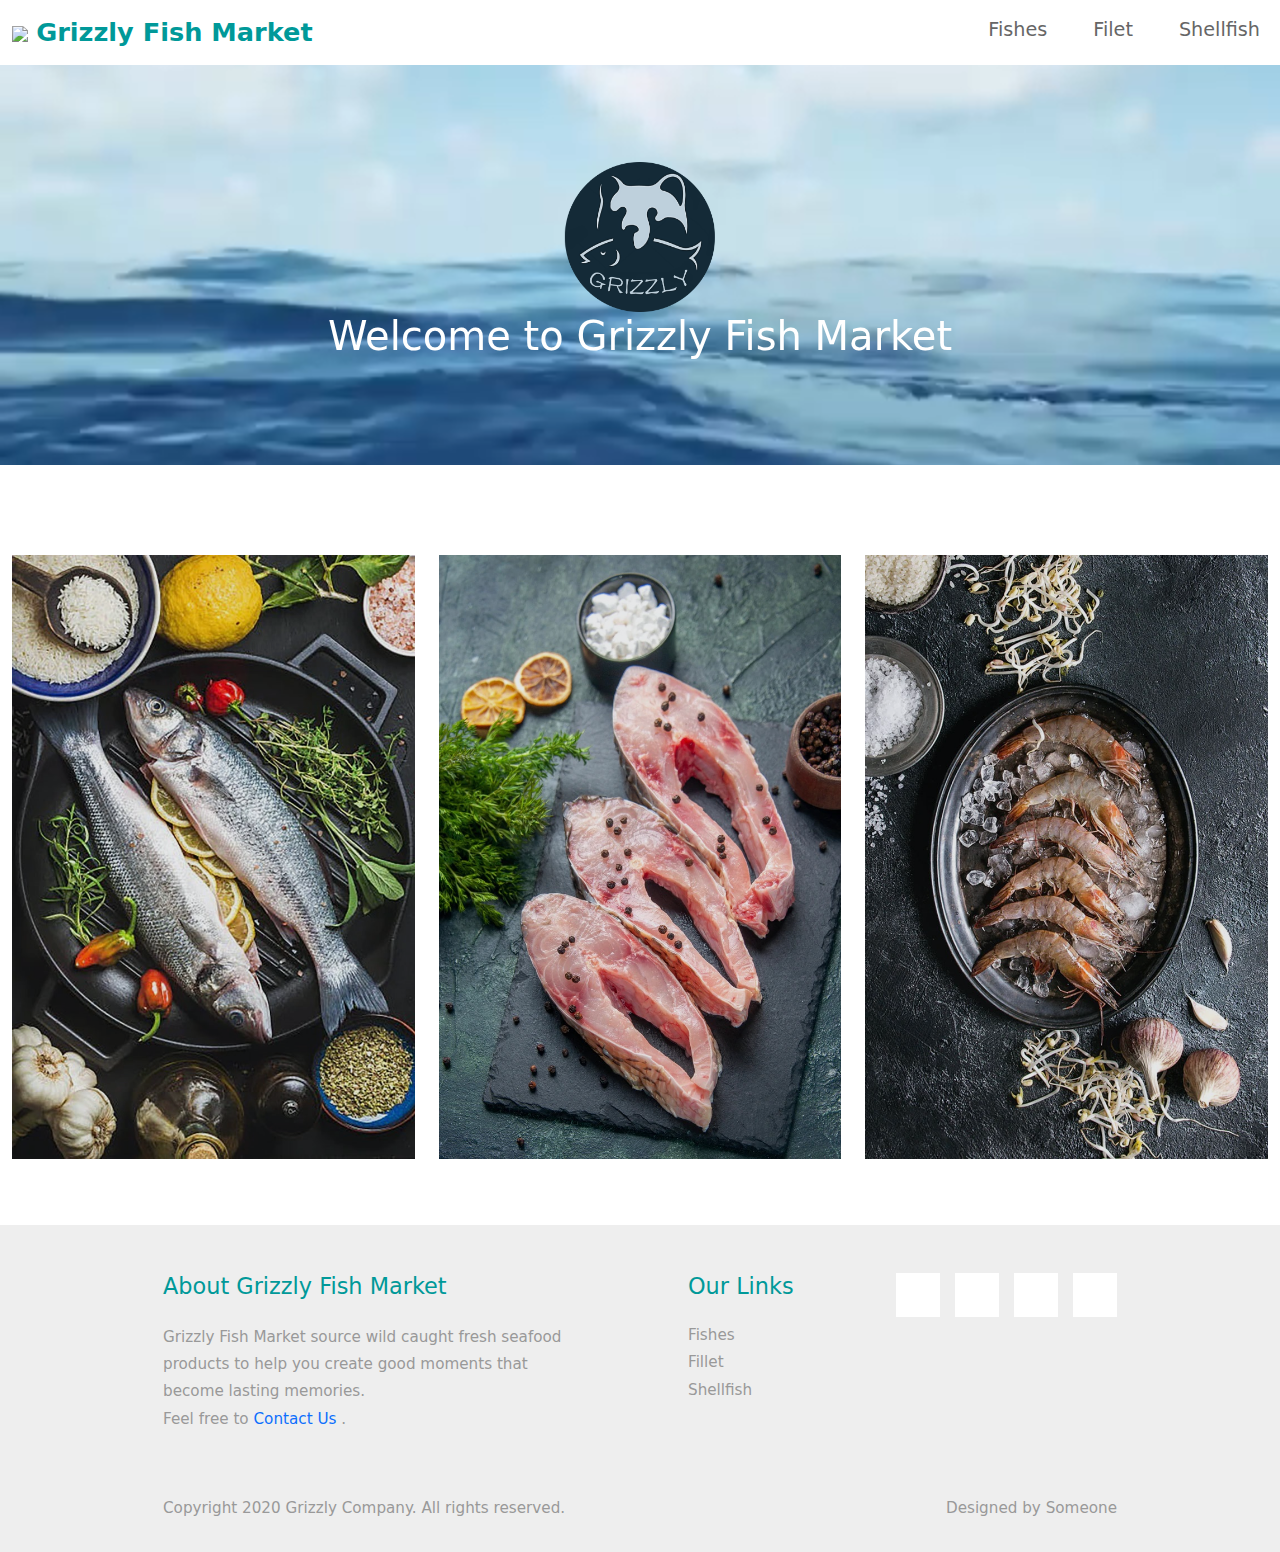
==== index.html @ eab42c5d "Add files via upload" ====
<!DOCTYPE html>
<html lang="en">
  <head>
    <meta charset="UTF-8" />
    <meta name="viewport" content="width=device-width, initial-scale=1.0" />
    <link rel="icon" type="image" href="Logo.png" />
    <title>Grizzly Fish Market</title>
    <link rel="stylesheet" href="bootstrap.min.css" />
    <link rel="stylesheet" href="all.min.css" />
    <link rel="stylesheet" href="templatemo-style.css" />
  </head>
  <body>
    <nav class="navbar navbar-expand-lg">
      <div class="container-fluid">
        <a class="navbar-brand" href="home.html">
          <img src="logo.png" width="50px" />
          <b>Grizzly Fish Market</b>
        </a>
        <button
          class="navbar-toggler"
          type="button"
          data-toggle="collapse"
          data-target="#navbarSupportedContent"
          aria-controls="navbarSupportedContent"
          aria-expanded="false"
          aria-label="Toggle navigation"
        >
          <i class="fas fa-bars"></i>
        </button>
        <div class="collapse navbar-collapse" id="navbarSupportedContent">
          <ul class="navbar-nav ml-auto mb-2 mb-lg-0">
            <li class="nav-item">
              <a class="nav-link nav-link-1" href="#">Fishes</a>
            </li>
            <li class="nav-item">
              <a class="nav-link nav-link-2" href="#">Filet</a>
            </li>
            <li class="nav-item">
              <a class="nav-link nav-link-3" href="#">Shellfish</a>
            </li>
          </ul>
        </div>
      </div>
    </nav>
    <div
      class="tm-hero d-flex justify-content-center align-items-center"
      id="tm-video-container"
    >
      <video autoplay muted loop id="tm-video">
        <source src="ocean.mp4" type="video/mp4" />
      </video>
      <div
        style="
          position: absolute;
          top: 50%;
          left: 50%;
          transform: translate(-50%, -50%);
        "
      >
        <center><img src="Logo.png" width="150px" height="150px" /></center>
        <h1 style="color: #ffff">Welcome to Grizzly Fish Market</h1>
      </div>
    </div>
    <div class="container-fluid tm-container-content tm-mt-60">
      <div class="row tm-mb-50">
        <div class="col-md-4 col-12">
          <figure class="effect-ming tm-video-item">
            <img src="fish.jpg" alt="Image" class="img-fluid" />
            <figcaption
              class="d-flex align-items-center justify-content-center"
            >
              <h2>Fishes</h2>
              <a href="#">View more</a>
            </figcaption>
          </figure>
        </div>
        <div class="col-md-4 col-12">
          <figure class="effect-ming tm-video-item">
            <img src="fillet.jpg" alt="Image" class="img-fluid" />
            <figcaption
              class="d-flex align-items-center justify-content-center"
            >
              <h2>Fillet</h2>
              <a href="#">View more</a>
            </figcaption>
          </figure>
        </div>
        <div class="col-md-4 col-12">
          <figure class="effect-ming tm-video-item">
            <img src="shellfish.jpg" alt="Image" class="img-fluid" />
            <figcaption
              class="d-flex align-items-center justify-content-center"
            >
              <h2>Shellfish</h2>
              <a href="#">View more</a>
            </figcaption>
          </figure>
        </div>
      </div>
    </div>
    <!-- container-fluid, tm-container-content -->

    <footer class="tm-bg-gray pt-5 pb-3 tm-text-gray tm-footer">
      <div class="container-fluid tm-container-small">
        <div class="row">
          <div class="col-lg-6 col-md-12 col-12 px-5 mb-5">
            <h3 class="tm-text-primary mb-4 tm-footer-title">
              About Grizzly Fish Market
            </h3>
            <p>
              Grizzly Fish Market source wild caught fresh seafood products to
              help you create good moments that become lasting memories. <br />
              Feel free to <a href="contact.php">Contact Us</a> .
            </p>
          </div>
          <div class="col-lg-3 col-md-6 col-sm-6 col-12 px-5 mb-5">
            <h3 class="tm-text-primary mb-4 tm-footer-title">Our Links</h3>
            <ul class="tm-footer-links pl-0">
              <li><a href="#">Fishes</a></li>
              <li><a href="#">Fillet</a></li>
              <li><a href="#">Shellfish</a></li>
            </ul>
          </div>
          <div class="col-lg-3 col-md-6 col-sm-6 col-12 px-5 mb-5">
            <ul class="tm-social-links d-flex justify-content-end pl-0 mb-5">
              <li class="mb-2">
                <a href="https://facebook.com"
                  ><i class="fab fa-facebook"></i
                ></a>
              </li>
              <li class="mb-2">
                <a href="https://twitter.com"><i class="fab fa-twitter"></i></a>
              </li>
              <li class="mb-2">
                <a href="https://instagram.com"
                  ><i class="fab fa-instagram"></i
                ></a>
              </li>
              <li class="mb-2">
                <a href="https://pinterest.com"
                  ><i class="fab fa-pinterest"></i
                ></a>
              </li>
            </ul>
          </div>
        </div>
        <div class="row">
          <div class="col-lg-8 col-md-7 col-12 px-5 mb-3">
            Copyright 2020 Grizzly Company. All rights reserved.
          </div>
          <div class="col-lg-4 col-md-5 col-12 px-5 text-right">
            Designed by Someone
          </div>
        </div>
      </div>
    </footer>

    <script src="plugins.js"></script>
    <script>
      $(window).on("load", function () {
        $("body").addClass("loaded");
      });
    </script>
  </body>
</html>
---- templatemo-style.css ----
/*
    
TemplateMo 556 Catalog-Z

https://templatemo.com/tm-556-catalog-z

*/

#loader-wrapper {
    position: fixed;
    top: 0;
    left: 0;
    width: 100%;
    height: 100%;
    z-index: 1001;
}
#loader {
    display: block;
    position: relative;
    left: 50%;
    top: 50%;
    width: 150px;
    height: 150px;
    margin: -75px 0 0 -75px;
    border-radius: 50%;
    border: 3px solid transparent;
    border-top-color: #3498db;

    -webkit-animation: spin 2s linear infinite; /* Chrome, Opera 15+, Safari 5+ */
    animation: spin 2s linear infinite; /* Chrome, Firefox 16+, IE 10+, Opera */

    z-index: 1002;
}

    #loader:before {
        content: "";
        position: absolute;
        top: 5px;
        left: 5px;
        right: 5px;
        bottom: 5px;
        border-radius: 50%;
        border: 3px solid transparent;
        border-top-color: #e74c3c;

        -webkit-animation: spin 3s linear infinite; /* Chrome, Opera 15+, Safari 5+ */
        animation: spin 3s linear infinite; /* Chrome, Firefox 16+, IE 10+, Opera */
    }

    #loader:after {
        content: "";
        position: absolute;
        top: 15px;
        left: 15px;
        right: 15px;
        bottom: 15px;
        border-radius: 50%;
        border: 3px solid transparent;
        border-top-color: #f9c922;

        -webkit-animation: spin 1.5s linear infinite; /* Chrome, Opera 15+, Safari 5+ */
          animation: spin 1.5s linear infinite; /* Chrome, Firefox 16+, IE 10+, Opera */
    }

    @-webkit-keyframes spin {
        0%   { 
            -webkit-transform: rotate(0deg);  /* Chrome, Opera 15+, Safari 3.1+ */
            -ms-transform: rotate(0deg);  /* IE 9 */
            transform: rotate(0deg);  /* Firefox 16+, IE 10+, Opera */
        }
        100% {
            -webkit-transform: rotate(360deg);  /* Chrome, Opera 15+, Safari 3.1+ */
            -ms-transform: rotate(360deg);  /* IE 9 */
            transform: rotate(360deg);  /* Firefox 16+, IE 10+, Opera */
        }
    }
    @keyframes spin {
        0%   { 
            -webkit-transform: rotate(0deg);  /* Chrome, Opera 15+, Safari 3.1+ */
            -ms-transform: rotate(0deg);  /* IE 9 */
            transform: rotate(0deg);  /* Firefox 16+, IE 10+, Opera */
        }
        100% {
            -webkit-transform: rotate(360deg);  /* Chrome, Opera 15+, Safari 3.1+ */
            -ms-transform: rotate(360deg);  /* IE 9 */
            transform: rotate(360deg);  /* Firefox 16+, IE 10+, Opera */
        }
    }

    #loader-wrapper .loader-section {
        position: fixed;
        top: 0;
        width: 51%;
        height: 100%;
        background: #222222;
        z-index: 1001;
        -webkit-transform: translateX(0);  /* Chrome, Opera 15+, Safari 3.1+ */
        -ms-transform: translateX(0);  /* IE 9 */
        transform: translateX(0);  /* Firefox 16+, IE 10+, Opera */
    }

    #loader-wrapper .loader-section.section-left {
        left: 0;
    }

    #loader-wrapper .loader-section.section-right {
        right: 0;
    }

    /* Loaded */
    .loaded #loader-wrapper .loader-section.section-left {
        -webkit-transform: translateX(-100%);  /* Chrome, Opera 15+, Safari 3.1+ */
            -ms-transform: translateX(-100%);  /* IE 9 */
                transform: translateX(-100%);  /* Firefox 16+, IE 10+, Opera */

        -webkit-transition: all 0.7s 0.3s cubic-bezier(0.645, 0.045, 0.355, 1.000);  
                transition: all 0.7s 0.3s cubic-bezier(0.645, 0.045, 0.355, 1.000);
    }

    .loaded #loader-wrapper .loader-section.section-right {
        -webkit-transform: translateX(100%);  /* Chrome, Opera 15+, Safari 3.1+ */
            -ms-transform: translateX(100%);  /* IE 9 */
                transform: translateX(100%);  /* Firefox 16+, IE 10+, Opera */

-webkit-transition: all 0.7s 0.3s cubic-bezier(0.645, 0.045, 0.355, 1.000);  
        transition: all 0.7s 0.3s cubic-bezier(0.645, 0.045, 0.355, 1.000);
    }
    
    .loaded #loader {
        opacity: 0;
        -webkit-transition: all 0.3s ease-out;  
                transition: all 0.3s ease-out;
    }
    .loaded #loader-wrapper {
        visibility: hidden;

        -webkit-transform: translateY(-100%);  /* Chrome, Opera 15+, Safari 3.1+ */
            -ms-transform: translateY(-100%);  /* IE 9 */
                transform: translateY(-100%);  /* Firefox 16+, IE 10+, Opera */

        -webkit-transition: all 0.3s 1s ease-out;  
                transition: all 0.3s 1s ease-out;
    }

p { line-height: 1.8; }

a { 
    text-decoration: none;
    transition: all 0.3s ease; 
}
a:hover { color:#009999; }
.container-fluid { max-width: 1770px; }
.tm-container-small { max-width: 1050px; }
.btn { border-radius: 0; }
.btn-primary {
    background-color: #009999;
    border: 0;
    border-radius: 5px;
    padding: 12px 50px 14px;
    font-size: 1.2rem;
}

.btn-primary:hover,
.btn-primary:focus {
    background-color:#086969;
}

.btn-primary.disabled, 
.btn-primary:disabled {
    background-color: #009999;
    pointer-events: all;
    cursor: not-allowed;
}

.form-control {
	padding: 10px 20px;
	width: 100%;
	height: auto;
}

.form-group { margin-bottom: 25px; }
.tm-btn-big { padding: 12px 90px 14px; }

.navbar-toggler:focus { box-shadow: none; }
.navbar-brand {
    color: #009999;
    font-size: 1.6rem;
}

.navbar-brand i { font-size: 2rem; }

.tm-hero {
    min-height: 200px;
    background: transparent;
}

.tm-mt-60 { margin-top: 60px; }
.tm-mb-50 { margin-bottom: 50px; }
.tm-mb-74 { margin-bottom: 74px; }
.tm-mb-90 { margin-bottom: 90px; }
.tm-text-primary { color: #009999; }
.tm-text-secondary { color: #CC6699; }
a.tm-text-primary:hover { color:#666666; }
.tm-bg-gray { background-color: #EEEEEE; }
.tm-input-paging {
    width: 40px;
    border-radius: 0;
    border: 1px solid #CCCCCC;
    background: #f4f4f4;
    text-align: center;
}

.nav-item { margin-right: 30px; }
.nav-item:last-child { margin-right: 0; }

.nav-link {
    color: #666666;
    border-bottom: 4px solid transparent;
    font-size: 1.2rem;
}

.nav-link-1.active,
.nav-link-1:hover {
    border-color: #33CCFF;
}

.nav-link-2.active,
.nav-link-2:hover {
    border-color: #FF6666;
}

.nav-link-3.active,
.nav-link-3:hover {
    border-color: #33CC66;
}

.nav-link-4.active,
.nav-link-4:hover {
    border-color: #CC66CC;
}

.tm-search-input {
    width: 360px;
    border-radius: 0;
    padding: 12px 15px;
    color: #009999;
    border: none;
}

.tm-search-input:focus {
    border-color: #009999;
    box-shadow: 0 0 0 0.25rem rgb(0 153 153 / 0.25);
}

.tm-search-input::placeholder { /* Chrome, Firefox, Opera, Safari 10.1+ */
    color: #009999;
    opacity: 1; /* Firefox */
}
  
.tm-search-input::-ms-input-placeholder { /* Microsoft Edge */
    color: #009999;
}

.tm-search-btn {
    color: white;
    background-color: #009999;
    border: none;
    width: 100px;
    height: 50px;
    margin-left: -1px;
}

p, .tm-text-gray { color: #999; }
.tm-text-gray-light { color: #CCC; }
.tm-text-gray-dark { color: #666; }

.tm-video-item {
    position: relative;
    overflow: hidden;
    text-align: center;
    cursor: pointer;
}

.tm-video-item img {
    position: relative;
    display: block;
    min-height: 100%;
    max-width: 100%;
    opacity: 0.8;
}

.tm-video-item figcaption {
    padding: 2em;
    color: #fff;
    text-transform: uppercase;
    font-size: 1.25em;
    -webkit-backface-visibility: hidden;
	backface-visibility: hidden;
}

.tm-video-item figcaption::before,
.tm-video-item figcaption::after {
    pointer-events: none;
}

.tm-video-item figcaption,
.tm-video-item figcaption > a {
    position: absolute;
    top: 0;
    left: 0;
    width: 100%;
    height: 100%;
}

.tm-video-item figcaption > a {
	z-index: 1000;
	text-indent: 200%;
	white-space: nowrap;
	font-size: 0;
	opacity: 0;
}

.tm-video-item h2 {
    word-spacing: -0.15em;
    font-weight: 300;
}

.tm-video-item h2,
.tm-video-item p {
    margin: 0;
}

.tm-video-item p {
    letter-spacing: 1px;
    font-size: 68.5%;
}

.tm-gallery div.d-block { animation: show .5s ease; }

@keyframes show {
    0% {
    	opacity: 0;
    	transform: scale(0.9);
    }
    100% {
    	opacity: 1;
    	transform: scale(1);
    }
}

.tm-paging-link {
    display: flex;
    justify-content: center;
    align-items: center;
    width: 60px;
    height: 60px;
    font-size: 1.1rem;
    color: #999;
    background-color: #EEEEEE;
    margin: 10px;
    border-radius: 5px;
    text-decoration: none;
    transition: all 0.3s ease;
}

.tm-paging-link:hover,
.tm-paging-link.active {
    background-color: #009999;
    color: #fff; 
}

/*---------------*/
/***** Ming *****/
/*---------------*/

figure.effect-ming {
	background: #030c17;
}

figure.effect-ming img {
	opacity: 0.9;
	-webkit-transition: opacity 0.35s;
	transition: opacity 0.35s;
}

figure.effect-ming figcaption::before {
	position: absolute;
	top: 30px;
	right: 30px;
	bottom: 30px;
	left: 30px;
	border: 2px solid #fff;
	box-shadow: 0 0 0 30px rgba(255,255,255,0.2);
	content: '';
	opacity: 0;
	-webkit-transition: opacity 0.35s, -webkit-transform 0.35s;
	transition: opacity 0.35s, transform 0.35s;
	-webkit-transform: scale3d(1.4,1.4,1);
	transform: scale3d(1.4,1.4,1);
}

figure.effect-ming h2 {
    font-size: 1.3em;
	opacity: 0;
	-webkit-transition: opacity 0.35s, -webkit-transform 0.35s;
	transition: opacity 0.35s, transform 0.35s;
	-webkit-transform: scale(1.5);
	transform: scale(1.5);
}

figure.effect-ming:hover figcaption::before,
figure.effect-ming:hover h2 {
	opacity: 1;
	-webkit-transform: scale3d(1,1,1);
	transform: scale3d(1,1,1);
}

figure.effect-ming:hover figcaption { background-color: rgba(58,52,42,0); }
figure.effect-ming:hover img { opacity: 0.4; }

.tm-footer-links li {
    list-style: none;
    margin-bottom: 5px;    
}

.tm-footer-links li a { color: #999999; }
.tm-footer-links li a:hover { color: #009999; }

.tm-social-links li {
    list-style: none;
    margin-right: 15px;
}

.tm-social-links li:last-child { margin-right: 0; }

.tm-social-links li a  {
    color: #999999;
    width: 44px;
    height: 44px;
    display: flex;
    background-color: #fff;
    align-items: center;
    justify-content: center;
}

.tm-social-links li a:hover {
    color: #fff;
    background-color: #009999;
}

.tm-footer { font-size: 0.95rem; }
.tm-footer-title { font-size: 1.4rem; }

/* Videos */
#tm-video-container {
    max-height: 400px;
    overflow: hidden;
    background-color: #333;
    margin-bottom: 90px;
    position: relative;
}

#tm-video {
    display: block;
    width: 100%;
    height: auto;
}

#tm-video-control-button {
    position: absolute;
    bottom: 20px;
    right: 20px;
    z-index: 1000;
    color: #e1e1e1;
}

.tm-video-details {
    height: 100%;
    padding: 40px;
}

/* About */
.tm-row-1640 { max-width: 1640px; }
.tm-about-2-col { max-width: 716px; }
.tm-about-3-col { max-width: 540px; }

.tm-about-2-col,
.tm-about-3-col {
    margin-bottom: 50px;
}

.tm-about-icon-container {
    width: 150px;
    height: 150px;
    border: 1px solid #009999;
    display: flex;
    align-items: center;
    justify-content: center;
}

.tm-about-img-text { max-width: 940px; }

/* Contact */
select.form-control { border-radius: 0; }
select.form-control option { height: 30px; }

select:not([multiple]) {
    -webkit-appearance: none;
    -moz-appearance: none;
    background-position: right 15px center;
    background-repeat: no-repeat;
    background-image: url(../img/select-arrow.png);
    padding: 14px 20px;
    padding-right: 20px;
    color: #666;
}

.mapouter{
    position:relative;
    height:480px;
    width:100%;
    max-width: 480px;
}

.gmap-canvas {
    overflow:hidden;
    background:none!important;
    height:480px;
    width:100%;
}

.tm-contact-form { max-width: 420px; }
.tm-address-col { max-width: 520px; }
.tm-contacts { padding-left: 0; }

.tm-contacts li {
    list-style: none;
    margin-bottom: 20px;
}

.tm-contacts li a i { width: 30px; }
.tm-social { display: flex; }

.tm-social li {
    list-style: none;
    margin-bottom: 20px;
    margin-right: 15px;
}

.tm-social li a i {
    width: 40px;
    height: 40px;
    color: #666666;
    background-color: #EEEEEE;
    display: flex;
    align-items: center;
    justify-content: center;
    transition: all 0.3s ease;
}

.tm-social li a:hover i {
    color: #fff;
    background-color: #009999;
}

.form-control,
input:-internal-autofill-selected,
select:not([multiple]) {
    color: #009999 !important;
}

.form-control::placeholder { /* Chrome, Firefox, Opera, Safari 10.1+ */
    color:  #009999;
    opacity: 1; /* Firefox */
}

@media (max-width: 991px) {
    .navbar-collapse {
        position: fixed;
        top: 50px;
        right: 0px;
        background: white;
        width: 150px;
        padding: 15px;
    }

    .tm-container-content { max-width: 870px; }
    .tm-contact-form, .tm-address-col, .mapouter { max-width: 100%; }
    .tm-people-row { max-width: 900px; }
}

@media (max-width: 767px) {
    .tm-paging-col { flex-direction: column; }
    .tm-paging { flex-wrap: wrap; }
    .tm-about-img-text { max-width: 640px; }
    .tm-about-2-col, .tm-about-3-col { margin-bottom: 50px; }
}

@media (max-width: 575px) {
    .tm-container-content { max-width: 420px; }

    .tm-search-form {
        padding-left: 15px;
        padding-right: 15px;
        width: 100%;
        justify-content: center;
    }

    .tm-search-input {
        width: 100%;
        max-width: 360px;
    }

    .tm-people-row { max-width: 420px; }
}

@media (max-width: 400px) {
    .tm-btn-big { padding: 12px 50px 14px; }
}

@media (max-width: 334px) {
    .tm-social-links {
        flex-wrap: wrap;
        justify-content: start !important;
    }

    .tm-social-links li { margin-right: 3px; }
}
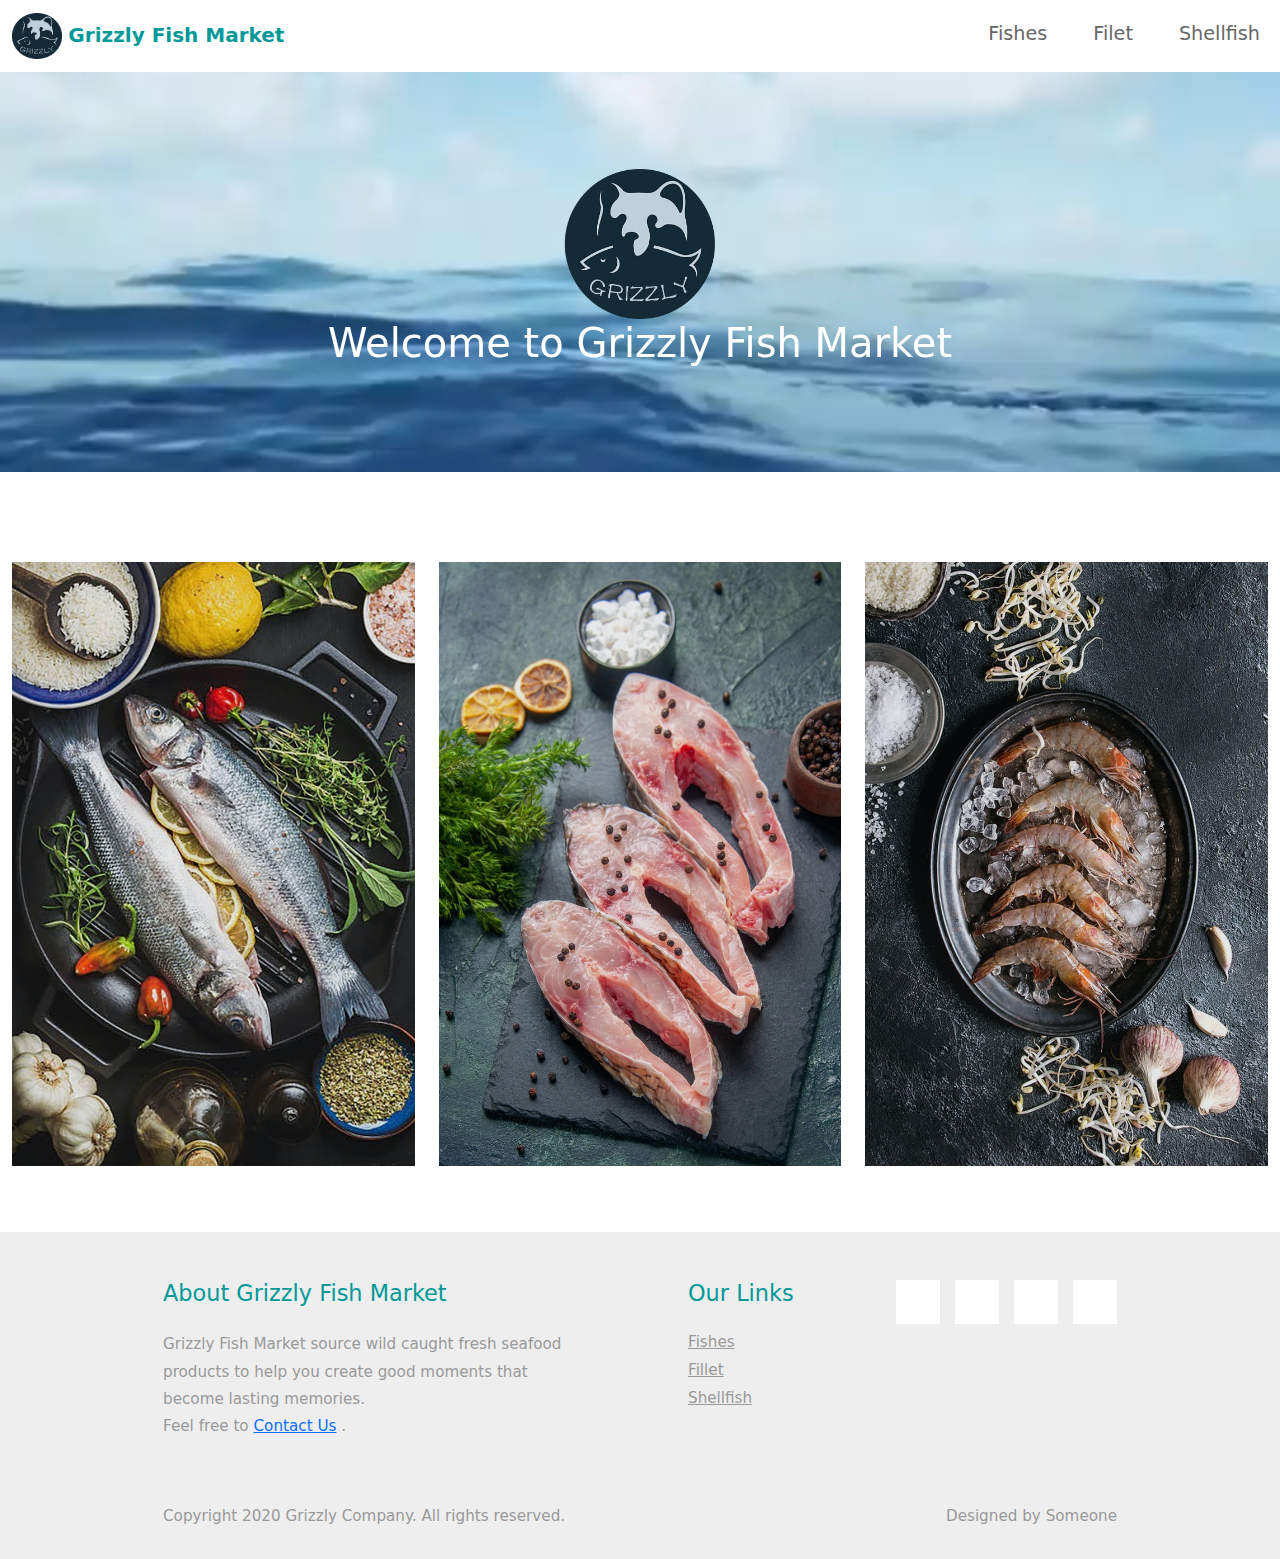
==== commit a0d0e1ce: "Update index.html" ====
--- a/index.html
+++ b/index.html
@@ -13,7 +13,7 @@
     <nav class="navbar navbar-expand-lg">
       <div class="container-fluid">
         <a class="navbar-brand" href="home.html">
-          <img src="logo.png" width="50px" />
+          <img src="Logo.png" width="50px" />
           <b>Grizzly Fish Market</b>
         </a>
         <button
--- a/templatemo-style.css
+++ b/templatemo-style.css
@@ -625,4 +625,12 @@
     }
 
     .tm-social-links li { margin-right: 3px; }
-}+}
+
+/*!
+ * Bootstrap v5.0.0-alpha2 (https://getbootstrap.com/)
+ * Copyright 2011-2020 The Bootstrap Authors
+ * Copyright 2011-2020 Twitter, Inc.
+ * Licensed under MIT (https://github.com/twbs/bootstrap/blob/main/LICENSE)
+ */:root{--bs-blue:#0d6efd;--bs-indigo:#6610f2;--bs-purple:#6f42c1;--bs-pink:#d63384;--bs-red:#dc3545;--bs-orange:#fd7e14;--bs-yellow:#ffc107;--bs-green:#198754;--bs-teal:#20c997;--bs-cyan:#0dcaf0;--bs-white:#fff;--bs-gray:#6c757d;--bs-gray-dark:#343a40;--bs-primary:#0d6efd;--bs-secondary:#6c757d;--bs-success:#198754;--bs-info:#0dcaf0;--bs-warning:#ffc107;--bs-danger:#dc3545;--bs-light:#f8f9fa;--bs-dark:#343a40;--bs-font-sans-serif:system-ui,-apple-system,"Segoe UI",Roboto,"Helvetica Neue",Arial,"Noto Sans",sans-serif,"Apple Color Emoji","Segoe UI Emoji","Segoe UI Symbol","Noto Color Emoji";--bs-font-monospace:SFMono-Regular,Menlo,Monaco,Consolas,"Liberation Mono","Courier New",monospace;--bs-gradient:linear-gradient(180deg, rgba(255, 255, 255, 0.15), rgba(255, 255, 255, 0))}*,::after,::before{box-sizing:border-box}body{margin:0;font-family:var(--bs-font-sans-serif);font-size:1rem;font-weight:400;line-height:1.5;color:#212529;background-color:#fff;-webkit-text-size-adjust:100%;-webkit-tap-highlight-color:transparent}[tabindex="-1"]:focus:not(:focus-visible){outline:0!important}hr{margin:1rem 0;color:inherit;background-color:currentColor;border:0;opacity:.25}hr:not([size]){height:1px}.h1,.h2,.h3,.h4,.h5,.h6,h1,h2,h3,h4,h5,h6{margin-top:0;margin-bottom:.5rem;font-weight:500;line-height:1.2}.h1,h1{font-size:calc(1.375rem + 1.5vw)}@media (min-width:1200px){.h1,h1{font-size:2.5rem}}.h2,h2{font-size:calc(1.325rem + .9vw)}@media (min-width:1200px){.h2,h2{font-size:2rem}}.h3,h3{font-size:calc(1.3rem + .6vw)}@media (min-width:1200px){.h3,h3{font-size:1.75rem}}.h4,h4{font-size:calc(1.275rem + .3vw)}@media (min-width:1200px){.h4,h4{font-size:1.5rem}}.h5,h5{font-size:1.25rem}.h6,h6{font-size:1rem}p{margin-top:0;margin-bottom:1rem}abbr[data-original-title],abbr[title]{text-decoration:underline;-webkit-text-decoration:underline dotted;text-decoration:underline dotted;cursor:help;-webkit-text-decoration-skip-ink:none;text-decoration-skip-ink:none}address{margin-bottom:1rem;font-style:normal;line-height:inherit}ol,ul{padding-left:2rem}dl,ol,ul{margin-top:0;margin-bottom:1rem}ol ol,ol ul,ul ol,ul ul{margin-bottom:0}dt{font-weight:700}dd{margin-bottom:.5rem;margin-left:0}blockquote{margin:0 0 1rem}b,strong{font-weight:bolder}.small,small{font-size:.875em}.mark,mark{padding:.2em;background-color:#fcf8e3}sub,sup{position:relative;font-size:.75em;line-height:0;vertical-align:baseline}sub{bottom:-.25em}sup{top:-.5em}a{color:#0d6efd;text-decoration:underline}a:hover{color:#024dbc}a:not([href]):not([class]),a:not([href]):not([class]):hover{color:inherit;text-decoration:none}code,kbd,pre,samp{font-family:var(--bs-font-monospace);font-size:1em}pre{display:block;margin-top:0;margin-bottom:1rem;overflow:auto;font-size:.875em;-ms-overflow-style:scrollbar}pre code{font-size:inherit;color:inherit;word-break:normal}code{font-size:.875em;color:#d63384;word-wrap:break-word}a>code{color:inherit}kbd{padding:.2rem .4rem;font-size:.875em;color:#fff;background-color:#212529;border-radius:.2rem}kbd kbd{padding:0;font-size:1em;font-weight:700}figure{margin:0 0 1rem}img,svg{vertical-align:middle}table{caption-side:bottom;border-collapse:collapse}caption{padding-top:.5rem;padding-bottom:.5rem;color:#6c757d;text-align:left}th{text-align:inherit;text-align:-webkit-match-parent}tbody,td,tfoot,th,thead,tr{border-color:inherit;border-style:solid;border-width:0}label{display:inline-block}button{border-radius:0}button:focus{outline:1px dotted;outline:5px auto -webkit-focus-ring-color}button,input,optgroup,select,textarea{margin:0;font-family:inherit;font-size:inherit;line-height:inherit}button,input{overflow:visible}button,select{text-transform:none}[role=button]{cursor:pointer}select{word-wrap:normal}[list]::-webkit-calendar-picker-indicator{display:none}[type=button],[type=reset],[type=submit],button{-webkit-appearance:button}[type=button]:not(:disabled),[type=reset]:not(:disabled),[type=submit]:not(:disabled),button:not(:disabled){cursor:pointer}::-moz-focus-inner{padding:0;border-style:none}textarea{resize:vertical}fieldset{min-width:0;padding:0;margin:0;border:0}legend{float:left;width:100%;padding:0;margin-bottom:.5rem;font-size:calc(1.275rem + .3vw);line-height:inherit;white-space:normal}@media (min-width:1200px){legend{font-size:1.5rem}}legend+*{clear:left}::-webkit-datetime-edit-day-field,::-webkit-datetime-edit-fields-wrapper,::-webkit-datetime-edit-hour-field,::-webkit-datetime-edit-minute,::-webkit-datetime-edit-month-field,::-webkit-datetime-edit-text,::-webkit-datetime-edit-year-field{padding:0}::-webkit-inner-spin-button{height:auto}[type=search]{outline-offset:-2px;-webkit-appearance:textfield}::-webkit-search-decoration{-webkit-appearance:none}::-webkit-color-swatch-wrapper{padding:0}::-webkit-file-upload-button{font:inherit;-webkit-appearance:button}output{display:inline-block}iframe{border:0}summary{display:list-item;cursor:pointer}progress{vertical-align:baseline}[hidden]{display:none!important}.lead{font-size:1.25rem;font-weight:300}.display-1{font-size:calc(1.625rem + 4.5vw);font-weight:300;line-height:1.2}@media (min-width:1200px){.display-1{font-size:5rem}}.display-2{font-size:calc(1.575rem + 3.9vw);font-weight:300;line-height:1.2}@media (min-width:1200px){.display-2{font-size:4.5rem}}.display-3{font-size:calc(1.525rem + 3.3vw);font-weight:300;line-height:1.2}@media (min-width:1200px){.display-3{font-size:4rem}}.display-4{font-size:calc(1.475rem + 2.7vw);font-weight:300;line-height:1.2}@media (min-width:1200px){.display-4{font-size:3.5rem}}.display-5{font-size:calc(1.425rem + 2.1vw);font-weight:300;line-height:1.2}@media (min-width:1200px){.display-5{font-size:3rem}}.display-6{font-size:calc(1.375rem + 1.5vw);font-weight:300;line-height:1.2}@media (min-width:1200px){.display-6{font-size:2.5rem}}.list-unstyled{padding-left:0;list-style:none}.list-inline{padding-left:0;list-style:none}.list-inline-item{display:inline-block}.list-inline-item:not(:last-child){margin-right:.5rem}.initialism{font-size:.875em;text-transform:uppercase}.blockquote{margin-bottom:1rem;font-size:1.25rem}.blockquote>:last-child{margin-bottom:0}.blockquote-footer{margin-top:-1rem;margin-bottom:1rem;font-size:.875em;color:#6c757d}.blockquote-footer::before{content:"\2014\00A0"}.img-fluid{max-width:100%;height:auto}.img-thumbnail{padding:.25rem;background-color:#fff;border:1px solid #dee2e6;border-radius:.25rem;max-width:100%;height:auto}.figure{display:inline-block}.figure-img{margin-bottom:.5rem;line-height:1}.figure-caption{font-size:.875em;color:#6c757d}.container,.container-fluid,.container-lg,.container-md,.container-sm,.container-xl,.container-xxl{--bs-gutter-x:1.5rem;width:100%;padding-right:calc(var(--bs-gutter-x)/ 2);padding-left:calc(var(--bs-gutter-x)/ 2);margin-right:auto;margin-left:auto}@media (min-width:576px){.container,.container-sm{max-width:540px}}@media (min-width:768px){.container,.container-md,.container-sm{max-width:720px}}@media (min-width:992px){.container,.container-lg,.container-md,.container-sm{max-width:960px}}@media (min-width:1200px){.container,.container-lg,.container-md,.container-sm,.container-xl{max-width:1140px}}@media (min-width:1400px){.container,.container-lg,.container-md,.container-sm,.container-xl,.container-xxl{max-width:1320px}}.row{--bs-gutter-x:1.5rem;--bs-gutter-y:0;display:flex;flex-wrap:wrap;margin-top:calc(var(--bs-gutter-y) * -1);margin-right:calc(var(--bs-gutter-x)/ -2);margin-left:calc(var(--bs-gutter-x)/ -2)}.row>*{flex-shrink:0;width:100%;max-width:100%;padding-right:calc(var(--bs-gutter-x)/ 2);padding-left:calc(var(--bs-gutter-x)/ 2);margin-top:var(--bs-gutter-y)}.col{flex:1 0 0%}.row-cols-auto>*{flex:0 0 auto;width:auto}.row-cols-1>*{flex:0 0 auto;width:100%}.row-cols-2>*{flex:0 0 auto;width:50%}.row-cols-3>*{flex:0 0 auto;width:33.333333%}.row-cols-4>*{flex:0 0 auto;width:25%}.row-cols-5>*{flex:0 0 auto;width:20%}.row-cols-6>*{flex:0 0 auto;width:16.666667%}.col-auto{flex:0 0 auto;width:auto}.col-1{flex:0 0 auto;width:8.333333%}.col-2{flex:0 0 auto;width:16.666667%}.col-3{flex:0 0 auto;width:25%}.col-4{flex:0 0 auto;width:33.333333%}.col-5{flex:0 0 auto;width:41.666667%}.col-6{flex:0 0 auto;width:50%}.col-7{flex:0 0 auto;width:58.333333%}.col-8{flex:0 0 auto;width:66.666667%}.col-9{flex:0 0 auto;width:75%}.col-10{flex:0 0 auto;width:83.333333%}.col-11{flex:0 0 auto;width:91.666667%}.col-12{flex:0 0 auto;width:100%}.offset-1{margin-left:8.333333%}.offset-2{margin-left:16.666667%}.offset-3{margin-left:25%}.offset-4{margin-left:33.333333%}.offset-5{margin-left:41.666667%}.offset-6{margin-left:50%}.offset-7{margin-left:58.333333%}.offset-8{margin-left:66.666667%}.offset-9{margin-left:75%}.offset-10{margin-left:83.333333%}.offset-11{margin-left:91.666667%}.g-0,.gx-0{--bs-gutter-x:0}.g-0,.gy-0{--bs-gutter-y:0}.g-1,.gx-1{--bs-gutter-x:0.25rem}.g-1,.gy-1{--bs-gutter-y:0.25rem}.g-2,.gx-2{--bs-gutter-x:0.5rem}.g-2,.gy-2{--bs-gutter-y:0.5rem}.g-3,.gx-3{--bs-gutter-x:1rem}.g-3,.gy-3{--bs-gutter-y:1rem}.g-4,.gx-4{--bs-gutter-x:1.5rem}.g-4,.gy-4{--bs-gutter-y:1.5rem}.g-5,.gx-5{--bs-gutter-x:3rem}.g-5,.gy-5{--bs-gutter-y:3rem}@media (min-width:576px){.col-sm{flex:1 0 0%}.row-cols-sm-auto>*{flex:0 0 auto;width:auto}.row-cols-sm-1>*{flex:0 0 auto;width:100%}.row-cols-sm-2>*{flex:0 0 auto;width:50%}.row-cols-sm-3>*{flex:0 0 auto;width:33.333333%}.row-cols-sm-4>*{flex:0 0 auto;width:25%}.row-cols-sm-5>*{flex:0 0 auto;width:20%}.row-cols-sm-6>*{flex:0 0 auto;width:16.666667%}.col-sm-auto{flex:0 0 auto;width:auto}.col-sm-1{flex:0 0 auto;width:8.333333%}.col-sm-2{flex:0 0 auto;width:16.666667%}.col-sm-3{flex:0 0 auto;width:25%}.col-sm-4{flex:0 0 auto;width:33.333333%}.col-sm-5{flex:0 0 auto;width:41.666667%}.col-sm-6{flex:0 0 auto;width:50%}.col-sm-7{flex:0 0 auto;width:58.333333%}.col-sm-8{flex:0 0 auto;width:66.666667%}.col-sm-9{flex:0 0 auto;width:75%}.col-sm-10{flex:0 0 auto;width:83.333333%}.col-sm-11{flex:0 0 auto;width:91.666667%}.col-sm-12{flex:0 0 auto;width:100%}.offset-sm-0{margin-left:0}.offset-sm-1{margin-left:8.333333%}.offset-sm-2{margin-left:16.666667%}.offset-sm-3{margin-left:25%}.offset-sm-4{margin-left:33.333333%}.offset-sm-5{margin-left:41.666667%}.offset-sm-6{margin-left:50%}.offset-sm-7{margin-left:58.333333%}.offset-sm-8{margin-left:66.666667%}.offset-sm-9{margin-left:75%}.offset-sm-10{margin-left:83.333333%}.offset-sm-11{margin-left:91.666667%}.g-sm-0,.gx-sm-0{--bs-gutter-x:0}.g-sm-0,.gy-sm-0{--bs-gutter-y:0}.g-sm-1,.gx-sm-1{--bs-gutter-x:0.25rem}.g-sm-1,.gy-sm-1{--bs-gutter-y:0.25rem}.g-sm-2,.gx-sm-2{--bs-gutter-x:0.5rem}.g-sm-2,.gy-sm-2{--bs-gutter-y:0.5rem}.g-sm-3,.gx-sm-3{--bs-gutter-x:1rem}.g-sm-3,.gy-sm-3{--bs-gutter-y:1rem}.g-sm-4,.gx-sm-4{--bs-gutter-x:1.5rem}.g-sm-4,.gy-sm-4{--bs-gutter-y:1.5rem}.g-sm-5,.gx-sm-5{--bs-gutter-x:3rem}.g-sm-5,.gy-sm-5{--bs-gutter-y:3rem}}@media (min-width:768px){.col-md{flex:1 0 0%}.row-cols-md-auto>*{flex:0 0 auto;width:auto}.row-cols-md-1>*{flex:0 0 auto;width:100%}.row-cols-md-2>*{flex:0 0 auto;width:50%}.row-cols-md-3>*{flex:0 0 auto;width:33.333333%}.row-cols-md-4>*{flex:0 0 auto;width:25%}.row-cols-md-5>*{flex:0 0 auto;width:20%}.row-cols-md-6>*{flex:0 0 auto;width:16.666667%}.col-md-auto{flex:0 0 auto;width:auto}.col-md-1{flex:0 0 auto;width:8.333333%}.col-md-2{flex:0 0 auto;width:16.666667%}.col-md-3{flex:0 0 auto;width:25%}.col-md-4{flex:0 0 auto;width:33.333333%}.col-md-5{flex:0 0 auto;width:41.666667%}.col-md-6{flex:0 0 auto;width:50%}.col-md-7{flex:0 0 auto;width:58.333333%}.col-md-8{flex:0 0 auto;width:66.666667%}.col-md-9{flex:0 0 auto;width:75%}.col-md-10{flex:0 0 auto;width:83.333333%}.col-md-11{flex:0 0 auto;width:91.666667%}.col-md-12{flex:0 0 auto;width:100%}.offset-md-0{margin-left:0}.offset-md-1{margin-left:8.333333%}.offset-md-2{margin-left:16.666667%}.offset-md-3{margin-left:25%}.offset-md-4{margin-left:33.333333%}.offset-md-5{margin-left:41.666667%}.offset-md-6{margin-left:50%}.offset-md-7{margin-left:58.333333%}.offset-md-8{margin-left:66.666667%}.offset-md-9{margin-left:75%}.offset-md-10{margin-left:83.333333%}.offset-md-11{margin-left:91.666667%}.g-md-0,.gx-md-0{--bs-gutter-x:0}.g-md-0,.gy-md-0{--bs-gutter-y:0}.g-md-1,.gx-md-1{--bs-gutter-x:0.25rem}.g-md-1,.gy-md-1{--bs-gutter-y:0.25rem}.g-md-2,.gx-md-2{--bs-gutter-x:0.5rem}.g-md-2,.gy-md-2{--bs-gutter-y:0.5rem}.g-md-3,.gx-md-3{--bs-gutter-x:1rem}.g-md-3,.gy-md-3{--bs-gutter-y:1rem}.g-md-4,.gx-md-4{--bs-gutter-x:1.5rem}.g-md-4,.gy-md-4{--bs-gutter-y:1.5rem}.g-md-5,.gx-md-5{--bs-gutter-x:3rem}.g-md-5,.gy-md-5{--bs-gutter-y:3rem}}@media (min-width:992px){.col-lg{flex:1 0 0%}.row-cols-lg-auto>*{flex:0 0 auto;width:auto}.row-cols-lg-1>*{flex:0 0 auto;width:100%}.row-cols-lg-2>*{flex:0 0 auto;width:50%}.row-cols-lg-3>*{flex:0 0 auto;width:33.333333%}.row-cols-lg-4>*{flex:0 0 auto;width:25%}.row-cols-lg-5>*{flex:0 0 auto;width:20%}.row-cols-lg-6>*{flex:0 0 auto;width:16.666667%}.col-lg-auto{flex:0 0 auto;width:auto}.col-lg-1{flex:0 0 auto;width:8.333333%}.col-lg-2{flex:0 0 auto;width:16.666667%}.col-lg-3{flex:0 0 auto;width:25%}.col-lg-4{flex:0 0 auto;width:33.333333%}.col-lg-5{flex:0 0 auto;width:41.666667%}.col-lg-6{flex:0 0 auto;width:50%}.col-lg-7{flex:0 0 auto;width:58.333333%}.col-lg-8{flex:0 0 auto;width:66.666667%}.col-lg-9{flex:0 0 auto;width:75%}.col-lg-10{flex:0 0 auto;width:83.333333%}.col-lg-11{flex:0 0 auto;width:91.666667%}.col-lg-12{flex:0 0 auto;width:100%}.offset-lg-0{margin-left:0}.offset-lg-1{margin-left:8.333333%}.offset-lg-2{margin-left:16.666667%}.offset-lg-3{margin-left:25%}.offset-lg-4{margin-left:33.333333%}.offset-lg-5{margin-left:41.666667%}.offset-lg-6{margin-left:50%}.offset-lg-7{margin-left:58.333333%}.offset-lg-8{margin-left:66.666667%}.offset-lg-9{margin-left:75%}.offset-lg-10{margin-left:83.333333%}.offset-lg-11{margin-left:91.666667%}.g-lg-0,.gx-lg-0{--bs-gutter-x:0}.g-lg-0,.gy-lg-0{--bs-gutter-y:0}.g-lg-1,.gx-lg-1{--bs-gutter-x:0.25rem}.g-lg-1,.gy-lg-1{--bs-gutter-y:0.25rem}.g-lg-2,.gx-lg-2{--bs-gutter-x:0.5rem}.g-lg-2,.gy-lg-2{--bs-gutter-y:0.5rem}.g-lg-3,.gx-lg-3{--bs-gutter-x:1rem}.g-lg-3,.gy-lg-3{--bs-gutter-y:1rem}.g-lg-4,.gx-lg-4{--bs-gutter-x:1.5rem}.g-lg-4,.gy-lg-4{--bs-gutter-y:1.5rem}.g-lg-5,.gx-lg-5{--bs-gutter-x:3rem}.g-lg-5,.gy-lg-5{--bs-gutter-y:3rem}}@media (min-width:1200px){.col-xl{flex:1 0 0%}.row-cols-xl-auto>*{flex:0 0 auto;width:auto}.row-cols-xl-1>*{flex:0 0 auto;width:100%}.row-cols-xl-2>*{flex:0 0 auto;width:50%}.row-cols-xl-3>*{flex:0 0 auto;width:33.333333%}.row-cols-xl-4>*{flex:0 0 auto;width:25%}.row-cols-xl-5>*{flex:0 0 auto;width:20%}.row-cols-xl-6>*{flex:0 0 auto;width:16.666667%}.col-xl-auto{flex:0 0 auto;width:auto}.col-xl-1{flex:0 0 auto;width:8.333333%}.col-xl-2{flex:0 0 auto;width:16.666667%}.col-xl-3{flex:0 0 auto;width:25%}.col-xl-4{flex:0 0 auto;width:33.333333%}.col-xl-5{flex:0 0 auto;width:41.666667%}.col-xl-6{flex:0 0 auto;width:50%}.col-xl-7{flex:0 0 auto;width:58.333333%}.col-xl-8{flex:0 0 auto;width:66.666667%}.col-xl-9{flex:0 0 auto;width:75%}.col-xl-10{flex:0 0 auto;width:83.333333%}.col-xl-11{flex:0 0 auto;width:91.666667%}.col-xl-12{flex:0 0 auto;width:100%}.offset-xl-0{margin-left:0}.offset-xl-1{margin-left:8.333333%}.offset-xl-2{margin-left:16.666667%}.offset-xl-3{margin-left:25%}.offset-xl-4{margin-left:33.333333%}.offset-xl-5{margin-left:41.666667%}.offset-xl-6{margin-left:50%}.offset-xl-7{margin-left:58.333333%}.offset-xl-8{margin-left:66.666667%}.offset-xl-9{margin-left:75%}.offset-xl-10{margin-left:83.333333%}.offset-xl-11{margin-left:91.666667%}.g-xl-0,.gx-xl-0{--bs-gutter-x:0}.g-xl-0,.gy-xl-0{--bs-gutter-y:0}.g-xl-1,.gx-xl-1{--bs-gutter-x:0.25rem}.g-xl-1,.gy-xl-1{--bs-gutter-y:0.25rem}.g-xl-2,.gx-xl-2{--bs-gutter-x:0.5rem}.g-xl-2,.gy-xl-2{--bs-gutter-y:0.5rem}.g-xl-3,.gx-xl-3{--bs-gutter-x:1rem}.g-xl-3,.gy-xl-3{--bs-gutter-y:1rem}.g-xl-4,.gx-xl-4{--bs-gutter-x:1.5rem}.g-xl-4,.gy-xl-4{--bs-gutter-y:1.5rem}.g-xl-5,.gx-xl-5{--bs-gutter-x:3rem}.g-xl-5,.gy-xl-5{--bs-gutter-y:3rem}}@media (min-width:1400px){.col-xxl{flex:1 0 0%}.row-cols-xxl-auto>*{flex:0 0 auto;width:auto}.row-cols-xxl-1>*{flex:0 0 auto;width:100%}.row-cols-xxl-2>*{flex:0 0 auto;width:50%}.row-cols-xxl-3>*{flex:0 0 auto;width:33.333333%}.row-cols-xxl-4>*{flex:0 0 auto;width:25%}.row-cols-xxl-5>*{flex:0 0 auto;width:20%}.row-cols-xxl-6>*{flex:0 0 auto;width:16.666667%}.col-xxl-auto{flex:0 0 auto;width:auto}.col-xxl-1{flex:0 0 auto;width:8.333333%}.col-xxl-2{flex:0 0 auto;width:16.666667%}.col-xxl-3{flex:0 0 auto;width:25%}.col-xxl-4{flex:0 0 auto;width:33.333333%}.col-xxl-5{flex:0 0 auto;width:41.666667%}.col-xxl-6{flex:0 0 auto;width:50%}.col-xxl-7{flex:0 0 auto;width:58.333333%}.col-xxl-8{flex:0 0 auto;width:66.666667%}.col-xxl-9{flex:0 0 auto;width:75%}.col-xxl-10{flex:0 0 auto;width:83.333333%}.col-xxl-11{flex:0 0 auto;width:91.666667%}.col-xxl-12{flex:0 0 auto;width:100%}.offset-xxl-0{margin-left:0}.offset-xxl-1{margin-left:8.333333%}.offset-xxl-2{margin-left:16.666667%}.offset-xxl-3{margin-left:25%}.offset-xxl-4{margin-left:33.333333%}.offset-xxl-5{margin-left:41.666667%}.offset-xxl-6{margin-left:50%}.offset-xxl-7{margin-left:58.333333%}.offset-xxl-8{margin-left:66.666667%}.offset-xxl-9{margin-left:75%}.offset-xxl-10{margin-left:83.333333%}.offset-xxl-11{margin-left:91.666667%}.g-xxl-0,.gx-xxl-0{--bs-gutter-x:0}.g-xxl-0,.gy-xxl-0{--bs-gutter-y:0}.g-xxl-1,.gx-xxl-1{--bs-gutter-x:0.25rem}.g-xxl-1,.gy-xxl-1{--bs-gutter-y:0.25rem}.g-xxl-2,.gx-xxl-2{--bs-gutter-x:0.5rem}.g-xxl-2,.gy-xxl-2{--bs-gutter-y:0.5rem}.g-xxl-3,.gx-xxl-3{--bs-gutter-x:1rem}.g-xxl-3,.gy-xxl-3{--bs-gutter-y:1rem}.g-xxl-4,.gx-xxl-4{--bs-gutter-x:1.5rem}.g-xxl-4,.gy-xxl-4{--bs-gutter-y:1.5rem}.g-xxl-5,.gx-xxl-5{--bs-gutter-x:3rem}.g-xxl-5,.gy-xxl-5{--bs-gutter-y:3rem}}.table{--bs-table-bg:transparent;--bs-table-accent-bg:transparent;--bs-table-striped-color:#212529;--bs-table-striped-bg:rgba(0, 0, 0, 0.05);--bs-table-active-color:#212529;--bs-table-active-bg:rgba(0, 0, 0, 0.1);--bs-table-hover-color:#212529;--bs-table-hover-bg:rgba(0, 0, 0, 0.075);width:100%;margin-bottom:1rem;color:#212529;vertical-align:top;border-color:#dee2e6}.table>:not(caption)>*>*{padding:.5rem .5rem;background-color:var(--bs-table-bg);background-image:linear-gradient(var(--bs-table-accent-bg),var(--bs-table-accent-bg));border-bottom-width:1px}.table>tbody{vertical-align:inherit}.table>thead{vertical-align:bottom}.table>:not(:last-child)>:last-child>*{border-bottom-color:currentColor}.caption-top{caption-side:top}.table-sm>:not(caption)>*>*{padding:.25rem .25rem}.table-bordered>:not(caption)>*{border-width:1px 0}.table-bordered>:not(caption)>*>*{border-width:0 1px}.table-borderless>:not(caption)>*>*{border-bottom-width:0}.table-striped>tbody>tr:nth-of-type(odd){--bs-table-accent-bg:var(--bs-table-striped-bg);color:var(--bs-table-striped-color)}.table-active{--bs-table-accent-bg:var(--bs-table-active-bg);color:var(--bs-table-active-color)}.table-hover>tbody>tr:hover{--bs-table-accent-bg:var(--bs-table-hover-bg);color:var(--bs-table-hover-color)}.table-primary{--bs-table-bg:#bbd6fe;--bs-table-striped-bg:#b2cbf1;--bs-table-striped-color:#000;--bs-table-active-bg:#a8c1e5;--bs-table-active-color:#000;--bs-table-hover-bg:#adc6eb;--bs-table-hover-color:#000;color:#000;border-color:#a8c1e5}.table-secondary{--bs-table-bg:#d6d8db;--bs-table-striped-bg:#cbcdd0;--bs-table-striped-color:#000;--bs-table-active-bg:#c1c2c5;--bs-table-active-color:#000;--bs-table-hover-bg:#c6c8cb;--bs-table-hover-color:#000;color:#000;border-color:#c1c2c5}.table-success{--bs-table-bg:#bfddcf;--bs-table-striped-bg:#b5d2c5;--bs-table-striped-color:#000;--bs-table-active-bg:#acc7ba;--bs-table-active-color:#000;--bs-table-hover-bg:#b1ccbf;--bs-table-hover-color:#000;color:#000;border-color:#acc7ba}.table-info{--bs-table-bg:#bbf0fb;--bs-table-striped-bg:#b2e4ee;--bs-table-striped-color:#000;--bs-table-active-bg:#a8d8e2;--bs-table-active-color:#000;--bs-table-hover-bg:#addee8;--bs-table-hover-color:#000;color:#000;border-color:#a8d8e2}.table-warning{--bs-table-bg:#ffeeba;--bs-table-striped-bg:#f2e2b1;--bs-table-striped-color:#000;--bs-table-active-bg:#e6d6a7;--bs-table-active-color:#000;--bs-table-hover-bg:#ecdcac;--bs-table-hover-color:#000;color:#000;border-color:#e6d6a7}.table-danger{--bs-table-bg:#f5c6cb;--bs-table-striped-bg:#e9bcc1;--bs-table-striped-color:#000;--bs-table-active-bg:#ddb2b7;--bs-table-active-color:#000;--bs-table-hover-bg:#e3b7bc;--bs-table-hover-color:#000;color:#000;border-color:#ddb2b7}.table-light{--bs-table-bg:#f8f9fa;--bs-table-striped-bg:#ecedee;--bs-table-striped-color:#000;--bs-table-active-bg:#dfe0e1;--bs-table-active-color:#000;--bs-table-hover-bg:#e5e6e7;--bs-table-hover-color:#000;color:#000;border-color:#dfe0e1}.table-dark{--bs-table-bg:#343a40;--bs-table-striped-bg:#3e444a;--bs-table-striped-color:#fff;--bs-table-active-bg:#484e53;--bs-table-active-color:#fff;--bs-table-hover-bg:#43494e;--bs-table-hover-color:#fff;color:#fff;border-color:#484e53}.table-responsive{overflow-x:auto;-webkit-overflow-scrolling:touch}@media (max-width:575.98px){.table-responsive-sm{overflow-x:auto;-webkit-overflow-scrolling:touch}}@media (max-width:767.98px){.table-responsive-md{overflow-x:auto;-webkit-overflow-scrolling:touch}}@media (max-width:991.98px){.table-responsive-lg{overflow-x:auto;-webkit-overflow-scrolling:touch}}@media (max-width:1199.98px){.table-responsive-xl{overflow-x:auto;-webkit-overflow-scrolling:touch}}@media (max-width:1399.98px){.table-responsive-xxl{overflow-x:auto;-webkit-overflow-scrolling:touch}}.form-label{margin-bottom:.5rem}.col-form-label{padding-top:calc(.375rem + 1px);padding-bottom:calc(.375rem + 1px);margin-bottom:0;font-size:inherit;line-height:1.5}.col-form-label-lg{padding-top:calc(.5rem + 1px);padding-bottom:calc(.5rem + 1px);font-size:1.25rem}.col-form-label-sm{padding-top:calc(.25rem + 1px);padding-bottom:calc(.25rem + 1px);font-size:.875rem}.form-text{margin-top:.25rem;font-size:.875em;color:#6c757d}.form-control{display:block;width:100%;min-height:calc(1.5em + .75rem + 2px);padding:.375rem .75rem;font-size:1rem;font-weight:400;line-height:1.5;color:#495057;background-color:#fff;background-clip:padding-box;border:1px solid #ced4da;-webkit-appearance:none;-moz-appearance:none;appearance:none;border-radius:.25rem;transition:border-color .15s ease-in-out,box-shadow .15s ease-in-out}@media (prefers-reduced-motion:reduce){.form-control{transition:none}}.form-control:focus{color:#495057;background-color:#fff;border-color:#8bbafe;outline:0;box-shadow:0 0 0 .25rem rgba(13,110,253,.25)}.form-control::-webkit-input-placeholder{color:#6c757d;opacity:1}.form-control::-moz-placeholder{color:#6c757d;opacity:1}.form-control::-ms-input-placeholder{color:#6c757d;opacity:1}.form-control::placeholder{color:#6c757d;opacity:1}.form-control:disabled,.form-control[readonly]{background-color:#e9ecef;opacity:1}.form-control-plaintext{display:block;width:100%;padding:.375rem 0;margin-bottom:0;line-height:1.5;color:#212529;background-color:transparent;border:solid transparent;border-width:1px 0}.form-control-plaintext.form-control-lg,.form-control-plaintext.form-control-sm{padding-right:0;padding-left:0}.form-control-sm{min-height:calc(1.5em + .5rem + 2px);padding:.25rem .5rem;font-size:.875rem;border-radius:.2rem}.form-control-lg{min-height:calc(1.5em + 1rem + 2px);padding:.5rem 1rem;font-size:1.25rem;border-radius:.3rem}.form-control-color{max-width:3rem;padding:.375rem}.form-control-color::-moz-color-swatch{border-radius:.25rem}.form-control-color::-webkit-color-swatch{border-radius:.25rem}.form-select{display:block;width:100%;height:calc(1.5em + .75rem + 2px);padding:.375rem 1.75rem .375rem .75rem;font-size:1rem;font-weight:400;line-height:1.5;color:#495057;vertical-align:middle;background-color:#fff;background-image:url("data:image/svg+xml,%3csvg xmlns='http://www.w3.org/2000/svg' viewBox='0 0 16 16'%3e%3cpath fill='none' stroke='%23343a40' stroke-linecap='round' stroke-linejoin='round' stroke-width='2' d='M2 5l6 6 6-6'/%3e%3c/svg%3e");background-repeat:no-repeat;background-position:right .75rem center;background-size:16px 12px;border:1px solid #ced4da;border-radius:.25rem;-webkit-appearance:none;-moz-appearance:none;appearance:none}.form-select:focus{border-color:#8bbafe;outline:0;box-shadow:0 0 0 .25rem rgba(13,110,253,.25)}.form-select:focus::-ms-value{color:#495057;background-color:#fff}.form-select[multiple],.form-select[size]:not([size="1"]){height:auto;padding-right:.75rem;background-image:none}.form-select:disabled{color:#6c757d;background-color:#e9ecef}.form-select:-moz-focusring{color:transparent;text-shadow:0 0 0 #495057}.form-select-sm{height:calc(1.5em + .5rem + 2px);padding-top:.25rem;padding-bottom:.25rem;padding-left:.5rem;font-size:.875rem}.form-select-lg{height:calc(1.5em + 1rem + 2px);padding-top:.5rem;padding-bottom:.5rem;padding-left:1rem;font-size:1.25rem}.form-check{display:block;min-height:1.5rem;padding-left:1.5em;margin-bottom:.125rem}.form-check .form-check-input{float:left;margin-left:-1.5em}.form-check-input{width:1em;height:1em;margin-top:.25em;vertical-align:top;background-color:#fff;background-repeat:no-repeat;background-position:center;background-size:contain;border:1px solid rgba(0,0,0,.25);-webkit-appearance:none;-moz-appearance:none;appearance:none;-webkit-print-color-adjust:exact;color-adjust:exact;transition:background-color .15s ease-in-out,background-position .15s ease-in-out,border-color .15s ease-in-out,box-shadow .15s ease-in-out}@media (prefers-reduced-motion:reduce){.form-check-input{transition:none}}.form-check-input[type=checkbox]{border-radius:.25em}.form-check-input[type=radio]{border-radius:50%}.form-check-input:active{filter:brightness(90%)}.form-check-input:focus{border-color:#8bbafe;outline:0;box-shadow:0 0 0 .25rem rgba(13,110,253,.25)}.form-check-input:checked{background-color:#0d6efd;border-color:#0d6efd}.form-check-input:checked[type=checkbox]{background-image:url("data:image/svg+xml,%3csvg xmlns='http://www.w3.org/2000/svg' viewBox='0 0 20 20'%3e%3cpath fill='none' stroke='%23fff' stroke-linecap='round' stroke-linejoin='round' stroke-width='3' d='M6 10l3 3l6-6'/%3e%3c/svg%3e")}.form-check-input:checked[type=radio]{background-image:url("data:image/svg+xml,%3csvg xmlns='http://www.w3.org/2000/svg' viewBox='-4 -4 8 8'%3e%3ccircle r='2' fill='%23fff'/%3e%3c/svg%3e")}.form-check-input[type=checkbox]:indeterminate{background-color:#0d6efd;border-color:#0d6efd;background-image:url("data:image/svg+xml,%3csvg xmlns='http://www.w3.org/2000/svg' viewBox='0 0 20 20'%3e%3cpath fill='none' stroke='%23fff' stroke-linecap='round' stroke-linejoin='round' stroke-width='3' d='M6 10h8'/%3e%3c/svg%3e")}.form-check-input:disabled{pointer-events:none;filter:none;opacity:.5}.form-check-input:disabled~.form-check-label,.form-check-input[disabled]~.form-check-label{opacity:.5}.form-switch{padding-left:2.5em}.form-switch .form-check-input{width:2em;margin-left:-2.5em;background-image:url("data:image/svg+xml,%3csvg xmlns='http://www.w3.org/2000/svg' viewBox='-4 -4 8 8'%3e%3ccircle r='3' fill='rgba%280, 0, 0, 0.25%29'/%3e%3c/svg%3e");background-position:left center;border-radius:2em}.form-switch .form-check-input:focus{background-image:url("data:image/svg+xml,%3csvg xmlns='http://www.w3.org/2000/svg' viewBox='-4 -4 8 8'%3e%3ccircle r='3' fill='%238bbafe'/%3e%3c/svg%3e")}.form-switch .form-check-input:checked{background-position:right center;background-image:url("data:image/svg+xml,%3csvg xmlns='http://www.w3.org/2000/svg' viewBox='-4 -4 8 8'%3e%3ccircle r='3' fill='%23fff'/%3e%3c/svg%3e")}.form-check-inline{display:inline-block;margin-right:1rem}.btn-check{position:absolute;clip:rect(0,0,0,0);pointer-events:none}.form-file{--bs-form-file-height:calc(1.5em + 0.75rem + 2px);position:relative}.form-file-input{position:relative;z-index:2;width:100%;height:var(--bs-form-file-height);margin:0;opacity:0}.form-file-input:focus-within~.form-file-label{border-color:#8bbafe;box-shadow:0 0 0 .25rem rgba(13,110,253,.25)}.form-file-input:disabled~.form-file-label .form-file-text,.form-file-input[disabled]~.form-file-label .form-file-text{background-color:#e9ecef}.form-file-label{position:absolute;top:0;right:0;left:0;z-index:1;display:flex;height:var(--bs-form-file-height);border-color:#ced4da;border-radius:.25rem}.form-file-text{display:block;flex-grow:1;padding:.375rem .75rem;overflow:hidden;font-weight:400;line-height:1.5;color:#495057;text-overflow:ellipsis;white-space:nowrap;background-color:#fff;border-color:inherit;border-style:solid;border-width:1px;border-top-left-radius:inherit;border-bottom-left-radius:inherit}.form-file-button{display:block;flex-shrink:0;padding:.375rem .75rem;margin-left:-1px;line-height:1.5;color:#495057;background-color:#e9ecef;border-color:inherit;border-style:solid;border-width:1px;border-top-right-radius:inherit;border-bottom-right-radius:inherit}.form-file-sm{--bs-form-file-height:calc(1.5em + 0.5rem + 2px);font-size:.875rem}.form-file-sm .form-file-button,.form-file-sm .form-file-text{padding:.25rem .5rem}.form-file-lg{--bs-form-file-height:calc(1.5em + 1rem + 2px);font-size:1.25rem}.form-file-lg .form-file-button,.form-file-lg .form-file-text{padding:.5rem 1rem}.form-range{width:100%;height:1.5rem;padding:0;background-color:transparent;-webkit-appearance:none;-moz-appearance:none;appearance:none}.form-range:focus{outline:0}.form-range:focus::-webkit-slider-thumb{box-shadow:0 0 0 1px #fff,0 0 0 .25rem rgba(13,110,253,.25)}.form-range:focus::-moz-range-thumb{box-shadow:0 0 0 1px #fff,0 0 0 .25rem rgba(13,110,253,.25)}.form-range:focus::-ms-thumb{box-shadow:0 0 0 1px #fff,0 0 0 .25rem rgba(13,110,253,.25)}.form-range::-moz-focus-outer{border:0}.form-range::-webkit-slider-thumb{width:1rem;height:1rem;margin-top:-.25rem;background-color:#0d6efd;border:0;border-radius:1rem;-webkit-transition:background-color .15s ease-in-out,border-color .15s ease-in-out,box-shadow .15s ease-in-out;transition:background-color .15s ease-in-out,border-color .15s ease-in-out,box-shadow .15s ease-in-out;-webkit-appearance:none;appearance:none}@media (prefers-reduced-motion:reduce){.form-range::-webkit-slider-thumb{-webkit-transition:none;transition:none}}.form-range::-webkit-slider-thumb:active{background-color:#bed8fe}.form-range::-webkit-slider-runnable-track{width:100%;height:.5rem;color:transparent;cursor:pointer;background-color:#dee2e6;border-color:transparent;border-radius:1rem}.form-range::-moz-range-thumb{width:1rem;height:1rem;background-color:#0d6efd;border:0;border-radius:1rem;-moz-transition:background-color .15s ease-in-out,border-color .15s ease-in-out,box-shadow .15s ease-in-out;transition:background-color .15s ease-in-out,border-color .15s ease-in-out,box-shadow .15s ease-in-out;-moz-appearance:none;appearance:none}@media (prefers-reduced-motion:reduce){.form-range::-moz-range-thumb{-moz-transition:none;transition:none}}.form-range::-moz-range-thumb:active{background-color:#bed8fe}.form-range::-moz-range-track{width:100%;height:.5rem;color:transparent;cursor:pointer;background-color:#dee2e6;border-color:transparent;border-radius:1rem}.form-range::-ms-thumb{width:1rem;height:1rem;margin-top:0;margin-right:.25rem;margin-left:.25rem;background-color:#0d6efd;border:0;border-radius:1rem;-ms-transition:background-color .15s ease-in-out,border-color .15s ease-in-out,box-shadow .15s ease-in-out;transition:background-color .15s ease-in-out,border-color .15s ease-in-out,box-shadow .15s ease-in-out;appearance:none}@media (prefers-reduced-motion:reduce){.form-range::-ms-thumb{-ms-transition:none;transition:none}}.form-range::-ms-thumb:active{background-color:#bed8fe}.form-range::-ms-track{width:100%;height:.5rem;color:transparent;cursor:pointer;background-color:transparent;border-color:transparent;border-width:.5rem}.form-range::-ms-fill-lower{background-color:#dee2e6;border-radius:1rem}.form-range::-ms-fill-upper{margin-right:15px;background-color:#dee2e6;border-radius:1rem}.form-range:disabled{pointer-events:none}.form-range:disabled::-webkit-slider-thumb{background-color:#adb5bd}.form-range:disabled::-moz-range-thumb{background-color:#adb5bd}.form-range:disabled::-ms-thumb{background-color:#adb5bd}.input-group{position:relative;display:flex;flex-wrap:wrap;align-items:stretch;width:100%}.input-group>.form-control,.input-group>.form-file,.input-group>.form-select{position:relative;flex:1 1 auto;width:1%;min-width:0}.input-group>.form-control:focus,.input-group>.form-file .form-file-input:focus~.form-file-label,.input-group>.form-select:focus{z-index:3}.input-group>.form-file>.form-file-input:focus{z-index:4}.input-group>.form-file:not(:last-child)>.form-file-label{border-top-right-radius:0;border-bottom-right-radius:0}.input-group>.form-file:not(:first-child)>.form-file-label{border-top-left-radius:0;border-bottom-left-radius:0}.input-group .btn{position:relative;z-index:2}.input-group .btn:focus{z-index:3}.input-group-text{display:flex;align-items:center;padding:.375rem .75rem;font-size:1rem;font-weight:400;line-height:1.5;color:#495057;text-align:center;white-space:nowrap;background-color:#e9ecef;border:1px solid #ced4da;border-radius:.25rem}.input-group-lg>.form-control{min-height:calc(1.5em + 1rem + 2px)}.input-group-lg>.form-select{height:calc(1.5em + 1rem + 2px)}.input-group-lg>.btn,.input-group-lg>.form-control,.input-group-lg>.form-select,.input-group-lg>.input-group-text{padding:.5rem 1rem;font-size:1.25rem;border-radius:.3rem}.input-group-sm>.form-control{min-height:calc(1.5em + .5rem + 2px)}.input-group-sm>.form-select{height:calc(1.5em + .5rem + 2px)}.input-group-sm>.btn,.input-group-sm>.form-control,.input-group-sm>.form-select,.input-group-sm>.input-group-text{padding:.25rem .5rem;font-size:.875rem;border-radius:.2rem}.input-group-lg>.form-select,.input-group-sm>.form-select{padding-right:1.75rem}.input-group>.dropdown-toggle:nth-last-child(n+3),.input-group>:not(:last-child):not(.dropdown-toggle):not(.dropdown-menu){border-top-right-radius:0;border-bottom-right-radius:0}.input-group>:not(:first-child):not(.dropdown-menu){margin-left:-1px;border-top-left-radius:0;border-bottom-left-radius:0}.valid-feedback{display:none;width:100%;margin-top:.25rem;font-size:.875em;color:#198754}.valid-tooltip{position:absolute;top:100%;z-index:5;display:none;max-width:100%;padding:.25rem .5rem;margin-top:.1rem;font-size:.875rem;color:#fff;background-color:rgba(25,135,84,.9);border-radius:.25rem}.is-valid~.valid-feedback,.is-valid~.valid-tooltip,.was-validated :valid~.valid-feedback,.was-validated :valid~.valid-tooltip{display:block}.form-control.is-valid,.was-validated .form-control:valid{border-color:#198754;padding-right:calc(1.5em + .75rem);background-image:url("data:image/svg+xml,%3csvg xmlns='http://www.w3.org/2000/svg' viewBox='0 0 8 8'%3e%3cpath fill='%23198754' d='M2.3 6.73L.6 4.53c-.4-1.04.46-1.4 1.1-.8l1.1 1.4 3.4-3.8c.6-.63 1.6-.27 1.2.7l-4 4.6c-.43.5-.8.4-1.1.1z'/%3e%3c/svg%3e");background-repeat:no-repeat;background-position:right calc(.375em + .1875rem) center;background-size:calc(.75em + .375rem) calc(.75em + .375rem)}.form-control.is-valid:focus,.was-validated .form-control:valid:focus{border-color:#198754;box-shadow:0 0 0 .25rem rgba(25,135,84,.25)}.was-validated textarea.form-control:valid,textarea.form-control.is-valid{padding-right:calc(1.5em + .75rem);background-position:top calc(.375em + .1875rem) right calc(.375em + .1875rem)}.form-select.is-valid,.was-validated .form-select:valid{border-color:#198754;padding-right:calc(.75em + 2.3125rem);background-image:url("data:image/svg+xml,%3csvg xmlns='http://www.w3.org/2000/svg' viewBox='0 0 16 16'%3e%3cpath fill='none' stroke='%23343a40' stroke-linecap='round' stroke-linejoin='round' stroke-width='2' d='M2 5l6 6 6-6'/%3e%3c/svg%3e"),url("data:image/svg+xml,%3csvg xmlns='http://www.w3.org/2000/svg' viewBox='0 0 8 8'%3e%3cpath fill='%23198754' d='M2.3 6.73L.6 4.53c-.4-1.04.46-1.4 1.1-.8l1.1 1.4 3.4-3.8c.6-.63 1.6-.27 1.2.7l-4 4.6c-.43.5-.8.4-1.1.1z'/%3e%3c/svg%3e");background-position:right .75rem center,center right 1.75rem;background-size:16px 12px,calc(.75em + .375rem) calc(.75em + .375rem)}.form-select.is-valid:focus,.was-validated .form-select:valid:focus{border-color:#198754;box-shadow:0 0 0 .25rem rgba(25,135,84,.25)}.form-check-input.is-valid,.was-validated .form-check-input:valid{border-color:#198754}.form-check-input.is-valid:checked,.was-validated .form-check-input:valid:checked{background-color:#198754}.form-check-input.is-valid:focus,.was-validated .form-check-input:valid:focus{box-shadow:0 0 0 .25rem rgba(25,135,84,.25)}.form-check-input.is-valid~.form-check-label,.was-validated .form-check-input:valid~.form-check-label{color:#198754}.form-check-inline .form-check-input~.valid-feedback{margin-left:.5em}.form-file-input.is-valid~.form-file-label,.was-validated .form-file-input:valid~.form-file-label{border-color:#198754}.form-file-input.is-valid:focus~.form-file-label,.was-validated .form-file-input:valid:focus~.form-file-label{border-color:#198754;box-shadow:0 0 0 .25rem rgba(25,135,84,.25)}.invalid-feedback{display:none;width:100%;margin-top:.25rem;font-size:.875em;color:#dc3545}.invalid-tooltip{position:absolute;top:100%;z-index:5;display:none;max-width:100%;padding:.25rem .5rem;margin-top:.1rem;font-size:.875rem;color:#fff;background-color:rgba(220,53,69,.9);border-radius:.25rem}.is-invalid~.invalid-feedback,.is-invalid~.invalid-tooltip,.was-validated :invalid~.invalid-feedback,.was-validated :invalid~.invalid-tooltip{display:block}.form-control.is-invalid,.was-validated .form-control:invalid{border-color:#dc3545;padding-right:calc(1.5em + .75rem);background-image:url("data:image/svg+xml,%3csvg xmlns='http://www.w3.org/2000/svg' width='12' height='12' fill='none' stroke='%23dc3545' viewBox='0 0 12 12'%3e%3ccircle cx='6' cy='6' r='4.5'/%3e%3cpath stroke-linejoin='round' d='M5.8 3.6h.4L6 6.5z'/%3e%3ccircle cx='6' cy='8.2' r='.6' fill='%23dc3545' stroke='none'/%3e%3c/svg%3e");background-repeat:no-repeat;background-position:right calc(.375em + .1875rem) center;background-size:calc(.75em + .375rem) calc(.75em + .375rem)}.form-control.is-invalid:focus,.was-validated .form-control:invalid:focus{border-color:#dc3545;box-shadow:0 0 0 .25rem rgba(220,53,69,.25)}.was-validated textarea.form-control:invalid,textarea.form-control.is-invalid{padding-right:calc(1.5em + .75rem);background-position:top calc(.375em + .1875rem) right calc(.375em + .1875rem)}.form-select.is-invalid,.was-validated .form-select:invalid{border-color:#dc3545;padding-right:calc(.75em + 2.3125rem);background-image:url("data:image/svg+xml,%3csvg xmlns='http://www.w3.org/2000/svg' viewBox='0 0 16 16'%3e%3cpath fill='none' stroke='%23343a40' stroke-linecap='round' stroke-linejoin='round' stroke-width='2' d='M2 5l6 6 6-6'/%3e%3c/svg%3e"),url("data:image/svg+xml,%3csvg xmlns='http://www.w3.org/2000/svg' width='12' height='12' fill='none' stroke='%23dc3545' viewBox='0 0 12 12'%3e%3ccircle cx='6' cy='6' r='4.5'/%3e%3cpath stroke-linejoin='round' d='M5.8 3.6h.4L6 6.5z'/%3e%3ccircle cx='6' cy='8.2' r='.6' fill='%23dc3545' stroke='none'/%3e%3c/svg%3e");background-position:right .75rem center,center right 1.75rem;background-size:16px 12px,calc(.75em + .375rem) calc(.75em + .375rem)}.form-select.is-invalid:focus,.was-validated .form-select:invalid:focus{border-color:#dc3545;box-shadow:0 0 0 .25rem rgba(220,53,69,.25)}.form-check-input.is-invalid,.was-validated .form-check-input:invalid{border-color:#dc3545}.form-check-input.is-invalid:checked,.was-validated .form-check-input:invalid:checked{background-color:#dc3545}.form-check-input.is-invalid:focus,.was-validated .form-check-input:invalid:focus{box-shadow:0 0 0 .25rem rgba(220,53,69,.25)}.form-check-input.is-invalid~.form-check-label,.was-validated .form-check-input:invalid~.form-check-label{color:#dc3545}.form-check-inline .form-check-input~.invalid-feedback{margin-left:.5em}.form-file-input.is-invalid~.form-file-label,.was-validated .form-file-input:invalid~.form-file-label{border-color:#dc3545}.form-file-input.is-invalid:focus~.form-file-label,.was-validated .form-file-input:invalid:focus~.form-file-label{border-color:#dc3545;box-shadow:0 0 0 .25rem rgba(220,53,69,.25)}.btn{display:inline-block;font-weight:400;line-height:1.5;color:#212529;text-align:center;text-decoration:none;vertical-align:middle;cursor:pointer;-webkit-user-select:none;-moz-user-select:none;-ms-user-select:none;user-select:none;background-color:transparent;border:1px solid transparent;padding:.375rem .75rem;font-size:1rem;border-radius:.25rem;transition:color .15s ease-in-out,background-color .15s ease-in-out,border-color .15s ease-in-out,box-shadow .15s ease-in-out}@media (prefers-reduced-motion:reduce){.btn{transition:none}}.btn:hover{color:#212529}.btn-check:focus+.btn,.btn:focus{outline:0;box-shadow:0 0 0 .25rem rgba(13,110,253,.25)}.btn.disabled,.btn:disabled,fieldset:disabled .btn{pointer-events:none;opacity:.65}.btn-primary{color:#fff;background-color:#0d6efd;border-color:#0d6efd}.btn-primary:hover{color:#fff;background-color:#025ce2;border-color:#0257d5}.btn-check:focus+.btn-primary,.btn-primary:focus{color:#fff;background-color:#025ce2;border-color:#0257d5;box-shadow:0 0 0 .25rem rgba(49,132,253,.5)}.btn-check:active+.btn-primary,.btn-check:checked+.btn-primary,.btn-primary.active,.btn-primary:active,.show>.btn-primary.dropdown-toggle{color:#fff;background-color:#0257d5;border-color:#0252c9}.btn-check:active+.btn-primary:focus,.btn-check:checked+.btn-primary:focus,.btn-primary.active:focus,.btn-primary:active:focus,.show>.btn-primary.dropdown-toggle:focus{box-shadow:0 0 0 .25rem rgba(49,132,253,.5)}.btn-primary.disabled,.btn-primary:disabled{color:#fff;background-color:#0d6efd;border-color:#0d6efd}.btn-secondary{color:#fff;background-color:#6c757d;border-color:#6c757d}.btn-secondary:hover{color:#fff;background-color:#5a6268;border-color:#545b62}.btn-check:focus+.btn-secondary,.btn-secondary:focus{color:#fff;background-color:#5a6268;border-color:#545b62;box-shadow:0 0 0 .25rem rgba(130,138,145,.5)}.btn-check:active+.btn-secondary,.btn-check:checked+.btn-secondary,.btn-secondary.active,.btn-secondary:active,.show>.btn-secondary.dropdown-toggle{color:#fff;background-color:#545b62;border-color:#4e555b}.btn-check:active+.btn-secondary:focus,.btn-check:checked+.btn-secondary:focus,.btn-secondary.active:focus,.btn-secondary:active:focus,.show>.btn-secondary.dropdown-toggle:focus{box-shadow:0 0 0 .25rem rgba(130,138,145,.5)}.btn-secondary.disabled,.btn-secondary:disabled{color:#fff;background-color:#6c757d;border-color:#6c757d}.btn-success{color:#fff;background-color:#198754;border-color:#198754}.btn-success:hover{color:#fff;background-color:#136740;border-color:#115c39}.btn-check:focus+.btn-success,.btn-success:focus{color:#fff;background-color:#136740;border-color:#115c39;box-shadow:0 0 0 .25rem rgba(60,153,110,.5)}.btn-check:active+.btn-success,.btn-check:checked+.btn-success,.btn-success.active,.btn-success:active,.show>.btn-success.dropdown-toggle{color:#fff;background-color:#115c39;border-color:#0f5133}.btn-check:active+.btn-success:focus,.btn-check:checked+.btn-success:focus,.btn-success.active:focus,.btn-success:active:focus,.show>.btn-success.dropdown-toggle:focus{box-shadow:0 0 0 .25rem rgba(60,153,110,.5)}.btn-success.disabled,.btn-success:disabled{color:#fff;background-color:#198754;border-color:#198754}.btn-info{color:#000;background-color:#0dcaf0;border-color:#0dcaf0}.btn-info:hover{color:#000;background-color:#2fd3f4;border-color:#23d0f3}.btn-check:focus+.btn-info,.btn-info:focus{color:#000;background-color:#2fd3f4;border-color:#23d0f3;box-shadow:0 0 0 .25rem rgba(11,172,204,.5)}.btn-check:active+.btn-info,.btn-check:checked+.btn-info,.btn-info.active,.btn-info:active,.show>.btn-info.dropdown-toggle{color:#000;background-color:#3cd5f4;border-color:#23d0f3}.btn-check:active+.btn-info:focus,.btn-check:checked+.btn-info:focus,.btn-info.active:focus,.btn-info:active:focus,.show>.btn-info.dropdown-toggle:focus{box-shadow:0 0 0 .25rem rgba(11,172,204,.5)}.btn-info.disabled,.btn-info:disabled{color:#000;background-color:#0dcaf0;border-color:#0dcaf0}.btn-warning{color:#000;background-color:#ffc107;border-color:#ffc107}.btn-warning:hover{color:#000;background-color:#ffcb2d;border-color:#ffc721}.btn-check:focus+.btn-warning,.btn-warning:focus{color:#000;background-color:#ffcb2d;border-color:#ffc721;box-shadow:0 0 0 .25rem rgba(217,164,6,.5)}.btn-check:active+.btn-warning,.btn-check:checked+.btn-warning,.btn-warning.active,.btn-warning:active,.show>.btn-warning.dropdown-toggle{color:#000;background-color:#ffce3a;border-color:#ffc721}.btn-check:active+.btn-warning:focus,.btn-check:checked+.btn-warning:focus,.btn-warning.active:focus,.btn-warning:active:focus,.show>.btn-warning.dropdown-toggle:focus{box-shadow:0 0 0 .25rem rgba(217,164,6,.5)}.btn-warning.disabled,.btn-warning:disabled{color:#000;background-color:#ffc107;border-color:#ffc107}.btn-danger{color:#fff;background-color:#dc3545;border-color:#dc3545}.btn-danger:hover{color:#fff;background-color:#c82333;border-color:#bd2130}.btn-check:focus+.btn-danger,.btn-danger:focus{color:#fff;background-color:#c82333;border-color:#bd2130;box-shadow:0 0 0 .25rem rgba(225,83,97,.5)}.btn-check:active+.btn-danger,.btn-check:checked+.btn-danger,.btn-danger.active,.btn-danger:active,.show>.btn-danger.dropdown-toggle{color:#fff;background-color:#bd2130;border-color:#b21f2d}.btn-check:active+.btn-danger:focus,.btn-check:checked+.btn-danger:focus,.btn-danger.active:focus,.btn-danger:active:focus,.show>.btn-danger.dropdown-toggle:focus{box-shadow:0 0 0 .25rem rgba(225,83,97,.5)}.btn-danger.disabled,.btn-danger:disabled{color:#fff;background-color:#dc3545;border-color:#dc3545}.btn-light{color:#000;background-color:#f8f9fa;border-color:#f8f9fa}.btn-light:hover{color:#000;background-color:#fff;border-color:#fff}.btn-check:focus+.btn-light,.btn-light:focus{color:#000;background-color:#fff;border-color:#fff;box-shadow:0 0 0 .25rem rgba(211,212,213,.5)}.btn-check:active+.btn-light,.btn-check:checked+.btn-light,.btn-light.active,.btn-light:active,.show>.btn-light.dropdown-toggle{color:#000;background-color:#fff;border-color:#fff}.btn-check:active+.btn-light:focus,.btn-check:checked+.btn-light:focus,.btn-light.active:focus,.btn-light:active:focus,.show>.btn-light.dropdown-toggle:focus{box-shadow:0 0 0 .25rem rgba(211,212,213,.5)}.btn-light.disabled,.btn-light:disabled{color:#000;background-color:#f8f9fa;border-color:#f8f9fa}.btn-dark{color:#fff;background-color:#343a40;border-color:#343a40}.btn-dark:hover{color:#fff;background-color:#23272b;border-color:#1d2124}.btn-check:focus+.btn-dark,.btn-dark:focus{color:#fff;background-color:#23272b;border-color:#1d2124;box-shadow:0 0 0 .25rem rgba(82,88,93,.5)}.btn-check:active+.btn-dark,.btn-check:checked+.btn-dark,.btn-dark.active,.btn-dark:active,.show>.btn-dark.dropdown-toggle{color:#fff;background-color:#1d2124;border-color:#171a1d}.btn-check:active+.btn-dark:focus,.btn-check:checked+.btn-dark:focus,.btn-dark.active:focus,.btn-dark:active:focus,.show>.btn-dark.dropdown-toggle:focus{box-shadow:0 0 0 .25rem rgba(82,88,93,.5)}.btn-dark.disabled,.btn-dark:disabled{color:#fff;background-color:#343a40;border-color:#343a40}.btn-outline-primary{color:#0d6efd;border-color:#0d6efd}.btn-outline-primary:hover{color:#fff;background-color:#0d6efd;border-color:#0d6efd}.btn-check:focus+.btn-outline-primary,.btn-outline-primary:focus{box-shadow:0 0 0 .25rem rgba(13,110,253,.5)}.btn-check:active+.btn-outline-primary,.btn-check:checked+.btn-outline-primary,.btn-outline-primary.active,.btn-outline-primary.dropdown-toggle.show,.btn-outline-primary:active{color:#fff;background-color:#0d6efd;border-color:#0d6efd}.btn-check:active+.btn-outline-primary:focus,.btn-check:checked+.btn-outline-primary:focus,.btn-outline-primary.active:focus,.btn-outline-primary.dropdown-toggle.show:focus,.btn-outline-primary:active:focus{box-shadow:0 0 0 .25rem rgba(13,110,253,.5)}.btn-outline-primary.disabled,.btn-outline-primary:disabled{color:#0d6efd;background-color:transparent}.btn-outline-secondary{color:#6c757d;border-color:#6c757d}.btn-outline-secondary:hover{color:#fff;background-color:#6c757d;border-color:#6c757d}.btn-check:focus+.btn-outline-secondary,.btn-outline-secondary:focus{box-shadow:0 0 0 .25rem rgba(108,117,125,.5)}.btn-check:active+.btn-outline-secondary,.btn-check:checked+.btn-outline-secondary,.btn-outline-secondary.active,.btn-outline-secondary.dropdown-toggle.show,.btn-outline-secondary:active{color:#fff;background-color:#6c757d;border-color:#6c757d}.btn-check:active+.btn-outline-secondary:focus,.btn-check:checked+.btn-outline-secondary:focus,.btn-outline-secondary.active:focus,.btn-outline-secondary.dropdown-toggle.show:focus,.btn-outline-secondary:active:focus{box-shadow:0 0 0 .25rem rgba(108,117,125,.5)}.btn-outline-secondary.disabled,.btn-outline-secondary:disabled{color:#6c757d;background-color:transparent}.btn-outline-success{color:#198754;border-color:#198754}.btn-outline-success:hover{color:#fff;background-color:#198754;border-color:#198754}.btn-check:focus+.btn-outline-success,.btn-outline-success:focus{box-shadow:0 0 0 .25rem rgba(25,135,84,.5)}.btn-check:active+.btn-outline-success,.btn-check:checked+.btn-outline-success,.btn-outline-success.active,.btn-outline-success.dropdown-toggle.show,.btn-outline-success:active{color:#fff;background-color:#198754;border-color:#198754}.btn-check:active+.btn-outline-success:focus,.btn-check:checked+.btn-outline-success:focus,.btn-outline-success.active:focus,.btn-outline-success.dropdown-toggle.show:focus,.btn-outline-success:active:focus{box-shadow:0 0 0 .25rem rgba(25,135,84,.5)}.btn-outline-success.disabled,.btn-outline-success:disabled{color:#198754;background-color:transparent}.btn-outline-info{color:#0dcaf0;border-color:#0dcaf0}.btn-outline-info:hover{color:#000;background-color:#0dcaf0;border-color:#0dcaf0}.btn-check:focus+.btn-outline-info,.btn-outline-info:focus{box-shadow:0 0 0 .25rem rgba(13,202,240,.5)}.btn-check:active+.btn-outline-info,.btn-check:checked+.btn-outline-info,.btn-outline-info.active,.btn-outline-info.dropdown-toggle.show,.btn-outline-info:active{color:#000;background-color:#0dcaf0;border-color:#0dcaf0}.btn-check:active+.btn-outline-info:focus,.btn-check:checked+.btn-outline-info:focus,.btn-outline-info.active:focus,.btn-outline-info.dropdown-toggle.show:focus,.btn-outline-info:active:focus{box-shadow:0 0 0 .25rem rgba(13,202,240,.5)}.btn-outline-info.disabled,.btn-outline-info:disabled{color:#0dcaf0;background-color:transparent}.btn-outline-warning{color:#ffc107;border-color:#ffc107}.btn-outline-warning:hover{color:#000;background-color:#ffc107;border-color:#ffc107}.btn-check:focus+.btn-outline-warning,.btn-outline-warning:focus{box-shadow:0 0 0 .25rem rgba(255,193,7,.5)}.btn-check:active+.btn-outline-warning,.btn-check:checked+.btn-outline-warning,.btn-outline-warning.active,.btn-outline-warning.dropdown-toggle.show,.btn-outline-warning:active{color:#000;background-color:#ffc107;border-color:#ffc107}.btn-check:active+.btn-outline-warning:focus,.btn-check:checked+.btn-outline-warning:focus,.btn-outline-warning.active:focus,.btn-outline-warning.dropdown-toggle.show:focus,.btn-outline-warning:active:focus{box-shadow:0 0 0 .25rem rgba(255,193,7,.5)}.btn-outline-warning.disabled,.btn-outline-warning:disabled{color:#ffc107;background-color:transparent}.btn-outline-danger{color:#dc3545;border-color:#dc3545}.btn-outline-danger:hover{color:#fff;background-color:#dc3545;border-color:#dc3545}.btn-check:focus+.btn-outline-danger,.btn-outline-danger:focus{box-shadow:0 0 0 .25rem rgba(220,53,69,.5)}.btn-check:active+.btn-outline-danger,.btn-check:checked+.btn-outline-danger,.btn-outline-danger.active,.btn-outline-danger.dropdown-toggle.show,.btn-outline-danger:active{color:#fff;background-color:#dc3545;border-color:#dc3545}.btn-check:active+.btn-outline-danger:focus,.btn-check:checked+.btn-outline-danger:focus,.btn-outline-danger.active:focus,.btn-outline-danger.dropdown-toggle.show:focus,.btn-outline-danger:active:focus{box-shadow:0 0 0 .25rem rgba(220,53,69,.5)}.btn-outline-danger.disabled,.btn-outline-danger:disabled{color:#dc3545;background-color:transparent}.btn-outline-light{color:#f8f9fa;border-color:#f8f9fa}.btn-outline-light:hover{color:#000;background-color:#f8f9fa;border-color:#f8f9fa}.btn-check:focus+.btn-outline-light,.btn-outline-light:focus{box-shadow:0 0 0 .25rem rgba(248,249,250,.5)}.btn-check:active+.btn-outline-light,.btn-check:checked+.btn-outline-light,.btn-outline-light.active,.btn-outline-light.dropdown-toggle.show,.btn-outline-light:active{color:#000;background-color:#f8f9fa;border-color:#f8f9fa}.btn-check:active+.btn-outline-light:focus,.btn-check:checked+.btn-outline-light:focus,.btn-outline-light.active:focus,.btn-outline-light.dropdown-toggle.show:focus,.btn-outline-light:active:focus{box-shadow:0 0 0 .25rem rgba(248,249,250,.5)}.btn-outline-light.disabled,.btn-outline-light:disabled{color:#f8f9fa;background-color:transparent}.btn-outline-dark{color:#343a40;border-color:#343a40}.btn-outline-dark:hover{color:#fff;background-color:#343a40;border-color:#343a40}.btn-check:focus+.btn-outline-dark,.btn-outline-dark:focus{box-shadow:0 0 0 .25rem rgba(52,58,64,.5)}.btn-check:active+.btn-outline-dark,.btn-check:checked+.btn-outline-dark,.btn-outline-dark.active,.btn-outline-dark.dropdown-toggle.show,.btn-outline-dark:active{color:#fff;background-color:#343a40;border-color:#343a40}.btn-check:active+.btn-outline-dark:focus,.btn-check:checked+.btn-outline-dark:focus,.btn-outline-dark.active:focus,.btn-outline-dark.dropdown-toggle.show:focus,.btn-outline-dark:active:focus{box-shadow:0 0 0 .25rem rgba(52,58,64,.5)}.btn-outline-dark.disabled,.btn-outline-dark:disabled{color:#343a40;background-color:transparent}.btn-link{font-weight:400;color:#0d6efd;text-decoration:underline}.btn-link:hover{color:#024dbc}.btn-link.disabled,.btn-link:disabled{color:#6c757d}.btn-group-lg>.btn,.btn-lg{padding:.5rem 1rem;font-size:1.25rem;border-radius:.3rem}.btn-group-sm>.btn,.btn-sm{padding:.25rem .5rem;font-size:.875rem;border-radius:.2rem}.btn-block{display:block;width:100%}.btn-block+.btn-block{margin-top:.5rem}.fade{transition:opacity .15s linear}@media (prefers-reduced-motion:reduce){.fade{transition:none}}.fade:not(.show){opacity:0}.collapse:not(.show){display:none}.collapsing{height:0;overflow:hidden;transition:height .35s ease}@media (prefers-reduced-motion:reduce){.collapsing{transition:none}}.dropdown,.dropleft,.dropright,.dropup{position:relative}.dropdown-toggle{white-space:nowrap}.dropdown-toggle::after{display:inline-block;margin-left:.255em;vertical-align:.255em;content:"";border-top:.3em solid;border-right:.3em solid transparent;border-bottom:0;border-left:.3em solid transparent}.dropdown-toggle:empty::after{margin-left:0}.dropdown-menu{position:absolute;top:100%;left:0;z-index:1000;display:none;min-width:10rem;padding:.5rem 0;margin:.125rem 0 0;font-size:1rem;color:#212529;text-align:left;list-style:none;background-color:#fff;background-clip:padding-box;border:1px solid rgba(0,0,0,.15);border-radius:.25rem}.dropdown-menu-left{right:auto;left:0}.dropdown-menu-right{right:0;left:auto}@media (min-width:576px){.dropdown-menu-sm-left{right:auto;left:0}.dropdown-menu-sm-right{right:0;left:auto}}@media (min-width:768px){.dropdown-menu-md-left{right:auto;left:0}.dropdown-menu-md-right{right:0;left:auto}}@media (min-width:992px){.dropdown-menu-lg-left{right:auto;left:0}.dropdown-menu-lg-right{right:0;left:auto}}@media (min-width:1200px){.dropdown-menu-xl-left{right:auto;left:0}.dropdown-menu-xl-right{right:0;left:auto}}@media (min-width:1400px){.dropdown-menu-xxl-left{right:auto;left:0}.dropdown-menu-xxl-right{right:0;left:auto}}.dropup .dropdown-menu{top:auto;bottom:100%;margin-top:0;margin-bottom:.125rem}.dropup .dropdown-toggle::after{display:inline-block;margin-left:.255em;vertical-align:.255em;content:"";border-top:0;border-right:.3em solid transparent;border-bottom:.3em solid;border-left:.3em solid transparent}.dropup .dropdown-toggle:empty::after{margin-left:0}.dropright .dropdown-menu{top:0;right:auto;left:100%;margin-top:0;margin-left:.125rem}.dropright .dropdown-toggle::after{display:inline-block;margin-left:.255em;vertical-align:.255em;content:"";border-top:.3em solid transparent;border-right:0;border-bottom:.3em solid transparent;border-left:.3em solid}.dropright .dropdown-toggle:empty::after{margin-left:0}.dropright .dropdown-toggle::after{vertical-align:0}.dropleft .dropdown-menu{top:0;right:100%;left:auto;margin-top:0;margin-right:.125rem}.dropleft .dropdown-toggle::after{display:inline-block;margin-left:.255em;vertical-align:.255em;content:""}.dropleft .dropdown-toggle::after{display:none}.dropleft .dropdown-toggle::before{display:inline-block;margin-right:.255em;vertical-align:.255em;content:"";border-top:.3em solid transparent;border-right:.3em solid;border-bottom:.3em solid transparent}.dropleft .dropdown-toggle:empty::after{margin-left:0}.dropleft .dropdown-toggle::before{vertical-align:0}.dropdown-menu[x-placement^=bottom],.dropdown-menu[x-placement^=left],.dropdown-menu[x-placement^=right],.dropdown-menu[x-placement^=top]{right:auto;bottom:auto}.dropdown-divider{height:0;margin:.5rem 0;overflow:hidden;border-top:1px solid rgba(0,0,0,.15)}.dropdown-item{display:block;width:100%;padding:.25rem 1rem;clear:both;font-weight:400;color:#212529;text-align:inherit;text-decoration:none;white-space:nowrap;background-color:transparent;border:0}.dropdown-item:focus,.dropdown-item:hover{color:#16181b;background-color:#f8f9fa}.dropdown-item.active,.dropdown-item:active{color:#fff;text-decoration:none;background-color:#0d6efd}.dropdown-item.disabled,.dropdown-item:disabled{color:#6c757d;pointer-events:none;background-color:transparent}.dropdown-menu.show{display:block}.dropdown-header{display:block;padding:.5rem 1rem;margin-bottom:0;font-size:.875rem;color:#6c757d;white-space:nowrap}.dropdown-item-text{display:block;padding:.25rem 1rem;color:#212529}.dropdown-menu-dark{color:#dee2e6;background-color:#343a40;border-color:rgba(0,0,0,.15)}.dropdown-menu-dark .dropdown-item{color:#dee2e6}.dropdown-menu-dark .dropdown-item:focus,.dropdown-menu-dark .dropdown-item:hover{color:#fff;background-color:rgba(255,255,255,.15)}.dropdown-menu-dark .dropdown-item.active,.dropdown-menu-dark .dropdown-item:active{color:#fff;background-color:#0d6efd}.dropdown-menu-dark .dropdown-item.disabled,.dropdown-menu-dark .dropdown-item:disabled{color:#adb5bd}.dropdown-menu-dark .dropdown-divider{border-color:rgba(0,0,0,.15)}.dropdown-menu-dark .dropdown-item-text{color:#dee2e6}.dropdown-menu-dark .dropdown-header{color:#adb5bd}.btn-group,.btn-group-vertical{position:relative;display:inline-flex;vertical-align:middle}.btn-group-vertical>.btn,.btn-group>.btn{position:relative;flex:1 1 auto}.btn-group-vertical>.btn-check:checked+.btn,.btn-group-vertical>.btn-check:focus+.btn,.btn-group-vertical>.btn.active,.btn-group-vertical>.btn:active,.btn-group-vertical>.btn:focus,.btn-group-vertical>.btn:hover,.btn-group>.btn-check:checked+.btn,.btn-group>.btn-check:focus+.btn,.btn-group>.btn.active,.btn-group>.btn:active,.btn-group>.btn:focus,.btn-group>.btn:hover{z-index:1}.btn-toolbar{display:flex;flex-wrap:wrap;justify-content:flex-start}.btn-toolbar .input-group{width:auto}.btn-group>.btn-group:not(:first-child),.btn-group>.btn:not(:first-child){margin-left:-1px}.btn-group>.btn-group:not(:last-child)>.btn,.btn-group>.btn:not(:last-child):not(.dropdown-toggle){border-top-right-radius:0;border-bottom-right-radius:0}.btn-group>.btn-group:not(:first-child)>.btn,.btn-group>.btn:nth-child(n+3),.btn-group>:not(.btn-check)+.btn{border-top-left-radius:0;border-bottom-left-radius:0}.dropdown-toggle-split{padding-right:.5625rem;padding-left:.5625rem}.dropdown-toggle-split::after,.dropright .dropdown-toggle-split::after,.dropup .dropdown-toggle-split::after{margin-left:0}.dropleft .dropdown-toggle-split::before{margin-right:0}.btn-group-sm>.btn+.dropdown-toggle-split,.btn-sm+.dropdown-toggle-split{padding-right:.375rem;padding-left:.375rem}.btn-group-lg>.btn+.dropdown-toggle-split,.btn-lg+.dropdown-toggle-split{padding-right:.75rem;padding-left:.75rem}.btn-group-vertical{flex-direction:column;align-items:flex-start;justify-content:center}.btn-group-vertical>.btn,.btn-group-vertical>.btn-group{width:100%}.btn-group-vertical>.btn-group:not(:first-child),.btn-group-vertical>.btn:not(:first-child){margin-top:-1px}.btn-group-vertical>.btn-group:not(:last-child)>.btn,.btn-group-vertical>.btn:not(:last-child):not(.dropdown-toggle){border-bottom-right-radius:0;border-bottom-left-radius:0}.btn-group-vertical>.btn-group:not(:first-child)>.btn,.btn-group-vertical>.btn:not(:first-child){border-top-left-radius:0;border-top-right-radius:0}.nav{display:flex;flex-wrap:wrap;padding-left:0;margin-bottom:0;list-style:none}.nav-link{display:block;padding:.5rem 1rem;text-decoration:none;transition:color .15s ease-in-out,background-color .15s ease-in-out,border-color .15s ease-in-out}@media (prefers-reduced-motion:reduce){.nav-link{transition:none}}.nav-link.disabled{color:#6c757d;pointer-events:none;cursor:default}.nav-tabs{border-bottom:1px solid #dee2e6}.nav-tabs .nav-link{margin-bottom:-1px;border:1px solid transparent;border-top-left-radius:.25rem;border-top-right-radius:.25rem}.nav-tabs .nav-link:focus,.nav-tabs .nav-link:hover{border-color:#e9ecef #e9ecef #dee2e6}.nav-tabs .nav-link.disabled{color:#6c757d;background-color:transparent;border-color:transparent}.nav-tabs .nav-item.show .nav-link,.nav-tabs .nav-link.active{color:#495057;background-color:#fff;border-color:#dee2e6 #dee2e6 #fff}.nav-tabs .dropdown-menu{margin-top:-1px;border-top-left-radius:0;border-top-right-radius:0}.nav-pills .nav-link{border-radius:.25rem}.nav-pills .nav-link.active,.nav-pills .show>.nav-link{color:#fff;background-color:#0d6efd}.nav-fill .nav-item,.nav-fill>.nav-link{flex:1 1 auto;text-align:center}.nav-justified .nav-item,.nav-justified>.nav-link{flex-basis:0;flex-grow:1;text-align:center}.tab-content>.tab-pane{display:none}.tab-content>.active{display:block}.navbar{position:relative;display:flex;flex-wrap:wrap;align-items:center;justify-content:space-between;padding-top:.5rem;padding-bottom:.5rem}.navbar>.container,.navbar>.container-fluid,.navbar>.container-lg,.navbar>.container-md,.navbar>.container-sm,.navbar>.container-xl,.navbar>.container-xxl{display:flex;flex-wrap:inherit;align-items:center;justify-content:space-between}.navbar-brand{padding-top:.3125rem;padding-bottom:.3125rem;margin-right:1rem;font-size:1.25rem;text-decoration:none;white-space:nowrap}.navbar-nav{display:flex;flex-direction:column;padding-left:0;margin-bottom:0;list-style:none}.navbar-nav .nav-link{padding-right:0;padding-left:0}.navbar-nav .dropdown-menu{position:static}.navbar-text{padding-top:.5rem;padding-bottom:.5rem}.navbar-collapse{align-items:center;width:100%}.navbar-toggler{padding:.25rem .75rem;font-size:1.25rem;line-height:1;background-color:transparent;border:1px solid transparent;border-radius:.25rem;transition:box-shadow .15s ease-in-out}@media (prefers-reduced-motion:reduce){.navbar-toggler{transition:none}}.navbar-toggler:hover{text-decoration:none}.navbar-toggler:focus{text-decoration:none;outline:0;box-shadow:0 0 0 .25rem}.navbar-toggler-icon{display:inline-block;width:1.5em;height:1.5em;vertical-align:middle;background-repeat:no-repeat;background-position:center;background-size:100%}@media (min-width:576px){.navbar-expand-sm{flex-wrap:nowrap;justify-content:flex-start}.navbar-expand-sm .navbar-nav{flex-direction:row}.navbar-expand-sm .navbar-nav .dropdown-menu{position:absolute}.navbar-expand-sm .navbar-nav .nav-link{padding-right:.5rem;padding-left:.5rem}.navbar-expand-sm .navbar-collapse{display:flex!important}.navbar-expand-sm .navbar-toggler{display:none}}@media (min-width:768px){.navbar-expand-md{flex-wrap:nowrap;justify-content:flex-start}.navbar-expand-md .navbar-nav{flex-direction:row}.navbar-expand-md .navbar-nav .dropdown-menu{position:absolute}.navbar-expand-md .navbar-nav .nav-link{padding-right:.5rem;padding-left:.5rem}.navbar-expand-md .navbar-collapse{display:flex!important}.navbar-expand-md .navbar-toggler{display:none}}@media (min-width:992px){.navbar-expand-lg{flex-wrap:nowrap;justify-content:flex-start}.navbar-expand-lg .navbar-nav{flex-direction:row}.navbar-expand-lg .navbar-nav .dropdown-menu{position:absolute}.navbar-expand-lg .navbar-nav .nav-link{padding-right:.5rem;padding-left:.5rem}.navbar-expand-lg .navbar-collapse{display:flex!important}.navbar-expand-lg .navbar-toggler{display:none}}@media (min-width:1200px){.navbar-expand-xl{flex-wrap:nowrap;justify-content:flex-start}.navbar-expand-xl .navbar-nav{flex-direction:row}.navbar-expand-xl .navbar-nav .dropdown-menu{position:absolute}.navbar-expand-xl .navbar-nav .nav-link{padding-right:.5rem;padding-left:.5rem}.navbar-expand-xl .navbar-collapse{display:flex!important}.navbar-expand-xl .navbar-toggler{display:none}}@media (min-width:1400px){.navbar-expand-xxl{flex-wrap:nowrap;justify-content:flex-start}.navbar-expand-xxl .navbar-nav{flex-direction:row}.navbar-expand-xxl .navbar-nav .dropdown-menu{position:absolute}.navbar-expand-xxl .navbar-nav .nav-link{padding-right:.5rem;padding-left:.5rem}.navbar-expand-xxl .navbar-collapse{display:flex!important}.navbar-expand-xxl .navbar-toggler{display:none}}.navbar-expand{flex-wrap:nowrap;justify-content:flex-start}.navbar-expand .navbar-nav{flex-direction:row}.navbar-expand .navbar-nav .dropdown-menu{position:absolute}.navbar-expand .navbar-nav .nav-link{padding-right:.5rem;padding-left:.5rem}.navbar-expand .navbar-collapse{display:flex!important}.navbar-expand .navbar-toggler{display:none}.navbar-light .navbar-brand{color:rgba(0,0,0,.9)}.navbar-light .navbar-brand:focus,.navbar-light .navbar-brand:hover{color:rgba(0,0,0,.9)}.navbar-light .navbar-nav .nav-link{color:rgba(0,0,0,.55)}.navbar-light .navbar-nav .nav-link:focus,.navbar-light .navbar-nav .nav-link:hover{color:rgba(0,0,0,.7)}.navbar-light .navbar-nav .nav-link.disabled{color:rgba(0,0,0,.3)}.navbar-light .navbar-nav .nav-link.active,.navbar-light .navbar-nav .show>.nav-link{color:rgba(0,0,0,.9)}.navbar-light .navbar-toggler{color:rgba(0,0,0,.55);border-color:rgba(0,0,0,.1)}.navbar-light .navbar-toggler-icon{background-image:url("data:image/svg+xml,%3csvg xmlns='http://www.w3.org/2000/svg' viewBox='0 0 30 30'%3e%3cpath stroke='rgba%280, 0, 0, 0.55%29' stroke-linecap='round' stroke-miterlimit='10' stroke-width='2' d='M4 7h22M4 15h22M4 23h22'/%3e%3c/svg%3e")}.navbar-light .navbar-text{color:rgba(0,0,0,.55)}.navbar-light .navbar-text a,.navbar-light .navbar-text a:focus,.navbar-light .navbar-text a:hover{color:rgba(0,0,0,.9)}.navbar-dark .navbar-brand{color:#fff}.navbar-dark .navbar-brand:focus,.navbar-dark .navbar-brand:hover{color:#fff}.navbar-dark .navbar-nav .nav-link{color:rgba(255,255,255,.55)}.navbar-dark .navbar-nav .nav-link:focus,.navbar-dark .navbar-nav .nav-link:hover{color:rgba(255,255,255,.75)}.navbar-dark .navbar-nav .nav-link.disabled{color:rgba(255,255,255,.25)}.navbar-dark .navbar-nav .nav-link.active,.navbar-dark .navbar-nav .show>.nav-link{color:#fff}.navbar-dark .navbar-toggler{color:rgba(255,255,255,.55);border-color:rgba(255,255,255,.1)}.navbar-dark .navbar-toggler-icon{background-image:url("data:image/svg+xml,%3csvg xmlns='http://www.w3.org/2000/svg' viewBox='0 0 30 30'%3e%3cpath stroke='rgba%28255, 255, 255, 0.55%29' stroke-linecap='round' stroke-miterlimit='10' stroke-width='2' d='M4 7h22M4 15h22M4 23h22'/%3e%3c/svg%3e")}.navbar-dark .navbar-text{color:rgba(255,255,255,.55)}.navbar-dark .navbar-text a,.navbar-dark .navbar-text a:focus,.navbar-dark .navbar-text a:hover{color:#fff}.card{position:relative;display:flex;flex-direction:column;min-width:0;word-wrap:break-word;background-color:#fff;background-clip:border-box;border:1px solid rgba(0,0,0,.125);border-radius:.25rem}.card>hr{margin-right:0;margin-left:0}.card>.list-group{border-top:inherit;border-bottom:inherit}.card>.list-group:first-child{border-top-width:0;border-top-left-radius:calc(.25rem - 1px);border-top-right-radius:calc(.25rem - 1px)}.card>.list-group:last-child{border-bottom-width:0;border-bottom-right-radius:calc(.25rem - 1px);border-bottom-left-radius:calc(.25rem - 1px)}.card>.card-header+.list-group,.card>.list-group+.card-footer{border-top:0}.card-body{flex:1 1 auto;padding:1rem 1rem}.card-title{margin-bottom:.5rem}.card-subtitle{margin-top:-.25rem;margin-bottom:0}.card-text:last-child{margin-bottom:0}.card-link:hover{text-decoration:none}.card-link+.card-link{margin-left:1rem}.card-header{padding:.5rem 1rem;margin-bottom:0;background-color:rgba(0,0,0,.03);border-bottom:1px solid rgba(0,0,0,.125)}.card-header:first-child{border-radius:calc(.25rem - 1px) calc(.25rem - 1px) 0 0}.card-footer{padding:.5rem 1rem;background-color:rgba(0,0,0,.03);border-top:1px solid rgba(0,0,0,.125)}.card-footer:last-child{border-radius:0 0 calc(.25rem - 1px) calc(.25rem - 1px)}.card-header-tabs{margin-right:-.5rem;margin-bottom:-.5rem;margin-left:-.5rem;border-bottom:0}.card-header-pills{margin-right:-.5rem;margin-left:-.5rem}.card-img-overlay{position:absolute;top:0;right:0;bottom:0;left:0;padding:1rem;border-radius:calc(.25rem - 1px)}.card-img,.card-img-bottom,.card-img-top{width:100%}.card-img,.card-img-top{border-top-left-radius:calc(.25rem - 1px);border-top-right-radius:calc(.25rem - 1px)}.card-img,.card-img-bottom{border-bottom-right-radius:calc(.25rem - 1px);border-bottom-left-radius:calc(.25rem - 1px)}.card-group>.card{margin-bottom:.75rem}@media (min-width:576px){.card-group{display:flex;flex-flow:row wrap}.card-group>.card{flex:1 0 0%;margin-bottom:0}.card-group>.card+.card{margin-left:0;border-left:0}.card-group>.card:not(:last-child){border-top-right-radius:0;border-bottom-right-radius:0}.card-group>.card:not(:last-child) .card-header,.card-group>.card:not(:last-child) .card-img-top{border-top-right-radius:0}.card-group>.card:not(:last-child) .card-footer,.card-group>.card:not(:last-child) .card-img-bottom{border-bottom-right-radius:0}.card-group>.card:not(:first-child){border-top-left-radius:0;border-bottom-left-radius:0}.card-group>.card:not(:first-child) .card-header,.card-group>.card:not(:first-child) .card-img-top{border-top-left-radius:0}.card-group>.card:not(:first-child) .card-footer,.card-group>.card:not(:first-child) .card-img-bottom{border-bottom-left-radius:0}}.accordion{overflow-anchor:none}.accordion>.card{overflow:hidden}.accordion>.card:not(:last-of-type){border-bottom:0;border-bottom-right-radius:0;border-bottom-left-radius:0}.accordion>.card:not(:first-of-type){border-top-left-radius:0;border-top-right-radius:0}.accordion>.card>.card-header{border-radius:0;margin-bottom:-1px}.breadcrumb{display:flex;flex-wrap:wrap;padding:.5rem 1rem;margin-bottom:1rem;list-style:none;background-color:#e9ecef;border-radius:.25rem}.breadcrumb-item{display:flex}.breadcrumb-item+.breadcrumb-item{padding-left:.5rem}.breadcrumb-item+.breadcrumb-item::before{display:inline-block;padding-right:.5rem;color:#6c757d;content:"/"}.breadcrumb-item.active{color:#6c757d}.pagination{display:flex;padding-left:0;list-style:none}.page-link{position:relative;display:block;color:#0d6efd;text-decoration:none;background-color:#fff;border:1px solid #dee2e6;transition:color .15s ease-in-out,background-color .15s ease-in-out,border-color .15s ease-in-out,box-shadow .15s ease-in-out}@media (prefers-reduced-motion:reduce){.page-link{transition:none}}.page-link:hover{z-index:2;color:#024dbc;background-color:#e9ecef;border-color:#dee2e6}.page-link:focus{z-index:3;color:#024dbc;background-color:#e9ecef;outline:0;box-shadow:0 0 0 .25rem rgba(13,110,253,.25)}.page-item:not(:first-child) .page-link{margin-left:-1px}.page-item.active .page-link{z-index:3;color:#fff;background-color:#0d6efd;border-color:#0d6efd}.page-item.disabled .page-link{color:#6c757d;pointer-events:none;background-color:#fff;border-color:#dee2e6}.page-link{padding:.375rem .75rem}.page-item:first-child .page-link{border-top-left-radius:.25rem;border-bottom-left-radius:.25rem}.page-item:last-child .page-link{border-top-right-radius:.25rem;border-bottom-right-radius:.25rem}.pagination-lg .page-link{padding:.75rem 1.5rem;font-size:1.25rem}.pagination-lg .page-item:first-child .page-link{border-top-left-radius:.3rem;border-bottom-left-radius:.3rem}.pagination-lg .page-item:last-child .page-link{border-top-right-radius:.3rem;border-bottom-right-radius:.3rem}.pagination-sm .page-link{padding:.25rem .5rem;font-size:.875rem}.pagination-sm .page-item:first-child .page-link{border-top-left-radius:.2rem;border-bottom-left-radius:.2rem}.pagination-sm .page-item:last-child .page-link{border-top-right-radius:.2rem;border-bottom-right-radius:.2rem}.badge{display:inline-block;padding:.35em .65em;font-size:.75em;font-weight:700;line-height:1;color:#fff;text-align:center;white-space:nowrap;vertical-align:baseline;border-radius:.25rem}.badge:empty{display:none}.btn .badge{position:relative;top:-1px}.alert{position:relative;padding:1rem 1rem;margin-bottom:1rem;border:1px solid transparent;border-radius:.25rem}.alert-heading{color:inherit}.alert-link{font-weight:700}.alert-dismissible{padding-right:3rem}.alert-dismissible .btn-close{position:absolute;top:0;right:0;padding:1.25rem 1rem}.alert-primary{color:#073984;background-color:#cfe2ff;border-color:#bbd6fe}.alert-primary .alert-link{color:#042454}.alert-secondary{color:#383d41;background-color:#e2e3e5;border-color:#d6d8db}.alert-secondary .alert-link{color:#202326}.alert-success{color:#0d462c;background-color:#d1e7dd;border-color:#bfddcf}.alert-success .alert-link{color:#051b11}.alert-info{color:#07697d;background-color:#cff4fc;border-color:#bbf0fb}.alert-info .alert-link{color:#04404d}.alert-warning{color:#856404;background-color:#fff3cd;border-color:#ffeeba}.alert-warning .alert-link{color:#533f03}.alert-danger{color:#721c24;background-color:#f8d7da;border-color:#f5c6cb}.alert-danger .alert-link{color:#491217}.alert-light{color:#818182;background-color:#fefefe;border-color:#fdfdfe}.alert-light .alert-link{color:#686868}.alert-dark{color:#1b1e21;background-color:#d6d8d9;border-color:#c6c8ca}.alert-dark .alert-link{color:#040505}@-webkit-keyframes progress-bar-stripes{0%{background-position-x:1rem}}@keyframes progress-bar-stripes{0%{background-position-x:1rem}}.progress{display:flex;height:1rem;overflow:hidden;font-size:.75rem;background-color:#e9ecef;border-radius:.25rem}.progress-bar{display:flex;flex-direction:column;justify-content:center;overflow:hidden;color:#fff;text-align:center;white-space:nowrap;background-color:#0d6efd;transition:width .6s ease}@media (prefers-reduced-motion:reduce){.progress-bar{transition:none}}.progress-bar-striped{background-image:linear-gradient(45deg,rgba(255,255,255,.15) 25%,transparent 25%,transparent 50%,rgba(255,255,255,.15) 50%,rgba(255,255,255,.15) 75%,transparent 75%,transparent);background-size:1rem 1rem}.progress-bar-animated{-webkit-animation:progress-bar-stripes 1s linear infinite;animation:progress-bar-stripes 1s linear infinite}@media (prefers-reduced-motion:reduce){.progress-bar-animated{-webkit-animation:none;animation:none}}.list-group{display:flex;flex-direction:column;padding-left:0;margin-bottom:0;border-radius:.25rem}.list-group-item-action{width:100%;color:#495057;text-align:inherit}.list-group-item-action:focus,.list-group-item-action:hover{z-index:1;color:#495057;text-decoration:none;background-color:#f8f9fa}.list-group-item-action:active{color:#212529;background-color:#e9ecef}.list-group-item{position:relative;display:block;padding:.5rem 1rem;text-decoration:none;background-color:#fff;border:1px solid rgba(0,0,0,.125)}.list-group-item:first-child{border-top-left-radius:inherit;border-top-right-radius:inherit}.list-group-item:last-child{border-bottom-right-radius:inherit;border-bottom-left-radius:inherit}.list-group-item.disabled,.list-group-item:disabled{color:#6c757d;pointer-events:none;background-color:#fff}.list-group-item.active{z-index:2;color:#fff;background-color:#0d6efd;border-color:#0d6efd}.list-group-item+.list-group-item{border-top-width:0}.list-group-item+.list-group-item.active{margin-top:-1px;border-top-width:1px}.list-group-horizontal{flex-direction:row}.list-group-horizontal>.list-group-item:first-child{border-bottom-left-radius:.25rem;border-top-right-radius:0}.list-group-horizontal>.list-group-item:last-child{border-top-right-radius:.25rem;border-bottom-left-radius:0}.list-group-horizontal>.list-group-item.active{margin-top:0}.list-group-horizontal>.list-group-item+.list-group-item{border-top-width:1px;border-left-width:0}.list-group-horizontal>.list-group-item+.list-group-item.active{margin-left:-1px;border-left-width:1px}@media (min-width:576px){.list-group-horizontal-sm{flex-direction:row}.list-group-horizontal-sm>.list-group-item:first-child{border-bottom-left-radius:.25rem;border-top-right-radius:0}.list-group-horizontal-sm>.list-group-item:last-child{border-top-right-radius:.25rem;border-bottom-left-radius:0}.list-group-horizontal-sm>.list-group-item.active{margin-top:0}.list-group-horizontal-sm>.list-group-item+.list-group-item{border-top-width:1px;border-left-width:0}.list-group-horizontal-sm>.list-group-item+.list-group-item.active{margin-left:-1px;border-left-width:1px}}@media (min-width:768px){.list-group-horizontal-md{flex-direction:row}.list-group-horizontal-md>.list-group-item:first-child{border-bottom-left-radius:.25rem;border-top-right-radius:0}.list-group-horizontal-md>.list-group-item:last-child{border-top-right-radius:.25rem;border-bottom-left-radius:0}.list-group-horizontal-md>.list-group-item.active{margin-top:0}.list-group-horizontal-md>.list-group-item+.list-group-item{border-top-width:1px;border-left-width:0}.list-group-horizontal-md>.list-group-item+.list-group-item.active{margin-left:-1px;border-left-width:1px}}@media (min-width:992px){.list-group-horizontal-lg{flex-direction:row}.list-group-horizontal-lg>.list-group-item:first-child{border-bottom-left-radius:.25rem;border-top-right-radius:0}.list-group-horizontal-lg>.list-group-item:last-child{border-top-right-radius:.25rem;border-bottom-left-radius:0}.list-group-horizontal-lg>.list-group-item.active{margin-top:0}.list-group-horizontal-lg>.list-group-item+.list-group-item{border-top-width:1px;border-left-width:0}.list-group-horizontal-lg>.list-group-item+.list-group-item.active{margin-left:-1px;border-left-width:1px}}@media (min-width:1200px){.list-group-horizontal-xl{flex-direction:row}.list-group-horizontal-xl>.list-group-item:first-child{border-bottom-left-radius:.25rem;border-top-right-radius:0}.list-group-horizontal-xl>.list-group-item:last-child{border-top-right-radius:.25rem;border-bottom-left-radius:0}.list-group-horizontal-xl>.list-group-item.active{margin-top:0}.list-group-horizontal-xl>.list-group-item+.list-group-item{border-top-width:1px;border-left-width:0}.list-group-horizontal-xl>.list-group-item+.list-group-item.active{margin-left:-1px;border-left-width:1px}}@media (min-width:1400px){.list-group-horizontal-xxl{flex-direction:row}.list-group-horizontal-xxl>.list-group-item:first-child{border-bottom-left-radius:.25rem;border-top-right-radius:0}.list-group-horizontal-xxl>.list-group-item:last-child{border-top-right-radius:.25rem;border-bottom-left-radius:0}.list-group-horizontal-xxl>.list-group-item.active{margin-top:0}.list-group-horizontal-xxl>.list-group-item+.list-group-item{border-top-width:1px;border-left-width:0}.list-group-horizontal-xxl>.list-group-item+.list-group-item.active{margin-left:-1px;border-left-width:1px}}.list-group-flush{border-radius:0}.list-group-flush>.list-group-item{border-width:0 0 1px}.list-group-flush>.list-group-item:last-child{border-bottom-width:0}.list-group-item-primary{color:#073984;background-color:#bbd6fe}.list-group-item-primary.list-group-item-action:focus,.list-group-item-primary.list-group-item-action:hover{color:#073984;background-color:#a2c7fe}.list-group-item-primary.list-group-item-action.active{color:#fff;background-color:#073984;border-color:#073984}.list-group-item-secondary{color:#383d41;background-color:#d6d8db}.list-group-item-secondary.list-group-item-action:focus,.list-group-item-secondary.list-group-item-action:hover{color:#383d41;background-color:#c8cbcf}.list-group-item-secondary.list-group-item-action.active{color:#fff;background-color:#383d41;border-color:#383d41}.list-group-item-success{color:#0d462c;background-color:#bfddcf}.list-group-item-success.list-group-item-action:focus,.list-group-item-success.list-group-item-action:hover{color:#0d462c;background-color:#aed4c3}.list-group-item-success.list-group-item-action.active{color:#fff;background-color:#0d462c;border-color:#0d462c}.list-group-item-info{color:#07697d;background-color:#bbf0fb}.list-group-item-info.list-group-item-action:focus,.list-group-item-info.list-group-item-action:hover{color:#07697d;background-color:#a3ebfa}.list-group-item-info.list-group-item-action.active{color:#fff;background-color:#07697d;border-color:#07697d}.list-group-item-warning{color:#856404;background-color:#ffeeba}.list-group-item-warning.list-group-item-action:focus,.list-group-item-warning.list-group-item-action:hover{color:#856404;background-color:#ffe8a1}.list-group-item-warning.list-group-item-action.active{color:#fff;background-color:#856404;border-color:#856404}.list-group-item-danger{color:#721c24;background-color:#f5c6cb}.list-group-item-danger.list-group-item-action:focus,.list-group-item-danger.list-group-item-action:hover{color:#721c24;background-color:#f1b0b7}.list-group-item-danger.list-group-item-action.active{color:#fff;background-color:#721c24;border-color:#721c24}.list-group-item-light{color:#818182;background-color:#fdfdfe}.list-group-item-light.list-group-item-action:focus,.list-group-item-light.list-group-item-action:hover{color:#818182;background-color:#ececf6}.list-group-item-light.list-group-item-action.active{color:#fff;background-color:#818182;border-color:#818182}.list-group-item-dark{color:#1b1e21;background-color:#c6c8ca}.list-group-item-dark.list-group-item-action:focus,.list-group-item-dark.list-group-item-action:hover{color:#1b1e21;background-color:#b9bbbe}.list-group-item-dark.list-group-item-action.active{color:#fff;background-color:#1b1e21;border-color:#1b1e21}.btn-close{box-sizing:content-box;width:1em;height:1em;padding:.25em .25em;color:#000;background:transparent url("data:image/svg+xml,%3csvg xmlns='http://www.w3.org/2000/svg' fill='%23000' viewBox='0 0 16 16'%3e%3cpath d='M.293.293a1 1 0 011.414 0L8 6.586 14.293.293a1 1 0 111.414 1.414L9.414 8l6.293 6.293a1 1 0 01-1.414 1.414L8 9.414l-6.293 6.293a1 1 0 01-1.414-1.414L6.586 8 .293 1.707a1 1 0 010-1.414z'/%3e%3c/svg%3e") no-repeat center center/1em auto;background-clip:content-box;border:0;border-radius:.25rem;opacity:.5}.btn-close:hover{color:#000;text-decoration:none;opacity:.75}.btn-close:focus{outline:0;box-shadow:0 0 0 .25rem rgba(13,110,253,.25);opacity:1}.btn-close.disabled,.btn-close:disabled{pointer-events:none;-webkit-user-select:none;-moz-user-select:none;-ms-user-select:none;user-select:none;opacity:.25}.btn-close-white{filter:invert(1) grayscale(100%) brightness(200%)}.toast{max-width:350px;font-size:.875rem;background-color:rgba(255,255,255,.85);background-clip:padding-box;border:1px solid rgba(0,0,0,.1);box-shadow:0 .5rem 1rem rgba(0,0,0,.15);opacity:0;border-radius:.25rem}.toast:not(:last-child){margin-bottom:.75rem}.toast.showing{opacity:1}.toast.show{display:block;opacity:1}.toast.hide{display:none}.toast-header{display:flex;align-items:center;padding:.5rem .75rem;color:#6c757d;background-color:rgba(255,255,255,.85);background-clip:padding-box;border-bottom:1px solid rgba(0,0,0,.05);border-top-left-radius:calc(.25rem - 1px);border-top-right-radius:calc(.25rem - 1px)}.toast-header .btn-close{margin-right:-.375rem;margin-left:.75rem}.toast-body{padding:.75rem}.modal-open{overflow:hidden}.modal-open .modal{overflow-x:hidden;overflow-y:auto}.modal{position:fixed;top:0;left:0;z-index:1050;display:none;width:100%;height:100%;overflow:hidden;outline:0}.modal-dialog{position:relative;width:auto;margin:.5rem;pointer-events:none}.modal.fade .modal-dialog{transition:transform .3s ease-out;transform:translate(0,-50px)}@media (prefers-reduced-motion:reduce){.modal.fade .modal-dialog{transition:none}}.modal.show .modal-dialog{transform:none}.modal.modal-static .modal-dialog{transform:scale(1.02)}.modal-dialog-scrollable{height:calc(100% - 1rem)}.modal-dialog-scrollable .modal-content{max-height:100%;overflow:hidden}.modal-dialog-scrollable .modal-body{overflow-y:auto}.modal-dialog-centered{display:flex;align-items:center;min-height:calc(100% - 1rem)}.modal-content{position:relative;display:flex;flex-direction:column;width:100%;pointer-events:auto;background-color:#fff;background-clip:padding-box;border:1px solid rgba(0,0,0,.2);border-radius:.3rem;outline:0}.modal-backdrop{position:fixed;top:0;left:0;z-index:1040;width:100vw;height:100vh;background-color:#000}.modal-backdrop.fade{opacity:0}.modal-backdrop.show{opacity:.5}.modal-header{display:flex;flex-shrink:0;align-items:center;justify-content:space-between;padding:1rem 1rem;border-bottom:1px solid #dee2e6;border-top-left-radius:calc(.3rem - 1px);border-top-right-radius:calc(.3rem - 1px)}.modal-header .btn-close{padding:.5rem .5rem;margin:-.5rem -.5rem -.5rem auto}.modal-title{margin-bottom:0;line-height:1.5}.modal-body{position:relative;flex:1 1 auto;padding:1rem}.modal-footer{display:flex;flex-wrap:wrap;flex-shrink:0;align-items:center;justify-content:flex-end;padding:.75rem;border-top:1px solid #dee2e6;border-bottom-right-radius:calc(.3rem - 1px);border-bottom-left-radius:calc(.3rem - 1px)}.modal-footer>*{margin:.25rem}.modal-scrollbar-measure{position:absolute;top:-9999px;width:50px;height:50px;overflow:scroll}@media (min-width:576px){.modal-dialog{max-width:500px;margin:1.75rem auto}.modal-dialog-scrollable{height:calc(100% - 3.5rem)}.modal-dialog-centered{min-height:calc(100% - 3.5rem)}.modal-sm{max-width:300px}}@media (min-width:992px){.modal-lg,.modal-xl{max-width:800px}}@media (min-width:1200px){.modal-xl{max-width:1140px}}.modal-fullscreen{width:100vw;max-width:none;height:100%;margin:0}.modal-fullscreen .modal-content{height:100%;border:0;border-radius:0}.modal-fullscreen .modal-header{border-radius:0}.modal-fullscreen .modal-body{overflow-y:auto}.modal-fullscreen .modal-footer{border-radius:0}@media (max-width:575.98px){.modal-fullscreen-sm-down{width:100vw;max-width:none;height:100%;margin:0}.modal-fullscreen-sm-down .modal-content{height:100%;border:0;border-radius:0}.modal-fullscreen-sm-down .modal-header{border-radius:0}.modal-fullscreen-sm-down .modal-body{overflow-y:auto}.modal-fullscreen-sm-down .modal-footer{border-radius:0}}@media (max-width:767.98px){.modal-fullscreen-md-down{width:100vw;max-width:none;height:100%;margin:0}.modal-fullscreen-md-down .modal-content{height:100%;border:0;border-radius:0}.modal-fullscreen-md-down .modal-header{border-radius:0}.modal-fullscreen-md-down .modal-body{overflow-y:auto}.modal-fullscreen-md-down .modal-footer{border-radius:0}}@media (max-width:991.98px){.modal-fullscreen-lg-down{width:100vw;max-width:none;height:100%;margin:0}.modal-fullscreen-lg-down .modal-content{height:100%;border:0;border-radius:0}.modal-fullscreen-lg-down .modal-header{border-radius:0}.modal-fullscreen-lg-down .modal-body{overflow-y:auto}.modal-fullscreen-lg-down .modal-footer{border-radius:0}}@media (max-width:1199.98px){.modal-fullscreen-xl-down{width:100vw;max-width:none;height:100%;margin:0}.modal-fullscreen-xl-down .modal-content{height:100%;border:0;border-radius:0}.modal-fullscreen-xl-down .modal-header{border-radius:0}.modal-fullscreen-xl-down .modal-body{overflow-y:auto}.modal-fullscreen-xl-down .modal-footer{border-radius:0}}@media (max-width:1399.98px){.modal-fullscreen-xxl-down{width:100vw;max-width:none;height:100%;margin:0}.modal-fullscreen-xxl-down .modal-content{height:100%;border:0;border-radius:0}.modal-fullscreen-xxl-down .modal-header{border-radius:0}.modal-fullscreen-xxl-down .modal-body{overflow-y:auto}.modal-fullscreen-xxl-down .modal-footer{border-radius:0}}.tooltip{position:absolute;z-index:1070;display:block;margin:0;font-family:var(--bs-font-sans-serif);font-style:normal;font-weight:400;line-height:1.5;text-align:left;text-align:start;text-decoration:none;text-shadow:none;text-transform:none;letter-spacing:normal;word-break:normal;word-spacing:normal;white-space:normal;line-break:auto;font-size:.875rem;word-wrap:break-word;opacity:0}.tooltip.show{opacity:.9}.tooltip .tooltip-arrow{position:absolute;display:block;width:.8rem;height:.4rem}.tooltip .tooltip-arrow::before{position:absolute;content:"";border-color:transparent;border-style:solid}.bs-tooltip-auto[x-placement^=top],.bs-tooltip-top{padding:.4rem 0}.bs-tooltip-auto[x-placement^=top] .tooltip-arrow,.bs-tooltip-top .tooltip-arrow{bottom:0}.bs-tooltip-auto[x-placement^=top] .tooltip-arrow::before,.bs-tooltip-top .tooltip-arrow::before{top:0;border-width:.4rem .4rem 0;border-top-color:#000}.bs-tooltip-auto[x-placement^=right],.bs-tooltip-right{padding:0 .4rem}.bs-tooltip-auto[x-placement^=right] .tooltip-arrow,.bs-tooltip-right .tooltip-arrow{left:0;width:.4rem;height:.8rem}.bs-tooltip-auto[x-placement^=right] .tooltip-arrow::before,.bs-tooltip-right .tooltip-arrow::before{right:0;border-width:.4rem .4rem .4rem 0;border-right-color:#000}.bs-tooltip-auto[x-placement^=bottom],.bs-tooltip-bottom{padding:.4rem 0}.bs-tooltip-auto[x-placement^=bottom] .tooltip-arrow,.bs-tooltip-bottom .tooltip-arrow{top:0}.bs-tooltip-auto[x-placement^=bottom] .tooltip-arrow::before,.bs-tooltip-bottom .tooltip-arrow::before{bottom:0;border-width:0 .4rem .4rem;border-bottom-color:#000}.bs-tooltip-auto[x-placement^=left],.bs-tooltip-left{padding:0 .4rem}.bs-tooltip-auto[x-placement^=left] .tooltip-arrow,.bs-tooltip-left .tooltip-arrow{right:0;width:.4rem;height:.8rem}.bs-tooltip-auto[x-placement^=left] .tooltip-arrow::before,.bs-tooltip-left .tooltip-arrow::before{left:0;border-width:.4rem 0 .4rem .4rem;border-left-color:#000}.tooltip-inner{max-width:200px;padding:.25rem .5rem;color:#fff;text-align:center;background-color:#000;border-radius:.25rem}.popover{position:absolute;top:0;left:0;z-index:1060;display:block;max-width:276px;font-family:var(--bs-font-sans-serif);font-style:normal;font-weight:400;line-height:1.5;text-align:left;text-align:start;text-decoration:none;text-shadow:none;text-transform:none;letter-spacing:normal;word-break:normal;word-spacing:normal;white-space:normal;line-break:auto;font-size:.875rem;word-wrap:break-word;background-color:#fff;background-clip:padding-box;border:1px solid rgba(0,0,0,.2);border-radius:.3rem}.popover .popover-arrow{position:absolute;display:block;width:1rem;height:.5rem;margin:0 .3rem}.popover .popover-arrow::after,.popover .popover-arrow::before{position:absolute;display:block;content:"";border-color:transparent;border-style:solid}.bs-popover-auto[x-placement^=top],.bs-popover-top{margin-bottom:.5rem}.bs-popover-auto[x-placement^=top]>.popover-arrow,.bs-popover-top>.popover-arrow{bottom:calc(-.5rem - 1px)}.bs-popover-auto[x-placement^=top]>.popover-arrow::before,.bs-popover-top>.popover-arrow::before{bottom:0;border-width:.5rem .5rem 0;border-top-color:rgba(0,0,0,.25)}.bs-popover-auto[x-placement^=top]>.popover-arrow::after,.bs-popover-top>.popover-arrow::after{bottom:1px;border-width:.5rem .5rem 0;border-top-color:#fff}.bs-popover-auto[x-placement^=right],.bs-popover-right{margin-left:.5rem}.bs-popover-auto[x-placement^=right]>.popover-arrow,.bs-popover-right>.popover-arrow{left:calc(-.5rem - 1px);width:.5rem;height:1rem;margin:.3rem 0}.bs-popover-auto[x-placement^=right]>.popover-arrow::before,.bs-popover-right>.popover-arrow::before{left:0;border-width:.5rem .5rem .5rem 0;border-right-color:rgba(0,0,0,.25)}.bs-popover-auto[x-placement^=right]>.popover-arrow::after,.bs-popover-right>.popover-arrow::after{left:1px;border-width:.5rem .5rem .5rem 0;border-right-color:#fff}.bs-popover-auto[x-placement^=bottom],.bs-popover-bottom{margin-top:.5rem}.bs-popover-auto[x-placement^=bottom]>.popover-arrow,.bs-popover-bottom>.popover-arrow{top:calc(-.5rem - 1px)}.bs-popover-auto[x-placement^=bottom]>.popover-arrow::before,.bs-popover-bottom>.popover-arrow::before{top:0;border-width:0 .5rem .5rem .5rem;border-bottom-color:rgba(0,0,0,.25)}.bs-popover-auto[x-placement^=bottom]>.popover-arrow::after,.bs-popover-bottom>.popover-arrow::after{top:1px;border-width:0 .5rem .5rem .5rem;border-bottom-color:#fff}.bs-popover-auto[x-placement^=bottom] .popover-header::before,.bs-popover-bottom .popover-header::before{position:absolute;top:0;left:50%;display:block;width:1rem;margin-left:-.5rem;content:"";border-bottom:1px solid #f7f7f7}.bs-popover-auto[x-placement^=left],.bs-popover-left{margin-right:.5rem}.bs-popover-auto[x-placement^=left]>.popover-arrow,.bs-popover-left>.popover-arrow{right:calc(-.5rem - 1px);width:.5rem;height:1rem;margin:.3rem 0}.bs-popover-auto[x-placement^=left]>.popover-arrow::before,.bs-popover-left>.popover-arrow::before{right:0;border-width:.5rem 0 .5rem .5rem;border-left-color:rgba(0,0,0,.25)}.bs-popover-auto[x-placement^=left]>.popover-arrow::after,.bs-popover-left>.popover-arrow::after{right:1px;border-width:.5rem 0 .5rem .5rem;border-left-color:#fff}.popover-header{padding:.5rem 1rem;margin-bottom:0;font-size:1rem;background-color:#f7f7f7;border-bottom:1px solid #ebebeb;border-top-left-radius:calc(.3rem - 1px);border-top-right-radius:calc(.3rem - 1px)}.popover-header:empty{display:none}.popover-body{padding:1rem 1rem;color:#212529}.carousel{position:relative}.carousel.pointer-event{touch-action:pan-y}.carousel-inner{position:relative;width:100%;overflow:hidden}.carousel-inner::after{display:block;clear:both;content:""}.carousel-item{position:relative;display:none;float:left;width:100%;margin-right:-100%;-webkit-backface-visibility:hidden;backface-visibility:hidden;transition:transform .6s ease-in-out}@media (prefers-reduced-motion:reduce){.carousel-item{transition:none}}.carousel-item-next,.carousel-item-prev,.carousel-item.active{display:block}.active.carousel-item-right,.carousel-item-next:not(.carousel-item-left){transform:translateX(100%)}.active.carousel-item-left,.carousel-item-prev:not(.carousel-item-right){transform:translateX(-100%)}.carousel-fade .carousel-item{opacity:0;transition-property:opacity;transform:none}.carousel-fade .carousel-item-next.carousel-item-left,.carousel-fade .carousel-item-prev.carousel-item-right,.carousel-fade .carousel-item.active{z-index:1;opacity:1}.carousel-fade .active.carousel-item-left,.carousel-fade .active.carousel-item-right{z-index:0;opacity:0;transition:opacity 0s .6s}@media (prefers-reduced-motion:reduce){.carousel-fade .active.carousel-item-left,.carousel-fade .active.carousel-item-right{transition:none}}.carousel-control-next,.carousel-control-prev{position:absolute;top:0;bottom:0;z-index:1;display:flex;align-items:center;justify-content:center;width:15%;color:#fff;text-align:center;opacity:.5;transition:opacity .15s ease}@media (prefers-reduced-motion:reduce){.carousel-control-next,.carousel-control-prev{transition:none}}.carousel-control-next:focus,.carousel-control-next:hover,.carousel-control-prev:focus,.carousel-control-prev:hover{color:#fff;text-decoration:none;outline:0;opacity:.9}.carousel-control-prev{left:0}.carousel-control-next{right:0}.carousel-control-next-icon,.carousel-control-prev-icon{display:inline-block;width:2rem;height:2rem;background-repeat:no-repeat;background-position:50%;background-size:100% 100%}.carousel-control-prev-icon{background-image:url("data:image/svg+xml,%3csvg xmlns='http://www.w3.org/2000/svg' fill='%23fff' viewBox='0 0 16 16'%3e%3cpath d='M11.354 1.646a.5.5 0 0 1 0 .708L5.707 8l5.647 5.646a.5.5 0 0 1-.708.708l-6-6a.5.5 0 0 1 0-.708l6-6a.5.5 0 0 1 .708 0z'/%3e%3c/svg%3e")}.carousel-control-next-icon{background-image:url("data:image/svg+xml,%3csvg xmlns='http://www.w3.org/2000/svg' fill='%23fff' viewBox='0 0 16 16'%3e%3cpath d='M4.646 1.646a.5.5 0 0 1 .708 0l6 6a.5.5 0 0 1 0 .708l-6 6a.5.5 0 0 1-.708-.708L10.293 8 4.646 2.354a.5.5 0 0 1 0-.708z'/%3e%3c/svg%3e")}.carousel-indicators{position:absolute;right:0;bottom:0;left:0;z-index:2;display:flex;justify-content:center;padding-left:0;margin-right:15%;margin-left:15%;list-style:none}.carousel-indicators li{box-sizing:content-box;flex:0 1 auto;width:30px;height:3px;margin-right:3px;margin-left:3px;text-indent:-999px;cursor:pointer;background-color:#fff;background-clip:padding-box;border-top:10px solid transparent;border-bottom:10px solid transparent;opacity:.5;transition:opacity .6s ease}@media (prefers-reduced-motion:reduce){.carousel-indicators li{transition:none}}.carousel-indicators .active{opacity:1}.carousel-caption{position:absolute;right:15%;bottom:1.25rem;left:15%;padding-top:1.25rem;padding-bottom:1.25rem;color:#fff;text-align:center}.carousel-dark .carousel-control-next-icon,.carousel-dark .carousel-control-prev-icon{filter:invert(1) grayscale(100)}.carousel-dark .carousel-indicators li{background-color:#000}.carousel-dark .carousel-caption{color:#000}@-webkit-keyframes spinner-border{to{transform:rotate(360deg)}}@keyframes spinner-border{to{transform:rotate(360deg)}}.spinner-border{display:inline-block;width:2rem;height:2rem;vertical-align:text-bottom;border:.25em solid currentColor;border-right-color:transparent;border-radius:50%;-webkit-animation:spinner-border .75s linear infinite;animation:spinner-border .75s linear infinite}.spinner-border-sm{width:1rem;height:1rem;border-width:.2em}@-webkit-keyframes spinner-grow{0%{transform:scale(0)}50%{opacity:1;transform:none}}@keyframes spinner-grow{0%{transform:scale(0)}50%{opacity:1;transform:none}}.spinner-grow{display:inline-block;width:2rem;height:2rem;vertical-align:text-bottom;background-color:currentColor;border-radius:50%;opacity:0;-webkit-animation:spinner-grow .75s linear infinite;animation:spinner-grow .75s linear infinite}.spinner-grow-sm{width:1rem;height:1rem}.clearfix::after{display:block;clear:both;content:""}.link-primary{color:#0d6efd}.link-primary:focus,.link-primary:hover{color:#024dbc}.link-secondary{color:#6c757d}.link-secondary:focus,.link-secondary:hover{color:#494f54}.link-success{color:#198754}.link-success:focus,.link-success:hover{color:#0d462c}.link-info{color:#0dcaf0}.link-info:focus,.link-info:hover{color:#54dbf6}.link-warning{color:#ffc107}.link-warning:focus,.link-warning:hover{color:#ffd454}.link-danger{color:#dc3545}.link-danger:focus,.link-danger:hover{color:#a71d2a}.link-light{color:#f8f9fa}.link-light:focus,.link-light:hover{color:#fff}.link-dark{color:#343a40}.link-dark:focus,.link-dark:hover{color:#121416}.ratio{position:relative;width:100%}.ratio::before{display:block;padding-top:var(--aspect-ratio);content:""}.ratio>*{position:absolute;top:0;left:0;width:100%;height:100%}.ratio-1x1{--aspect-ratio:100%}.ratio-4x3{--aspect-ratio:calc(3 / 4 * 100%)}.ratio-16x9{--aspect-ratio:calc(9 / 16 * 100%)}.ratio-21x9{--aspect-ratio:calc(9 / 21 * 100%)}.fixed-top{position:fixed;top:0;right:0;left:0;z-index:1030}.fixed-bottom{position:fixed;right:0;bottom:0;left:0;z-index:1030}.sticky-top{position:-webkit-sticky;position:sticky;top:0;z-index:1020}@media (min-width:576px){.sticky-sm-top{position:-webkit-sticky;position:sticky;top:0;z-index:1020}}@media (min-width:768px){.sticky-md-top{position:-webkit-sticky;position:sticky;top:0;z-index:1020}}@media (min-width:992px){.sticky-lg-top{position:-webkit-sticky;position:sticky;top:0;z-index:1020}}@media (min-width:1200px){.sticky-xl-top{position:-webkit-sticky;position:sticky;top:0;z-index:1020}}@media (min-width:1400px){.sticky-xxl-top{position:-webkit-sticky;position:sticky;top:0;z-index:1020}}.visually-hidden,.visually-hidden-focusable:not(:focus){position:absolute!important;width:1px!important;height:1px!important;padding:0!important;margin:-1px!important;overflow:hidden!important;clip:rect(0,0,0,0)!important;white-space:nowrap!important;border:0!important}.stretched-link::after{position:absolute;top:0;right:0;bottom:0;left:0;z-index:1;content:""}.text-truncate{overflow:hidden;text-overflow:ellipsis;white-space:nowrap}.align-baseline{vertical-align:baseline!important}.align-top{vertical-align:top!important}.align-middle{vertical-align:middle!important}.align-bottom{vertical-align:bottom!important}.align-text-bottom{vertical-align:text-bottom!important}.align-text-top{vertical-align:text-top!important}.float-left{float:left!important}.float-right{float:right!important}.float-none{float:none!important}.overflow-auto{overflow:auto!important}.overflow-hidden{overflow:hidden!important}.d-inline{display:inline!important}.d-inline-block{display:inline-block!important}.d-block{display:block!important}.d-table{display:table!important}.d-table-row{display:table-row!important}.d-table-cell{display:table-cell!important}.d-flex{display:flex!important}.d-inline-flex{display:inline-flex!important}.d-none{display:none!important}.shadow{box-shadow:0 .5rem 1rem rgba(0,0,0,.15)!important}.shadow-sm{box-shadow:0 .125rem .25rem rgba(0,0,0,.075)!important}.shadow-lg{box-shadow:0 1rem 3rem rgba(0,0,0,.175)!important}.shadow-none{box-shadow:none!important}.position-static{position:static!important}.position-relative{position:relative!important}.position-absolute{position:absolute!important}.position-fixed{position:fixed!important}.position-sticky{position:-webkit-sticky!important;position:sticky!important}.top-0{top:0!important}.top-50{top:50%!important}.top-100{top:100%!important}.bottom-0{bottom:0!important}.bottom-50{bottom:50%!important}.bottom-100{bottom:100%!important}.left-0{left:0!important}.left-50{left:50%!important}.left-100{left:100%!important}.right-0{right:0!important}.right-50{right:50%!important}.right-100{right:100%!important}.translate-middle{transform:translateX(-50%) translateY(-50%)!important}.border{border:1px solid #dee2e6!important}.border-0{border:0!important}.border-top{border-top:1px solid #dee2e6!important}.border-top-0{border-top:0!important}.border-right{border-right:1px solid #dee2e6!important}.border-right-0{border-right:0!important}.border-bottom{border-bottom:1px solid #dee2e6!important}.border-bottom-0{border-bottom:0!important}.border-left{border-left:1px solid #dee2e6!important}.border-left-0{border-left:0!important}.border-primary{border-color:#0d6efd!important}.border-secondary{border-color:#6c757d!important}.border-success{border-color:#198754!important}.border-info{border-color:#0dcaf0!important}.border-warning{border-color:#ffc107!important}.border-danger{border-color:#dc3545!important}.border-light{border-color:#f8f9fa!important}.border-dark{border-color:#343a40!important}.border-white{border-color:#fff!important}.border-0{border-width:0!important}.border-1{border-width:1px!important}.border-2{border-width:2px!important}.border-3{border-width:3px!important}.border-4{border-width:4px!important}.border-5{border-width:5px!important}.w-25{width:25%!important}.w-50{width:50%!important}.w-75{width:75%!important}.w-100{width:100%!important}.w-auto{width:auto!important}.mw-100{max-width:100%!important}.vw-100{width:100vw!important}.min-vw-100{min-width:100vw!important}.h-25{height:25%!important}.h-50{height:50%!important}.h-75{height:75%!important}.h-100{height:100%!important}.h-auto{height:auto!important}.mh-100{max-height:100%!important}.vh-100{height:100vh!important}.min-vh-100{min-height:100vh!important}.flex-fill{flex:1 1 auto!important}.flex-row{flex-direction:row!important}.flex-column{flex-direction:column!important}.flex-row-reverse{flex-direction:row-reverse!important}.flex-column-reverse{flex-direction:column-reverse!important}.flex-grow-0{flex-grow:0!important}.flex-grow-1{flex-grow:1!important}.flex-shrink-0{flex-shrink:0!important}.flex-shrink-1{flex-shrink:1!important}.flex-wrap{flex-wrap:wrap!important}.flex-nowrap{flex-wrap:nowrap!important}.flex-wrap-reverse{flex-wrap:wrap-reverse!important}.justify-content-start{justify-content:flex-start!important}.justify-content-end{justify-content:flex-end!important}.justify-content-center{justify-content:center!important}.justify-content-between{justify-content:space-between!important}.justify-content-around{justify-content:space-around!important}.justify-content-evenly{justify-content:space-evenly!important}.align-items-start{align-items:flex-start!important}.align-items-end{align-items:flex-end!important}.align-items-center{align-items:center!important}.align-items-baseline{align-items:baseline!important}.align-items-stretch{align-items:stretch!important}.align-content-start{align-content:flex-start!important}.align-content-end{align-content:flex-end!important}.align-content-center{align-content:center!important}.align-content-between{align-content:space-between!important}.align-content-around{align-content:space-around!important}.align-content-stretch{align-content:stretch!important}.align-self-auto{align-self:auto!important}.align-self-start{align-self:flex-start!important}.align-self-end{align-self:flex-end!important}.align-self-center{align-self:center!important}.align-self-baseline{align-self:baseline!important}.align-self-stretch{align-self:stretch!important}.order-first{order:-1!important}.order-0{order:0!important}.order-1{order:1!important}.order-2{order:2!important}.order-3{order:3!important}.order-4{order:4!important}.order-5{order:5!important}.order-last{order:6!important}.m-0{margin:0!important}.m-1{margin:.25rem!important}.m-2{margin:.5rem!important}.m-3{margin:1rem!important}.m-4{margin:1.5rem!important}.m-5{margin:3rem!important}.m-auto{margin:auto!important}.mx-0{margin-right:0!important;margin-left:0!important}.mx-1{margin-right:.25rem!important;margin-left:.25rem!important}.mx-2{margin-right:.5rem!important;margin-left:.5rem!important}.mx-3{margin-right:1rem!important;margin-left:1rem!important}.mx-4{margin-right:1.5rem!important;margin-left:1.5rem!important}.mx-5{margin-right:3rem!important;margin-left:3rem!important}.mx-auto{margin-right:auto!important;margin-left:auto!important}.my-0{margin-top:0!important;margin-bottom:0!important}.my-1{margin-top:.25rem!important;margin-bottom:.25rem!important}.my-2{margin-top:.5rem!important;margin-bottom:.5rem!important}.my-3{margin-top:1rem!important;margin-bottom:1rem!important}.my-4{margin-top:1.5rem!important;margin-bottom:1.5rem!important}.my-5{margin-top:3rem!important;margin-bottom:3rem!important}.my-auto{margin-top:auto!important;margin-bottom:auto!important}.mt-0{margin-top:0!important}.mt-1{margin-top:.25rem!important}.mt-2{margin-top:.5rem!important}.mt-3{margin-top:1rem!important}.mt-4{margin-top:1.5rem!important}.mt-5{margin-top:3rem!important}.mt-auto{margin-top:auto!important}.mr-0{margin-right:0!important}.mr-1{margin-right:.25rem!important}.mr-2{margin-right:.5rem!important}.mr-3{margin-right:1rem!important}.mr-4{margin-right:1.5rem!important}.mr-5{margin-right:3rem!important}.mr-auto{margin-right:auto!important}.mb-0{margin-bottom:0!important}.mb-1{margin-bottom:.25rem!important}.mb-2{margin-bottom:.5rem!important}.mb-3{margin-bottom:1rem!important}.mb-4{margin-bottom:1.5rem!important}.mb-5{margin-bottom:3rem!important}.mb-auto{margin-bottom:auto!important}.ml-0{margin-left:0!important}.ml-1{margin-left:.25rem!important}.ml-2{margin-left:.5rem!important}.ml-3{margin-left:1rem!important}.ml-4{margin-left:1.5rem!important}.ml-5{margin-left:3rem!important}.ml-auto{margin-left:auto!important}.p-0{padding:0!important}.p-1{padding:.25rem!important}.p-2{padding:.5rem!important}.p-3{padding:1rem!important}.p-4{padding:1.5rem!important}.p-5{padding:3rem!important}.px-0{padding-right:0!important;padding-left:0!important}.px-1{padding-right:.25rem!important;padding-left:.25rem!important}.px-2{padding-right:.5rem!important;padding-left:.5rem!important}.px-3{padding-right:1rem!important;padding-left:1rem!important}.px-4{padding-right:1.5rem!important;padding-left:1.5rem!important}.px-5{padding-right:3rem!important;padding-left:3rem!important}.py-0{padding-top:0!important;padding-bottom:0!important}.py-1{padding-top:.25rem!important;padding-bottom:.25rem!important}.py-2{padding-top:.5rem!important;padding-bottom:.5rem!important}.py-3{padding-top:1rem!important;padding-bottom:1rem!important}.py-4{padding-top:1.5rem!important;padding-bottom:1.5rem!important}.py-5{padding-top:3rem!important;padding-bottom:3rem!important}.pt-0{padding-top:0!important}.pt-1{padding-top:.25rem!important}.pt-2{padding-top:.5rem!important}.pt-3{padding-top:1rem!important}.pt-4{padding-top:1.5rem!important}.pt-5{padding-top:3rem!important}.pr-0{padding-right:0!important}.pr-1{padding-right:.25rem!important}.pr-2{padding-right:.5rem!important}.pr-3{padding-right:1rem!important}.pr-4{padding-right:1.5rem!important}.pr-5{padding-right:3rem!important}.pb-0{padding-bottom:0!important}.pb-1{padding-bottom:.25rem!important}.pb-2{padding-bottom:.5rem!important}.pb-3{padding-bottom:1rem!important}.pb-4{padding-bottom:1.5rem!important}.pb-5{padding-bottom:3rem!important}.pl-0{padding-left:0!important}.pl-1{padding-left:.25rem!important}.pl-2{padding-left:.5rem!important}.pl-3{padding-left:1rem!important}.pl-4{padding-left:1.5rem!important}.pl-5{padding-left:3rem!important}.font-weight-light{font-weight:300!important}.font-weight-lighter{font-weight:lighter!important}.font-weight-normal{font-weight:400!important}.font-weight-bold{font-weight:700!important}.font-weight-bolder{font-weight:bolder!important}.text-lowercase{text-transform:lowercase!important}.text-uppercase{text-transform:uppercase!important}.text-capitalize{text-transform:capitalize!important}.text-left{text-align:left!important}.text-right{text-align:right!important}.text-center{text-align:center!important}.text-primary{color:#0d6efd!important}.text-secondary{color:#6c757d!important}.text-success{color:#198754!important}.text-info{color:#0dcaf0!important}.text-warning{color:#ffc107!important}.text-danger{color:#dc3545!important}.text-light{color:#f8f9fa!important}.text-dark{color:#343a40!important}.text-white{color:#fff!important}.text-body{color:#212529!important}.text-muted{color:#6c757d!important}.text-black-50{color:rgba(0,0,0,.5)!important}.text-white-50{color:rgba(255,255,255,.5)!important}.text-reset{color:inherit!important}.lh-1{line-height:1!important}.lh-sm{line-height:1.25!important}.lh-base{line-height:1.5!important}.lh-lg{line-height:2!important}.bg-primary{background-color:#0d6efd!important}.bg-secondary{background-color:#6c757d!important}.bg-success{background-color:#198754!important}.bg-info{background-color:#0dcaf0!important}.bg-warning{background-color:#ffc107!important}.bg-danger{background-color:#dc3545!important}.bg-light{background-color:#f8f9fa!important}.bg-dark{background-color:#343a40!important}.bg-body{background-color:#fff!important}.bg-white{background-color:#fff!important}.bg-transparent{background-color:transparent!important}.bg-gradient{background-image:var(--bs-gradient)!important}.text-wrap{white-space:normal!important}.text-nowrap{white-space:nowrap!important}.text-decoration-none{text-decoration:none!important}.text-decoration-underline{text-decoration:underline!important}.text-decoration-line-through{text-decoration:line-through!important}.font-italic{font-style:italic!important}.font-normal{font-style:normal!important}.text-break{word-wrap:break-word!important;word-break:break-word!important}.font-monospace{font-family:var(--bs-font-monospace)!important}.user-select-all{-webkit-user-select:all!important;-moz-user-select:all!important;-ms-user-select:all!important;user-select:all!important}.user-select-auto{-webkit-user-select:auto!important;-moz-user-select:auto!important;-ms-user-select:auto!important;user-select:auto!important}.user-select-none{-webkit-user-select:none!important;-moz-user-select:none!important;-ms-user-select:none!important;user-select:none!important}.pe-none{pointer-events:none!important}.pe-auto{pointer-events:auto!important}.rounded{border-radius:.25rem!important}.rounded-sm{border-radius:.2rem!important}.rounded-lg{border-radius:.3rem!important}.rounded-circle{border-radius:50%!important}.rounded-pill{border-radius:50rem!important}.rounded-0{border-radius:0!important}.rounded-top{border-top-left-radius:.25rem!important;border-top-right-radius:.25rem!important}.rounded-right{border-top-right-radius:.25rem!important;border-bottom-right-radius:.25rem!important}.rounded-bottom{border-bottom-right-radius:.25rem!important;border-bottom-left-radius:.25rem!important}.rounded-left{border-bottom-left-radius:.25rem!important;border-top-left-radius:.25rem!important}.visible{visibility:visible!important}.invisible{visibility:hidden!important}@media (min-width:576px){.float-sm-left{float:left!important}.float-sm-right{float:right!important}.float-sm-none{float:none!important}.d-sm-inline{display:inline!important}.d-sm-inline-block{display:inline-block!important}.d-sm-block{display:block!important}.d-sm-table{display:table!important}.d-sm-table-row{display:table-row!important}.d-sm-table-cell{display:table-cell!important}.d-sm-flex{display:flex!important}.d-sm-inline-flex{display:inline-flex!important}.d-sm-none{display:none!important}.flex-sm-fill{flex:1 1 auto!important}.flex-sm-row{flex-direction:row!important}.flex-sm-column{flex-direction:column!important}.flex-sm-row-reverse{flex-direction:row-reverse!important}.flex-sm-column-reverse{flex-direction:column-reverse!important}.flex-sm-grow-0{flex-grow:0!important}.flex-sm-grow-1{flex-grow:1!important}.flex-sm-shrink-0{flex-shrink:0!important}.flex-sm-shrink-1{flex-shrink:1!important}.flex-sm-wrap{flex-wrap:wrap!important}.flex-sm-nowrap{flex-wrap:nowrap!important}.flex-sm-wrap-reverse{flex-wrap:wrap-reverse!important}.justify-content-sm-start{justify-content:flex-start!important}.justify-content-sm-end{justify-content:flex-end!important}.justify-content-sm-center{justify-content:center!important}.justify-content-sm-between{justify-content:space-between!important}.justify-content-sm-around{justify-content:space-around!important}.justify-content-sm-evenly{justify-content:space-evenly!important}.align-items-sm-start{align-items:flex-start!important}.align-items-sm-end{align-items:flex-end!important}.align-items-sm-center{align-items:center!important}.align-items-sm-baseline{align-items:baseline!important}.align-items-sm-stretch{align-items:stretch!important}.align-content-sm-start{align-content:flex-start!important}.align-content-sm-end{align-content:flex-end!important}.align-content-sm-center{align-content:center!important}.align-content-sm-between{align-content:space-between!important}.align-content-sm-around{align-content:space-around!important}.align-content-sm-stretch{align-content:stretch!important}.align-self-sm-auto{align-self:auto!important}.align-self-sm-start{align-self:flex-start!important}.align-self-sm-end{align-self:flex-end!important}.align-self-sm-center{align-self:center!important}.align-self-sm-baseline{align-self:baseline!important}.align-self-sm-stretch{align-self:stretch!important}.order-sm-first{order:-1!important}.order-sm-0{order:0!important}.order-sm-1{order:1!important}.order-sm-2{order:2!important}.order-sm-3{order:3!important}.order-sm-4{order:4!important}.order-sm-5{order:5!important}.order-sm-last{order:6!important}.m-sm-0{margin:0!important}.m-sm-1{margin:.25rem!important}.m-sm-2{margin:.5rem!important}.m-sm-3{margin:1rem!important}.m-sm-4{margin:1.5rem!important}.m-sm-5{margin:3rem!important}.m-sm-auto{margin:auto!important}.mx-sm-0{margin-right:0!important;margin-left:0!important}.mx-sm-1{margin-right:.25rem!important;margin-left:.25rem!important}.mx-sm-2{margin-right:.5rem!important;margin-left:.5rem!important}.mx-sm-3{margin-right:1rem!important;margin-left:1rem!important}.mx-sm-4{margin-right:1.5rem!important;margin-left:1.5rem!important}.mx-sm-5{margin-right:3rem!important;margin-left:3rem!important}.mx-sm-auto{margin-right:auto!important;margin-left:auto!important}.my-sm-0{margin-top:0!important;margin-bottom:0!important}.my-sm-1{margin-top:.25rem!important;margin-bottom:.25rem!important}.my-sm-2{margin-top:.5rem!important;margin-bottom:.5rem!important}.my-sm-3{margin-top:1rem!important;margin-bottom:1rem!important}.my-sm-4{margin-top:1.5rem!important;margin-bottom:1.5rem!important}.my-sm-5{margin-top:3rem!important;margin-bottom:3rem!important}.my-sm-auto{margin-top:auto!important;margin-bottom:auto!important}.mt-sm-0{margin-top:0!important}.mt-sm-1{margin-top:.25rem!important}.mt-sm-2{margin-top:.5rem!important}.mt-sm-3{margin-top:1rem!important}.mt-sm-4{margin-top:1.5rem!important}.mt-sm-5{margin-top:3rem!important}.mt-sm-auto{margin-top:auto!important}.mr-sm-0{margin-right:0!important}.mr-sm-1{margin-right:.25rem!important}.mr-sm-2{margin-right:.5rem!important}.mr-sm-3{margin-right:1rem!important}.mr-sm-4{margin-right:1.5rem!important}.mr-sm-5{margin-right:3rem!important}.mr-sm-auto{margin-right:auto!important}.mb-sm-0{margin-bottom:0!important}.mb-sm-1{margin-bottom:.25rem!important}.mb-sm-2{margin-bottom:.5rem!important}.mb-sm-3{margin-bottom:1rem!important}.mb-sm-4{margin-bottom:1.5rem!important}.mb-sm-5{margin-bottom:3rem!important}.mb-sm-auto{margin-bottom:auto!important}.ml-sm-0{margin-left:0!important}.ml-sm-1{margin-left:.25rem!important}.ml-sm-2{margin-left:.5rem!important}.ml-sm-3{margin-left:1rem!important}.ml-sm-4{margin-left:1.5rem!important}.ml-sm-5{margin-left:3rem!important}.ml-sm-auto{margin-left:auto!important}.p-sm-0{padding:0!important}.p-sm-1{padding:.25rem!important}.p-sm-2{padding:.5rem!important}.p-sm-3{padding:1rem!important}.p-sm-4{padding:1.5rem!important}.p-sm-5{padding:3rem!important}.px-sm-0{padding-right:0!important;padding-left:0!important}.px-sm-1{padding-right:.25rem!important;padding-left:.25rem!important}.px-sm-2{padding-right:.5rem!important;padding-left:.5rem!important}.px-sm-3{padding-right:1rem!important;padding-left:1rem!important}.px-sm-4{padding-right:1.5rem!important;padding-left:1.5rem!important}.px-sm-5{padding-right:3rem!important;padding-left:3rem!important}.py-sm-0{padding-top:0!important;padding-bottom:0!important}.py-sm-1{padding-top:.25rem!important;padding-bottom:.25rem!important}.py-sm-2{padding-top:.5rem!important;padding-bottom:.5rem!important}.py-sm-3{padding-top:1rem!important;padding-bottom:1rem!important}.py-sm-4{padding-top:1.5rem!important;padding-bottom:1.5rem!important}.py-sm-5{padding-top:3rem!important;padding-bottom:3rem!important}.pt-sm-0{padding-top:0!important}.pt-sm-1{padding-top:.25rem!important}.pt-sm-2{padding-top:.5rem!important}.pt-sm-3{padding-top:1rem!important}.pt-sm-4{padding-top:1.5rem!important}.pt-sm-5{padding-top:3rem!important}.pr-sm-0{padding-right:0!important}.pr-sm-1{padding-right:.25rem!important}.pr-sm-2{padding-right:.5rem!important}.pr-sm-3{padding-right:1rem!important}.pr-sm-4{padding-right:1.5rem!important}.pr-sm-5{padding-right:3rem!important}.pb-sm-0{padding-bottom:0!important}.pb-sm-1{padding-bottom:.25rem!important}.pb-sm-2{padding-bottom:.5rem!important}.pb-sm-3{padding-bottom:1rem!important}.pb-sm-4{padding-bottom:1.5rem!important}.pb-sm-5{padding-bottom:3rem!important}.pl-sm-0{padding-left:0!important}.pl-sm-1{padding-left:.25rem!important}.pl-sm-2{padding-left:.5rem!important}.pl-sm-3{padding-left:1rem!important}.pl-sm-4{padding-left:1.5rem!important}.pl-sm-5{padding-left:3rem!important}.text-sm-left{text-align:left!important}.text-sm-right{text-align:right!important}.text-sm-center{text-align:center!important}}@media (min-width:768px){.float-md-left{float:left!important}.float-md-right{float:right!important}.float-md-none{float:none!important}.d-md-inline{display:inline!important}.d-md-inline-block{display:inline-block!important}.d-md-block{display:block!important}.d-md-table{display:table!important}.d-md-table-row{display:table-row!important}.d-md-table-cell{display:table-cell!important}.d-md-flex{display:flex!important}.d-md-inline-flex{display:inline-flex!important}.d-md-none{display:none!important}.flex-md-fill{flex:1 1 auto!important}.flex-md-row{flex-direction:row!important}.flex-md-column{flex-direction:column!important}.flex-md-row-reverse{flex-direction:row-reverse!important}.flex-md-column-reverse{flex-direction:column-reverse!important}.flex-md-grow-0{flex-grow:0!important}.flex-md-grow-1{flex-grow:1!important}.flex-md-shrink-0{flex-shrink:0!important}.flex-md-shrink-1{flex-shrink:1!important}.flex-md-wrap{flex-wrap:wrap!important}.flex-md-nowrap{flex-wrap:nowrap!important}.flex-md-wrap-reverse{flex-wrap:wrap-reverse!important}.justify-content-md-start{justify-content:flex-start!important}.justify-content-md-end{justify-content:flex-end!important}.justify-content-md-center{justify-content:center!important}.justify-content-md-between{justify-content:space-between!important}.justify-content-md-around{justify-content:space-around!important}.justify-content-md-evenly{justify-content:space-evenly!important}.align-items-md-start{align-items:flex-start!important}.align-items-md-end{align-items:flex-end!important}.align-items-md-center{align-items:center!important}.align-items-md-baseline{align-items:baseline!important}.align-items-md-stretch{align-items:stretch!important}.align-content-md-start{align-content:flex-start!important}.align-content-md-end{align-content:flex-end!important}.align-content-md-center{align-content:center!important}.align-content-md-between{align-content:space-between!important}.align-content-md-around{align-content:space-around!important}.align-content-md-stretch{align-content:stretch!important}.align-self-md-auto{align-self:auto!important}.align-self-md-start{align-self:flex-start!important}.align-self-md-end{align-self:flex-end!important}.align-self-md-center{align-self:center!important}.align-self-md-baseline{align-self:baseline!important}.align-self-md-stretch{align-self:stretch!important}.order-md-first{order:-1!important}.order-md-0{order:0!important}.order-md-1{order:1!important}.order-md-2{order:2!important}.order-md-3{order:3!important}.order-md-4{order:4!important}.order-md-5{order:5!important}.order-md-last{order:6!important}.m-md-0{margin:0!important}.m-md-1{margin:.25rem!important}.m-md-2{margin:.5rem!important}.m-md-3{margin:1rem!important}.m-md-4{margin:1.5rem!important}.m-md-5{margin:3rem!important}.m-md-auto{margin:auto!important}.mx-md-0{margin-right:0!important;margin-left:0!important}.mx-md-1{margin-right:.25rem!important;margin-left:.25rem!important}.mx-md-2{margin-right:.5rem!important;margin-left:.5rem!important}.mx-md-3{margin-right:1rem!important;margin-left:1rem!important}.mx-md-4{margin-right:1.5rem!important;margin-left:1.5rem!important}.mx-md-5{margin-right:3rem!important;margin-left:3rem!important}.mx-md-auto{margin-right:auto!important;margin-left:auto!important}.my-md-0{margin-top:0!important;margin-bottom:0!important}.my-md-1{margin-top:.25rem!important;margin-bottom:.25rem!important}.my-md-2{margin-top:.5rem!important;margin-bottom:.5rem!important}.my-md-3{margin-top:1rem!important;margin-bottom:1rem!important}.my-md-4{margin-top:1.5rem!important;margin-bottom:1.5rem!important}.my-md-5{margin-top:3rem!important;margin-bottom:3rem!important}.my-md-auto{margin-top:auto!important;margin-bottom:auto!important}.mt-md-0{margin-top:0!important}.mt-md-1{margin-top:.25rem!important}.mt-md-2{margin-top:.5rem!important}.mt-md-3{margin-top:1rem!important}.mt-md-4{margin-top:1.5rem!important}.mt-md-5{margin-top:3rem!important}.mt-md-auto{margin-top:auto!important}.mr-md-0{margin-right:0!important}.mr-md-1{margin-right:.25rem!important}.mr-md-2{margin-right:.5rem!important}.mr-md-3{margin-right:1rem!important}.mr-md-4{margin-right:1.5rem!important}.mr-md-5{margin-right:3rem!important}.mr-md-auto{margin-right:auto!important}.mb-md-0{margin-bottom:0!important}.mb-md-1{margin-bottom:.25rem!important}.mb-md-2{margin-bottom:.5rem!important}.mb-md-3{margin-bottom:1rem!important}.mb-md-4{margin-bottom:1.5rem!important}.mb-md-5{margin-bottom:3rem!important}.mb-md-auto{margin-bottom:auto!important}.ml-md-0{margin-left:0!important}.ml-md-1{margin-left:.25rem!important}.ml-md-2{margin-left:.5rem!important}.ml-md-3{margin-left:1rem!important}.ml-md-4{margin-left:1.5rem!important}.ml-md-5{margin-left:3rem!important}.ml-md-auto{margin-left:auto!important}.p-md-0{padding:0!important}.p-md-1{padding:.25rem!important}.p-md-2{padding:.5rem!important}.p-md-3{padding:1rem!important}.p-md-4{padding:1.5rem!important}.p-md-5{padding:3rem!important}.px-md-0{padding-right:0!important;padding-left:0!important}.px-md-1{padding-right:.25rem!important;padding-left:.25rem!important}.px-md-2{padding-right:.5rem!important;padding-left:.5rem!important}.px-md-3{padding-right:1rem!important;padding-left:1rem!important}.px-md-4{padding-right:1.5rem!important;padding-left:1.5rem!important}.px-md-5{padding-right:3rem!important;padding-left:3rem!important}.py-md-0{padding-top:0!important;padding-bottom:0!important}.py-md-1{padding-top:.25rem!important;padding-bottom:.25rem!important}.py-md-2{padding-top:.5rem!important;padding-bottom:.5rem!important}.py-md-3{padding-top:1rem!important;padding-bottom:1rem!important}.py-md-4{padding-top:1.5rem!important;padding-bottom:1.5rem!important}.py-md-5{padding-top:3rem!important;padding-bottom:3rem!important}.pt-md-0{padding-top:0!important}.pt-md-1{padding-top:.25rem!important}.pt-md-2{padding-top:.5rem!important}.pt-md-3{padding-top:1rem!important}.pt-md-4{padding-top:1.5rem!important}.pt-md-5{padding-top:3rem!important}.pr-md-0{padding-right:0!important}.pr-md-1{padding-right:.25rem!important}.pr-md-2{padding-right:.5rem!important}.pr-md-3{padding-right:1rem!important}.pr-md-4{padding-right:1.5rem!important}.pr-md-5{padding-right:3rem!important}.pb-md-0{padding-bottom:0!important}.pb-md-1{padding-bottom:.25rem!important}.pb-md-2{padding-bottom:.5rem!important}.pb-md-3{padding-bottom:1rem!important}.pb-md-4{padding-bottom:1.5rem!important}.pb-md-5{padding-bottom:3rem!important}.pl-md-0{padding-left:0!important}.pl-md-1{padding-left:.25rem!important}.pl-md-2{padding-left:.5rem!important}.pl-md-3{padding-left:1rem!important}.pl-md-4{padding-left:1.5rem!important}.pl-md-5{padding-left:3rem!important}.text-md-left{text-align:left!important}.text-md-right{text-align:right!important}.text-md-center{text-align:center!important}}@media (min-width:992px){.float-lg-left{float:left!important}.float-lg-right{float:right!important}.float-lg-none{float:none!important}.d-lg-inline{display:inline!important}.d-lg-inline-block{display:inline-block!important}.d-lg-block{display:block!important}.d-lg-table{display:table!important}.d-lg-table-row{display:table-row!important}.d-lg-table-cell{display:table-cell!important}.d-lg-flex{display:flex!important}.d-lg-inline-flex{display:inline-flex!important}.d-lg-none{display:none!important}.flex-lg-fill{flex:1 1 auto!important}.flex-lg-row{flex-direction:row!important}.flex-lg-column{flex-direction:column!important}.flex-lg-row-reverse{flex-direction:row-reverse!important}.flex-lg-column-reverse{flex-direction:column-reverse!important}.flex-lg-grow-0{flex-grow:0!important}.flex-lg-grow-1{flex-grow:1!important}.flex-lg-shrink-0{flex-shrink:0!important}.flex-lg-shrink-1{flex-shrink:1!important}.flex-lg-wrap{flex-wrap:wrap!important}.flex-lg-nowrap{flex-wrap:nowrap!important}.flex-lg-wrap-reverse{flex-wrap:wrap-reverse!important}.justify-content-lg-start{justify-content:flex-start!important}.justify-content-lg-end{justify-content:flex-end!important}.justify-content-lg-center{justify-content:center!important}.justify-content-lg-between{justify-content:space-between!important}.justify-content-lg-around{justify-content:space-around!important}.justify-content-lg-evenly{justify-content:space-evenly!important}.align-items-lg-start{align-items:flex-start!important}.align-items-lg-end{align-items:flex-end!important}.align-items-lg-center{align-items:center!important}.align-items-lg-baseline{align-items:baseline!important}.align-items-lg-stretch{align-items:stretch!important}.align-content-lg-start{align-content:flex-start!important}.align-content-lg-end{align-content:flex-end!important}.align-content-lg-center{align-content:center!important}.align-content-lg-between{align-content:space-between!important}.align-content-lg-around{align-content:space-around!important}.align-content-lg-stretch{align-content:stretch!important}.align-self-lg-auto{align-self:auto!important}.align-self-lg-start{align-self:flex-start!important}.align-self-lg-end{align-self:flex-end!important}.align-self-lg-center{align-self:center!important}.align-self-lg-baseline{align-self:baseline!important}.align-self-lg-stretch{align-self:stretch!important}.order-lg-first{order:-1!important}.order-lg-0{order:0!important}.order-lg-1{order:1!important}.order-lg-2{order:2!important}.order-lg-3{order:3!important}.order-lg-4{order:4!important}.order-lg-5{order:5!important}.order-lg-last{order:6!important}.m-lg-0{margin:0!important}.m-lg-1{margin:.25rem!important}.m-lg-2{margin:.5rem!important}.m-lg-3{margin:1rem!important}.m-lg-4{margin:1.5rem!important}.m-lg-5{margin:3rem!important}.m-lg-auto{margin:auto!important}.mx-lg-0{margin-right:0!important;margin-left:0!important}.mx-lg-1{margin-right:.25rem!important;margin-left:.25rem!important}.mx-lg-2{margin-right:.5rem!important;margin-left:.5rem!important}.mx-lg-3{margin-right:1rem!important;margin-left:1rem!important}.mx-lg-4{margin-right:1.5rem!important;margin-left:1.5rem!important}.mx-lg-5{margin-right:3rem!important;margin-left:3rem!important}.mx-lg-auto{margin-right:auto!important;margin-left:auto!important}.my-lg-0{margin-top:0!important;margin-bottom:0!important}.my-lg-1{margin-top:.25rem!important;margin-bottom:.25rem!important}.my-lg-2{margin-top:.5rem!important;margin-bottom:.5rem!important}.my-lg-3{margin-top:1rem!important;margin-bottom:1rem!important}.my-lg-4{margin-top:1.5rem!important;margin-bottom:1.5rem!important}.my-lg-5{margin-top:3rem!important;margin-bottom:3rem!important}.my-lg-auto{margin-top:auto!important;margin-bottom:auto!important}.mt-lg-0{margin-top:0!important}.mt-lg-1{margin-top:.25rem!important}.mt-lg-2{margin-top:.5rem!important}.mt-lg-3{margin-top:1rem!important}.mt-lg-4{margin-top:1.5rem!important}.mt-lg-5{margin-top:3rem!important}.mt-lg-auto{margin-top:auto!important}.mr-lg-0{margin-right:0!important}.mr-lg-1{margin-right:.25rem!important}.mr-lg-2{margin-right:.5rem!important}.mr-lg-3{margin-right:1rem!important}.mr-lg-4{margin-right:1.5rem!important}.mr-lg-5{margin-right:3rem!important}.mr-lg-auto{margin-right:auto!important}.mb-lg-0{margin-bottom:0!important}.mb-lg-1{margin-bottom:.25rem!important}.mb-lg-2{margin-bottom:.5rem!important}.mb-lg-3{margin-bottom:1rem!important}.mb-lg-4{margin-bottom:1.5rem!important}.mb-lg-5{margin-bottom:3rem!important}.mb-lg-auto{margin-bottom:auto!important}.ml-lg-0{margin-left:0!important}.ml-lg-1{margin-left:.25rem!important}.ml-lg-2{margin-left:.5rem!important}.ml-lg-3{margin-left:1rem!important}.ml-lg-4{margin-left:1.5rem!important}.ml-lg-5{margin-left:3rem!important}.ml-lg-auto{margin-left:auto!important}.p-lg-0{padding:0!important}.p-lg-1{padding:.25rem!important}.p-lg-2{padding:.5rem!important}.p-lg-3{padding:1rem!important}.p-lg-4{padding:1.5rem!important}.p-lg-5{padding:3rem!important}.px-lg-0{padding-right:0!important;padding-left:0!important}.px-lg-1{padding-right:.25rem!important;padding-left:.25rem!important}.px-lg-2{padding-right:.5rem!important;padding-left:.5rem!important}.px-lg-3{padding-right:1rem!important;padding-left:1rem!important}.px-lg-4{padding-right:1.5rem!important;padding-left:1.5rem!important}.px-lg-5{padding-right:3rem!important;padding-left:3rem!important}.py-lg-0{padding-top:0!important;padding-bottom:0!important}.py-lg-1{padding-top:.25rem!important;padding-bottom:.25rem!important}.py-lg-2{padding-top:.5rem!important;padding-bottom:.5rem!important}.py-lg-3{padding-top:1rem!important;padding-bottom:1rem!important}.py-lg-4{padding-top:1.5rem!important;padding-bottom:1.5rem!important}.py-lg-5{padding-top:3rem!important;padding-bottom:3rem!important}.pt-lg-0{padding-top:0!important}.pt-lg-1{padding-top:.25rem!important}.pt-lg-2{padding-top:.5rem!important}.pt-lg-3{padding-top:1rem!important}.pt-lg-4{padding-top:1.5rem!important}.pt-lg-5{padding-top:3rem!important}.pr-lg-0{padding-right:0!important}.pr-lg-1{padding-right:.25rem!important}.pr-lg-2{padding-right:.5rem!important}.pr-lg-3{padding-right:1rem!important}.pr-lg-4{padding-right:1.5rem!important}.pr-lg-5{padding-right:3rem!important}.pb-lg-0{padding-bottom:0!important}.pb-lg-1{padding-bottom:.25rem!important}.pb-lg-2{padding-bottom:.5rem!important}.pb-lg-3{padding-bottom:1rem!important}.pb-lg-4{padding-bottom:1.5rem!important}.pb-lg-5{padding-bottom:3rem!important}.pl-lg-0{padding-left:0!important}.pl-lg-1{padding-left:.25rem!important}.pl-lg-2{padding-left:.5rem!important}.pl-lg-3{padding-left:1rem!important}.pl-lg-4{padding-left:1.5rem!important}.pl-lg-5{padding-left:3rem!important}.text-lg-left{text-align:left!important}.text-lg-right{text-align:right!important}.text-lg-center{text-align:center!important}}@media (min-width:1200px){.float-xl-left{float:left!important}.float-xl-right{float:right!important}.float-xl-none{float:none!important}.d-xl-inline{display:inline!important}.d-xl-inline-block{display:inline-block!important}.d-xl-block{display:block!important}.d-xl-table{display:table!important}.d-xl-table-row{display:table-row!important}.d-xl-table-cell{display:table-cell!important}.d-xl-flex{display:flex!important}.d-xl-inline-flex{display:inline-flex!important}.d-xl-none{display:none!important}.flex-xl-fill{flex:1 1 auto!important}.flex-xl-row{flex-direction:row!important}.flex-xl-column{flex-direction:column!important}.flex-xl-row-reverse{flex-direction:row-reverse!important}.flex-xl-column-reverse{flex-direction:column-reverse!important}.flex-xl-grow-0{flex-grow:0!important}.flex-xl-grow-1{flex-grow:1!important}.flex-xl-shrink-0{flex-shrink:0!important}.flex-xl-shrink-1{flex-shrink:1!important}.flex-xl-wrap{flex-wrap:wrap!important}.flex-xl-nowrap{flex-wrap:nowrap!important}.flex-xl-wrap-reverse{flex-wrap:wrap-reverse!important}.justify-content-xl-start{justify-content:flex-start!important}.justify-content-xl-end{justify-content:flex-end!important}.justify-content-xl-center{justify-content:center!important}.justify-content-xl-between{justify-content:space-between!important}.justify-content-xl-around{justify-content:space-around!important}.justify-content-xl-evenly{justify-content:space-evenly!important}.align-items-xl-start{align-items:flex-start!important}.align-items-xl-end{align-items:flex-end!important}.align-items-xl-center{align-items:center!important}.align-items-xl-baseline{align-items:baseline!important}.align-items-xl-stretch{align-items:stretch!important}.align-content-xl-start{align-content:flex-start!important}.align-content-xl-end{align-content:flex-end!important}.align-content-xl-center{align-content:center!important}.align-content-xl-between{align-content:space-between!important}.align-content-xl-around{align-content:space-around!important}.align-content-xl-stretch{align-content:stretch!important}.align-self-xl-auto{align-self:auto!important}.align-self-xl-start{align-self:flex-start!important}.align-self-xl-end{align-self:flex-end!important}.align-self-xl-center{align-self:center!important}.align-self-xl-baseline{align-self:baseline!important}.align-self-xl-stretch{align-self:stretch!important}.order-xl-first{order:-1!important}.order-xl-0{order:0!important}.order-xl-1{order:1!important}.order-xl-2{order:2!important}.order-xl-3{order:3!important}.order-xl-4{order:4!important}.order-xl-5{order:5!important}.order-xl-last{order:6!important}.m-xl-0{margin:0!important}.m-xl-1{margin:.25rem!important}.m-xl-2{margin:.5rem!important}.m-xl-3{margin:1rem!important}.m-xl-4{margin:1.5rem!important}.m-xl-5{margin:3rem!important}.m-xl-auto{margin:auto!important}.mx-xl-0{margin-right:0!important;margin-left:0!important}.mx-xl-1{margin-right:.25rem!important;margin-left:.25rem!important}.mx-xl-2{margin-right:.5rem!important;margin-left:.5rem!important}.mx-xl-3{margin-right:1rem!important;margin-left:1rem!important}.mx-xl-4{margin-right:1.5rem!important;margin-left:1.5rem!important}.mx-xl-5{margin-right:3rem!important;margin-left:3rem!important}.mx-xl-auto{margin-right:auto!important;margin-left:auto!important}.my-xl-0{margin-top:0!important;margin-bottom:0!important}.my-xl-1{margin-top:.25rem!important;margin-bottom:.25rem!important}.my-xl-2{margin-top:.5rem!important;margin-bottom:.5rem!important}.my-xl-3{margin-top:1rem!important;margin-bottom:1rem!important}.my-xl-4{margin-top:1.5rem!important;margin-bottom:1.5rem!important}.my-xl-5{margin-top:3rem!important;margin-bottom:3rem!important}.my-xl-auto{margin-top:auto!important;margin-bottom:auto!important}.mt-xl-0{margin-top:0!important}.mt-xl-1{margin-top:.25rem!important}.mt-xl-2{margin-top:.5rem!important}.mt-xl-3{margin-top:1rem!important}.mt-xl-4{margin-top:1.5rem!important}.mt-xl-5{margin-top:3rem!important}.mt-xl-auto{margin-top:auto!important}.mr-xl-0{margin-right:0!important}.mr-xl-1{margin-right:.25rem!important}.mr-xl-2{margin-right:.5rem!important}.mr-xl-3{margin-right:1rem!important}.mr-xl-4{margin-right:1.5rem!important}.mr-xl-5{margin-right:3rem!important}.mr-xl-auto{margin-right:auto!important}.mb-xl-0{margin-bottom:0!important}.mb-xl-1{margin-bottom:.25rem!important}.mb-xl-2{margin-bottom:.5rem!important}.mb-xl-3{margin-bottom:1rem!important}.mb-xl-4{margin-bottom:1.5rem!important}.mb-xl-5{margin-bottom:3rem!important}.mb-xl-auto{margin-bottom:auto!important}.ml-xl-0{margin-left:0!important}.ml-xl-1{margin-left:.25rem!important}.ml-xl-2{margin-left:.5rem!important}.ml-xl-3{margin-left:1rem!important}.ml-xl-4{margin-left:1.5rem!important}.ml-xl-5{margin-left:3rem!important}.ml-xl-auto{margin-left:auto!important}.p-xl-0{padding:0!important}.p-xl-1{padding:.25rem!important}.p-xl-2{padding:.5rem!important}.p-xl-3{padding:1rem!important}.p-xl-4{padding:1.5rem!important}.p-xl-5{padding:3rem!important}.px-xl-0{padding-right:0!important;padding-left:0!important}.px-xl-1{padding-right:.25rem!important;padding-left:.25rem!important}.px-xl-2{padding-right:.5rem!important;padding-left:.5rem!important}.px-xl-3{padding-right:1rem!important;padding-left:1rem!important}.px-xl-4{padding-right:1.5rem!important;padding-left:1.5rem!important}.px-xl-5{padding-right:3rem!important;padding-left:3rem!important}.py-xl-0{padding-top:0!important;padding-bottom:0!important}.py-xl-1{padding-top:.25rem!important;padding-bottom:.25rem!important}.py-xl-2{padding-top:.5rem!important;padding-bottom:.5rem!important}.py-xl-3{padding-top:1rem!important;padding-bottom:1rem!important}.py-xl-4{padding-top:1.5rem!important;padding-bottom:1.5rem!important}.py-xl-5{padding-top:3rem!important;padding-bottom:3rem!important}.pt-xl-0{padding-top:0!important}.pt-xl-1{padding-top:.25rem!important}.pt-xl-2{padding-top:.5rem!important}.pt-xl-3{padding-top:1rem!important}.pt-xl-4{padding-top:1.5rem!important}.pt-xl-5{padding-top:3rem!important}.pr-xl-0{padding-right:0!important}.pr-xl-1{padding-right:.25rem!important}.pr-xl-2{padding-right:.5rem!important}.pr-xl-3{padding-right:1rem!important}.pr-xl-4{padding-right:1.5rem!important}.pr-xl-5{padding-right:3rem!important}.pb-xl-0{padding-bottom:0!important}.pb-xl-1{padding-bottom:.25rem!important}.pb-xl-2{padding-bottom:.5rem!important}.pb-xl-3{padding-bottom:1rem!important}.pb-xl-4{padding-bottom:1.5rem!important}.pb-xl-5{padding-bottom:3rem!important}.pl-xl-0{padding-left:0!important}.pl-xl-1{padding-left:.25rem!important}.pl-xl-2{padding-left:.5rem!important}.pl-xl-3{padding-left:1rem!important}.pl-xl-4{padding-left:1.5rem!important}.pl-xl-5{padding-left:3rem!important}.text-xl-left{text-align:left!important}.text-xl-right{text-align:right!important}.text-xl-center{text-align:center!important}}@media (min-width:1400px){.float-xxl-left{float:left!important}.float-xxl-right{float:right!important}.float-xxl-none{float:none!important}.d-xxl-inline{display:inline!important}.d-xxl-inline-block{display:inline-block!important}.d-xxl-block{display:block!important}.d-xxl-table{display:table!important}.d-xxl-table-row{display:table-row!important}.d-xxl-table-cell{display:table-cell!important}.d-xxl-flex{display:flex!important}.d-xxl-inline-flex{display:inline-flex!important}.d-xxl-none{display:none!important}.flex-xxl-fill{flex:1 1 auto!important}.flex-xxl-row{flex-direction:row!important}.flex-xxl-column{flex-direction:column!important}.flex-xxl-row-reverse{flex-direction:row-reverse!important}.flex-xxl-column-reverse{flex-direction:column-reverse!important}.flex-xxl-grow-0{flex-grow:0!important}.flex-xxl-grow-1{flex-grow:1!important}.flex-xxl-shrink-0{flex-shrink:0!important}.flex-xxl-shrink-1{flex-shrink:1!important}.flex-xxl-wrap{flex-wrap:wrap!important}.flex-xxl-nowrap{flex-wrap:nowrap!important}.flex-xxl-wrap-reverse{flex-wrap:wrap-reverse!important}.justify-content-xxl-start{justify-content:flex-start!important}.justify-content-xxl-end{justify-content:flex-end!important}.justify-content-xxl-center{justify-content:center!important}.justify-content-xxl-between{justify-content:space-between!important}.justify-content-xxl-around{justify-content:space-around!important}.justify-content-xxl-evenly{justify-content:space-evenly!important}.align-items-xxl-start{align-items:flex-start!important}.align-items-xxl-end{align-items:flex-end!important}.align-items-xxl-center{align-items:center!important}.align-items-xxl-baseline{align-items:baseline!important}.align-items-xxl-stretch{align-items:stretch!important}.align-content-xxl-start{align-content:flex-start!important}.align-content-xxl-end{align-content:flex-end!important}.align-content-xxl-center{align-content:center!important}.align-content-xxl-between{align-content:space-between!important}.align-content-xxl-around{align-content:space-around!important}.align-content-xxl-stretch{align-content:stretch!important}.align-self-xxl-auto{align-self:auto!important}.align-self-xxl-start{align-self:flex-start!important}.align-self-xxl-end{align-self:flex-end!important}.align-self-xxl-center{align-self:center!important}.align-self-xxl-baseline{align-self:baseline!important}.align-self-xxl-stretch{align-self:stretch!important}.order-xxl-first{order:-1!important}.order-xxl-0{order:0!important}.order-xxl-1{order:1!important}.order-xxl-2{order:2!important}.order-xxl-3{order:3!important}.order-xxl-4{order:4!important}.order-xxl-5{order:5!important}.order-xxl-last{order:6!important}.m-xxl-0{margin:0!important}.m-xxl-1{margin:.25rem!important}.m-xxl-2{margin:.5rem!important}.m-xxl-3{margin:1rem!important}.m-xxl-4{margin:1.5rem!important}.m-xxl-5{margin:3rem!important}.m-xxl-auto{margin:auto!important}.mx-xxl-0{margin-right:0!important;margin-left:0!important}.mx-xxl-1{margin-right:.25rem!important;margin-left:.25rem!important}.mx-xxl-2{margin-right:.5rem!important;margin-left:.5rem!important}.mx-xxl-3{margin-right:1rem!important;margin-left:1rem!important}.mx-xxl-4{margin-right:1.5rem!important;margin-left:1.5rem!important}.mx-xxl-5{margin-right:3rem!important;margin-left:3rem!important}.mx-xxl-auto{margin-right:auto!important;margin-left:auto!important}.my-xxl-0{margin-top:0!important;margin-bottom:0!important}.my-xxl-1{margin-top:.25rem!important;margin-bottom:.25rem!important}.my-xxl-2{margin-top:.5rem!important;margin-bottom:.5rem!important}.my-xxl-3{margin-top:1rem!important;margin-bottom:1rem!important}.my-xxl-4{margin-top:1.5rem!important;margin-bottom:1.5rem!important}.my-xxl-5{margin-top:3rem!important;margin-bottom:3rem!important}.my-xxl-auto{margin-top:auto!important;margin-bottom:auto!important}.mt-xxl-0{margin-top:0!important}.mt-xxl-1{margin-top:.25rem!important}.mt-xxl-2{margin-top:.5rem!important}.mt-xxl-3{margin-top:1rem!important}.mt-xxl-4{margin-top:1.5rem!important}.mt-xxl-5{margin-top:3rem!important}.mt-xxl-auto{margin-top:auto!important}.mr-xxl-0{margin-right:0!important}.mr-xxl-1{margin-right:.25rem!important}.mr-xxl-2{margin-right:.5rem!important}.mr-xxl-3{margin-right:1rem!important}.mr-xxl-4{margin-right:1.5rem!important}.mr-xxl-5{margin-right:3rem!important}.mr-xxl-auto{margin-right:auto!important}.mb-xxl-0{margin-bottom:0!important}.mb-xxl-1{margin-bottom:.25rem!important}.mb-xxl-2{margin-bottom:.5rem!important}.mb-xxl-3{margin-bottom:1rem!important}.mb-xxl-4{margin-bottom:1.5rem!important}.mb-xxl-5{margin-bottom:3rem!important}.mb-xxl-auto{margin-bottom:auto!important}.ml-xxl-0{margin-left:0!important}.ml-xxl-1{margin-left:.25rem!important}.ml-xxl-2{margin-left:.5rem!important}.ml-xxl-3{margin-left:1rem!important}.ml-xxl-4{margin-left:1.5rem!important}.ml-xxl-5{margin-left:3rem!important}.ml-xxl-auto{margin-left:auto!important}.p-xxl-0{padding:0!important}.p-xxl-1{padding:.25rem!important}.p-xxl-2{padding:.5rem!important}.p-xxl-3{padding:1rem!important}.p-xxl-4{padding:1.5rem!important}.p-xxl-5{padding:3rem!important}.px-xxl-0{padding-right:0!important;padding-left:0!important}.px-xxl-1{padding-right:.25rem!important;padding-left:.25rem!important}.px-xxl-2{padding-right:.5rem!important;padding-left:.5rem!important}.px-xxl-3{padding-right:1rem!important;padding-left:1rem!important}.px-xxl-4{padding-right:1.5rem!important;padding-left:1.5rem!important}.px-xxl-5{padding-right:3rem!important;padding-left:3rem!important}.py-xxl-0{padding-top:0!important;padding-bottom:0!important}.py-xxl-1{padding-top:.25rem!important;padding-bottom:.25rem!important}.py-xxl-2{padding-top:.5rem!important;padding-bottom:.5rem!important}.py-xxl-3{padding-top:1rem!important;padding-bottom:1rem!important}.py-xxl-4{padding-top:1.5rem!important;padding-bottom:1.5rem!important}.py-xxl-5{padding-top:3rem!important;padding-bottom:3rem!important}.pt-xxl-0{padding-top:0!important}.pt-xxl-1{padding-top:.25rem!important}.pt-xxl-2{padding-top:.5rem!important}.pt-xxl-3{padding-top:1rem!important}.pt-xxl-4{padding-top:1.5rem!important}.pt-xxl-5{padding-top:3rem!important}.pr-xxl-0{padding-right:0!important}.pr-xxl-1{padding-right:.25rem!important}.pr-xxl-2{padding-right:.5rem!important}.pr-xxl-3{padding-right:1rem!important}.pr-xxl-4{padding-right:1.5rem!important}.pr-xxl-5{padding-right:3rem!important}.pb-xxl-0{padding-bottom:0!important}.pb-xxl-1{padding-bottom:.25rem!important}.pb-xxl-2{padding-bottom:.5rem!important}.pb-xxl-3{padding-bottom:1rem!important}.pb-xxl-4{padding-bottom:1.5rem!important}.pb-xxl-5{padding-bottom:3rem!important}.pl-xxl-0{padding-left:0!important}.pl-xxl-1{padding-left:.25rem!important}.pl-xxl-2{padding-left:.5rem!important}.pl-xxl-3{padding-left:1rem!important}.pl-xxl-4{padding-left:1.5rem!important}.pl-xxl-5{padding-left:3rem!important}.text-xxl-left{text-align:left!important}.text-xxl-right{text-align:right!important}.text-xxl-center{text-align:center!important}}@media print{.d-print-inline{display:inline!important}.d-print-inline-block{display:inline-block!important}.d-print-block{display:block!important}.d-print-table{display:table!important}.d-print-table-row{display:table-row!important}.d-print-table-cell{display:table-cell!important}.d-print-flex{display:flex!important}.d-print-inline-flex{display:inline-flex!important}.d-print-none{display:none!important}}
+/*# sourceMappingURL=bootstrap.min.css.map */
